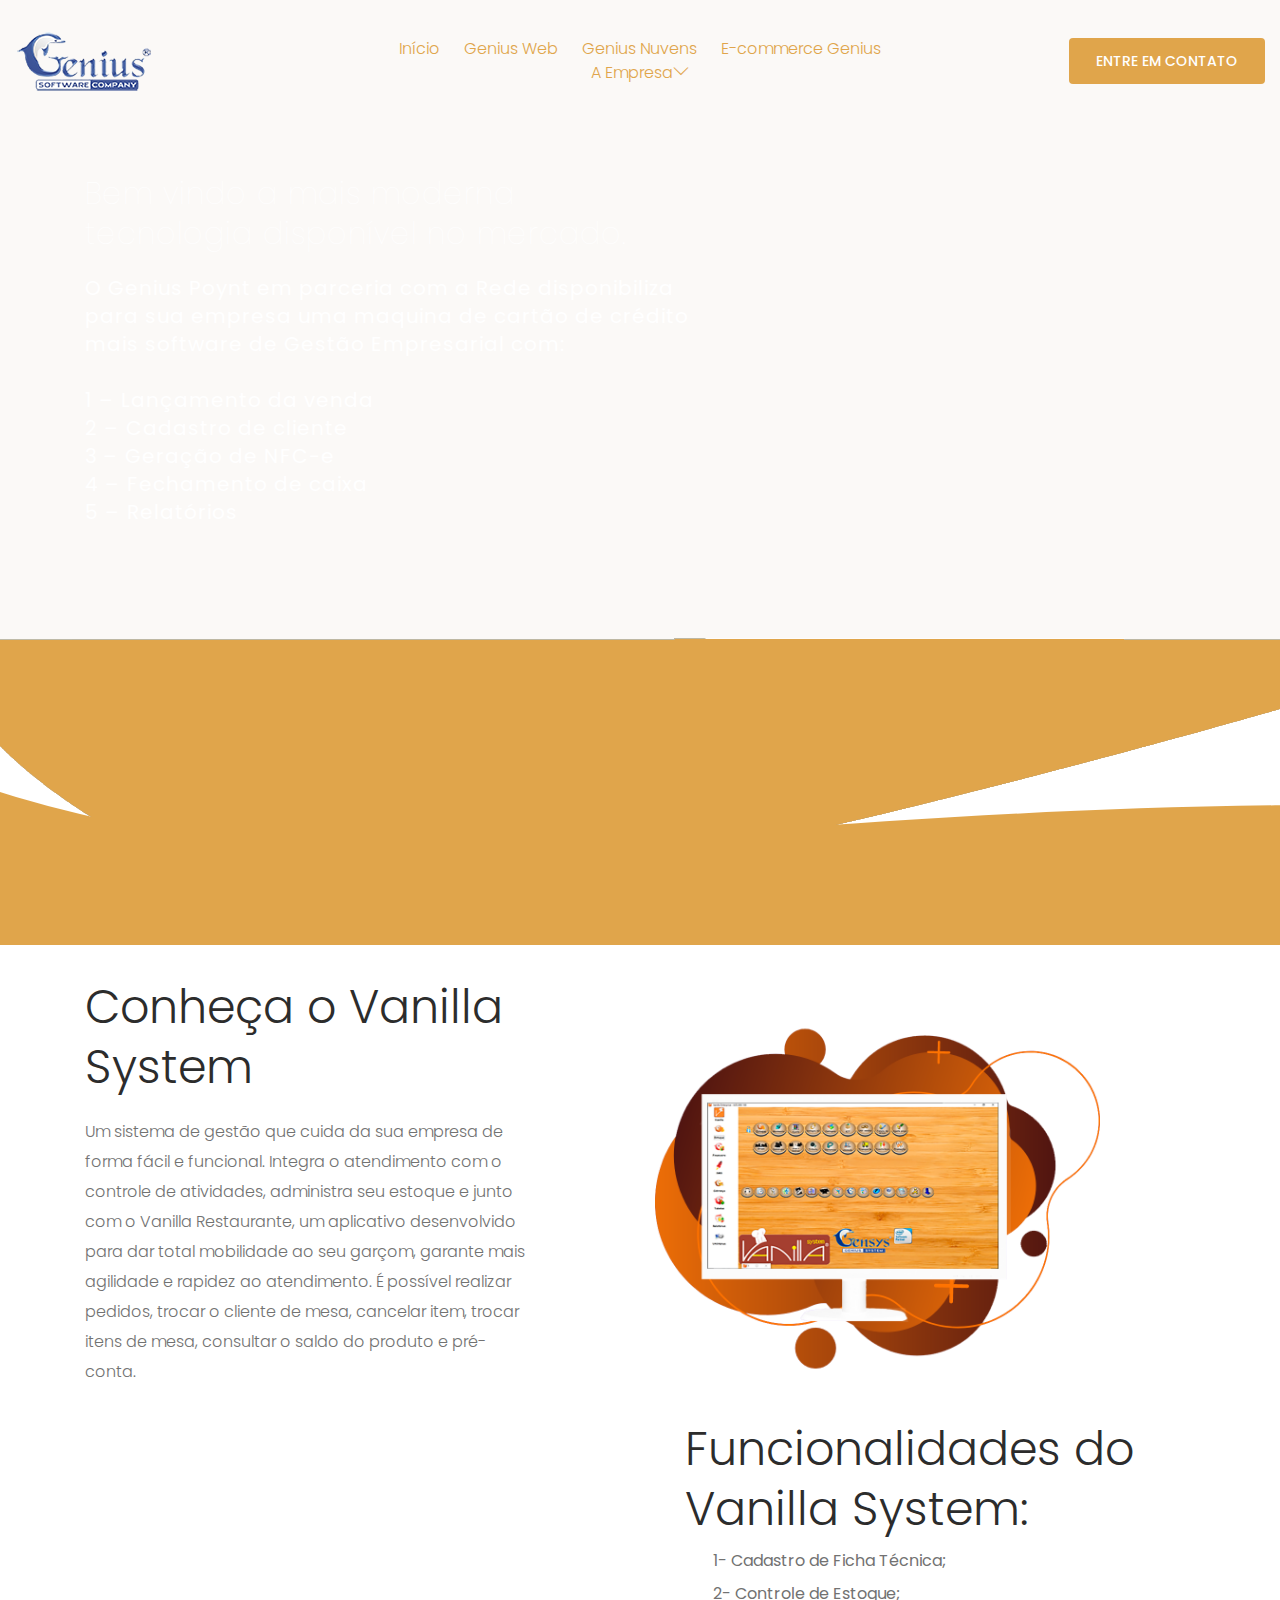
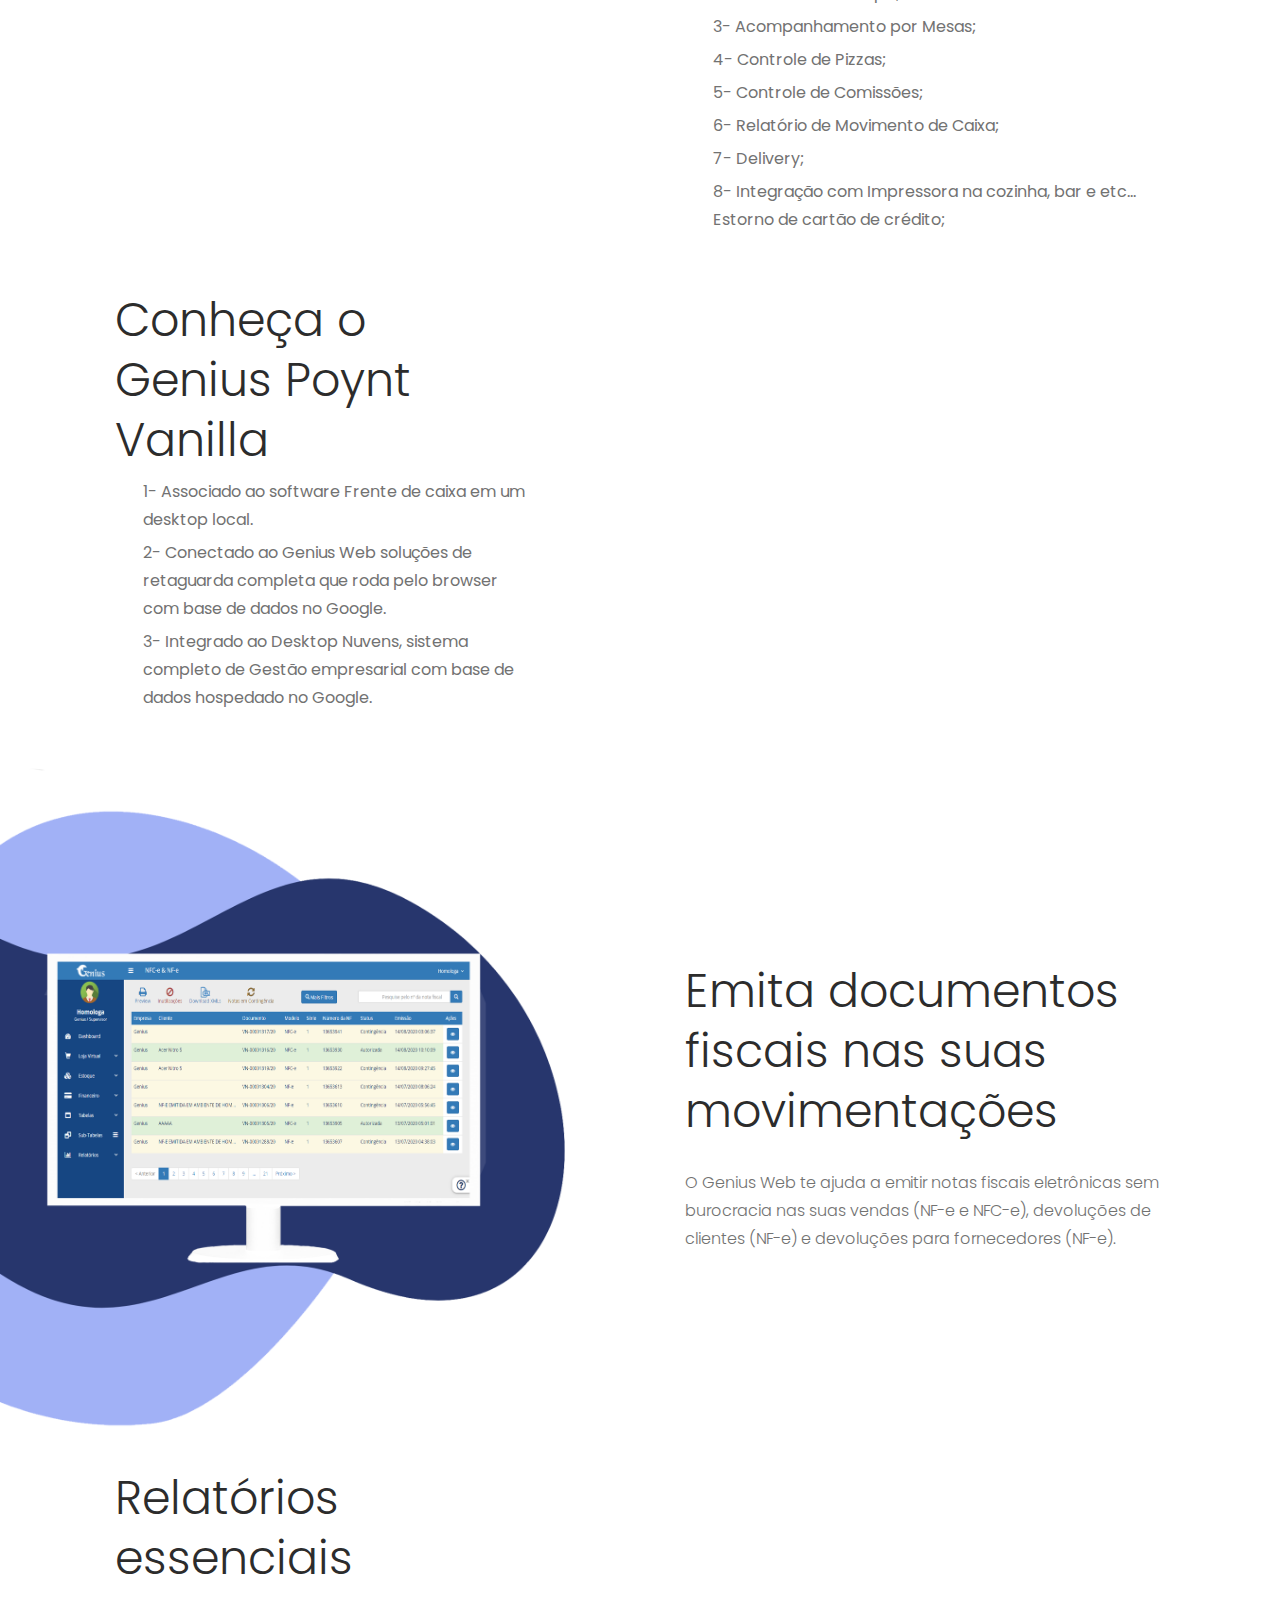
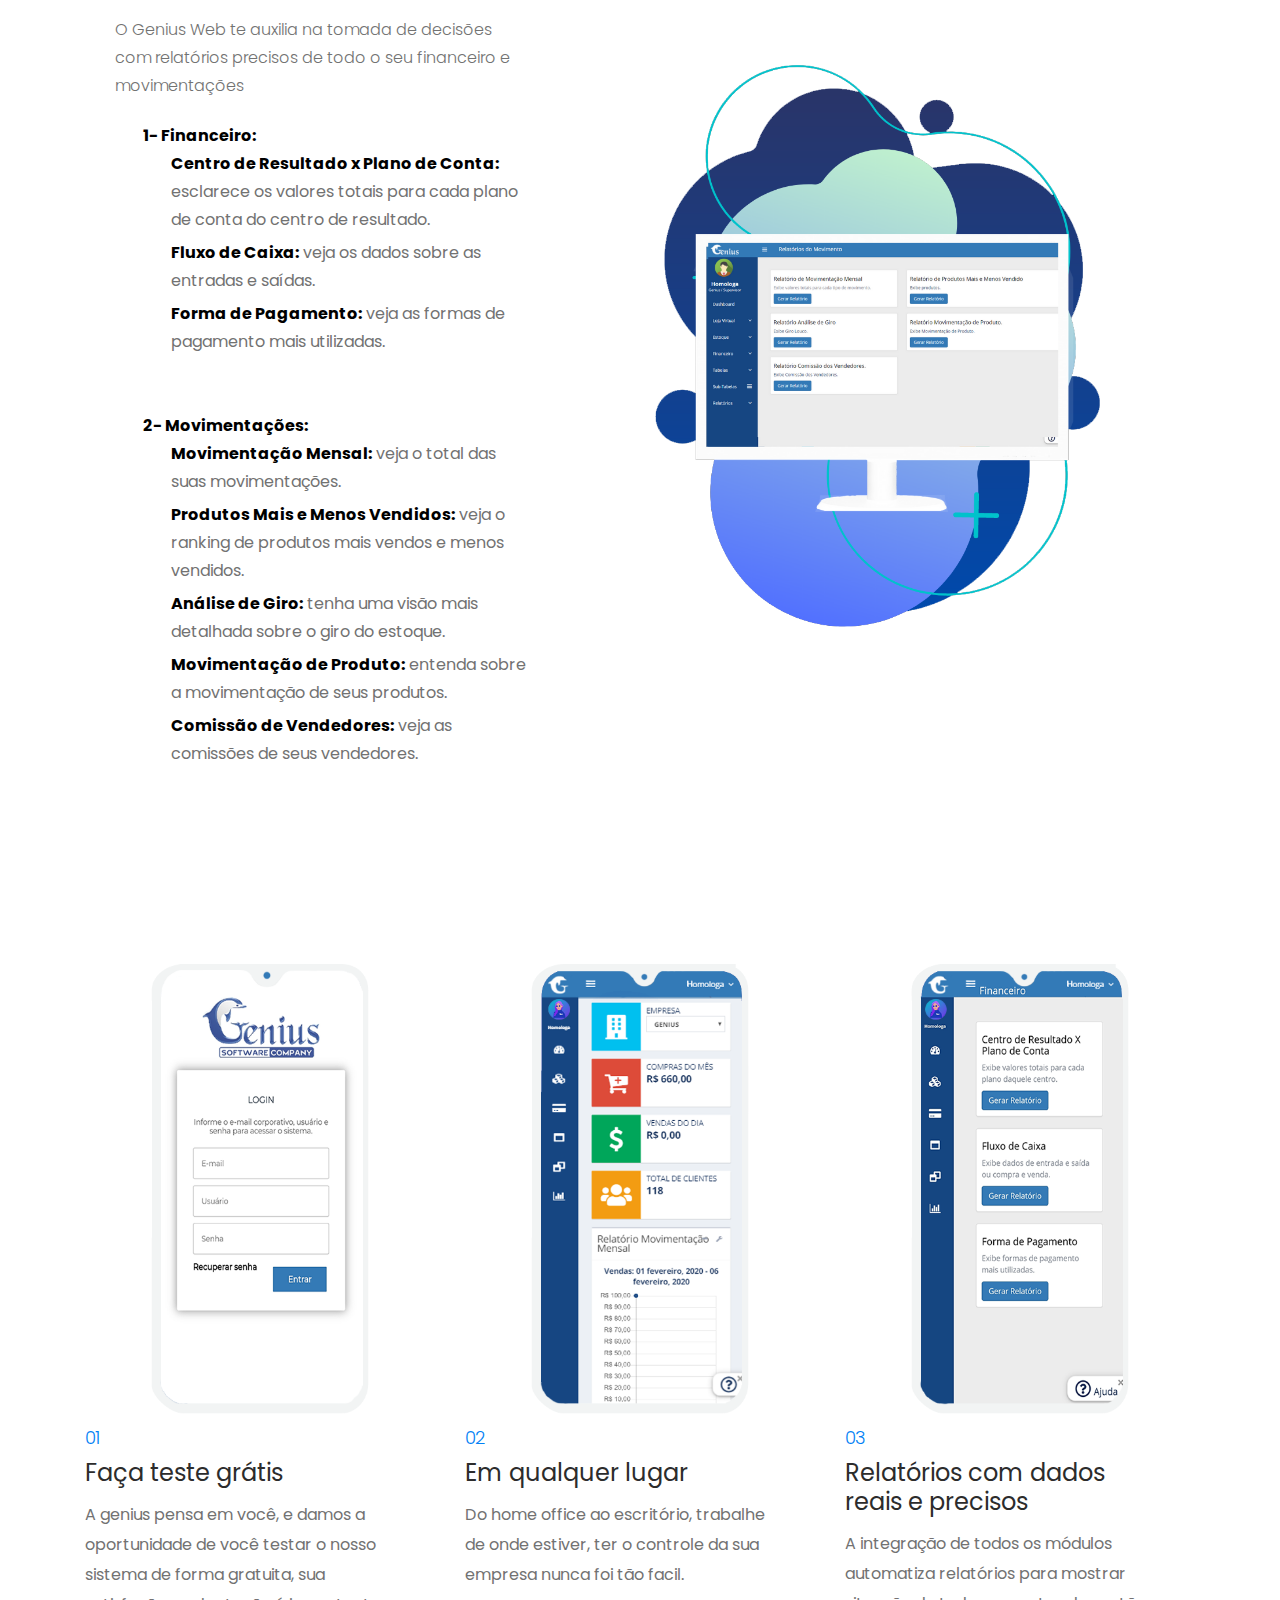
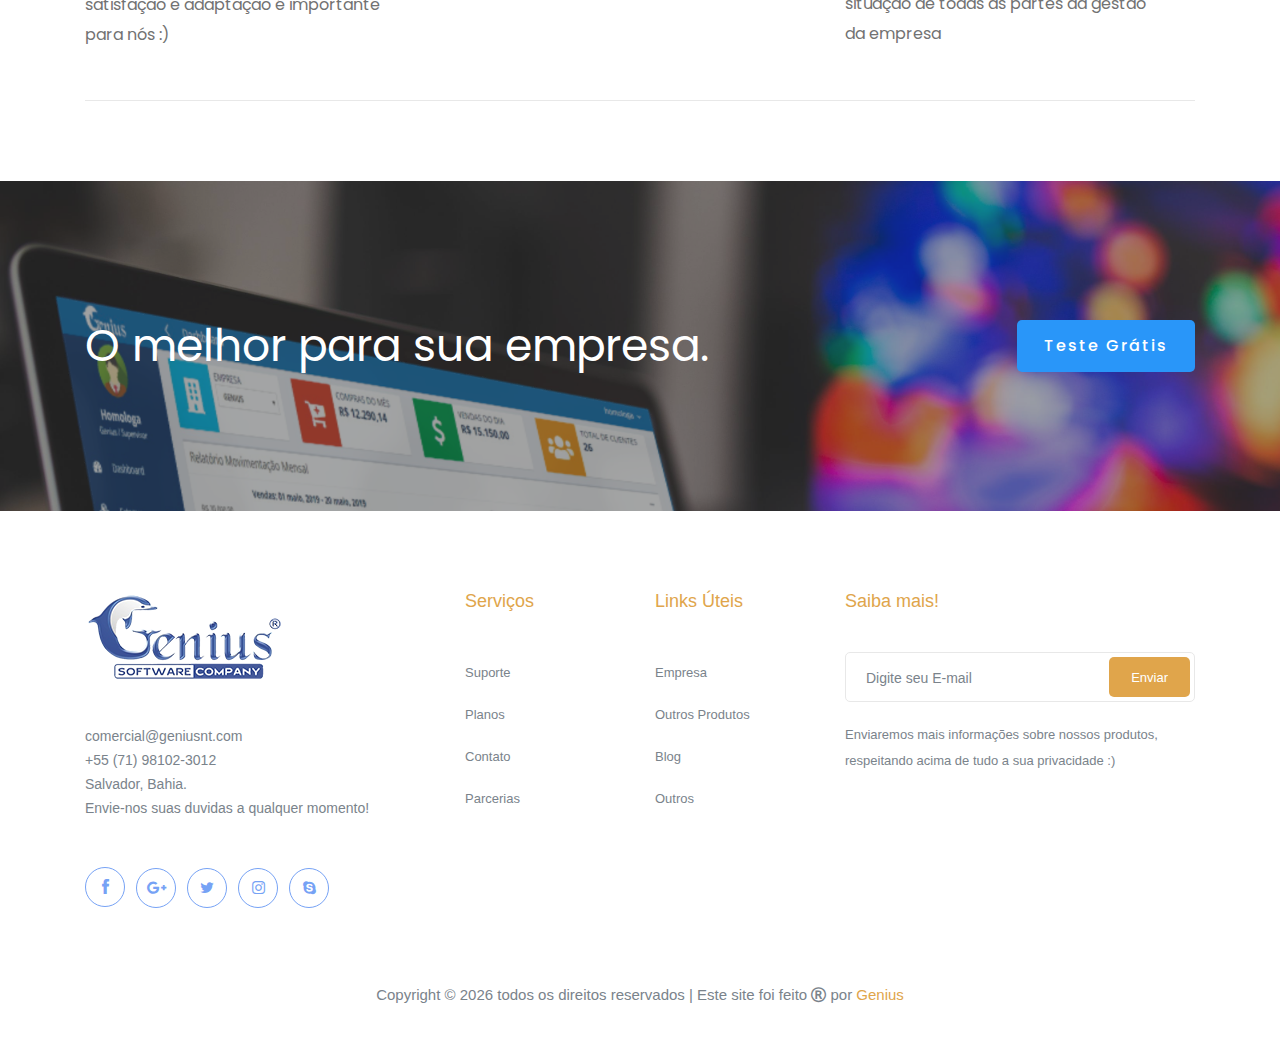
==== index.html @ 4310fb40 "Update index.html" ====
<!doctype html>
<html class="no-js" lang="pt_BR">

<head>
    <meta charset="utf-8">
    <meta http-equiv="x-ua-compatible" content="ie=edge">
    <title>Genius Web</title>
    <meta name="description" content="">
    <meta name="viewport" content="width=device-width, initial-scale=1">
    <link rel="sortcut icon" href="favicon.ico" type="image/x-icon" />
    <link rel="sortcut icon" href="img/flavicon.png" type="image/png" />

    <!-- <link rel="manifest" href="www.geniusweb.com"> -->
    <!-- Place favicon.ico in the root directory -->

    <!-- CSS here -->
    <link rel="stylesheet" href="css/bootstrap.min.css">
    <link rel="stylesheet" href="css/owl.carousel.min.css">
    <link rel="stylesheet" href="css/magnific-popup.css">
    <link rel="stylesheet" href="css/font-awesome.min.css">
    <link rel="stylesheet" href="css/themify-icons.css">
    <link rel="stylesheet" href="css/nice-select.css">
    <link rel="stylesheet" href="css/flaticon.css">
    <link rel="stylesheet" href="css/gijgo.css">
    <link rel="stylesheet" href="css/animate.min.css">
    <link rel="stylesheet" href="css/slick.css">
    <link rel="stylesheet" href="css/slicknav.css">
    <link rel="stylesheet" href="css/style.css">
    <link rel="stylesheet" href="css/blue.css">
    <link rel="stylesheet" href="css/lightbox.min.css">
</head>

<body>
    <!--[if lte IE 9]>
            <p class="browserupgrade">You are using an <strong>outdated</strong> browser. Please <a href="https://browsehappy.com/">upgrade your browser</a> to improve your experience and security.</p>
        <![endif]-->

    <!-- header-start -->
    <script type='text/javascript' data-cfasync='false'>window.purechatApi = { l: [], t: [], on: function () { this.l.push(arguments); } }; (function () { var done = false; var script = document.createElement('script'); script.async = true; script.type = 'text/javascript'; script.src = 'https://app.purechat.com/VisitorWidget/WidgetScript'; document.getElementsByTagName('HEAD').item(0).appendChild(script); script.onreadystatechange = script.onload = function (e) { if (!done && (!this.readyState || this.readyState == 'loaded' || this.readyState == 'complete')) { var w = new PCWidget({c: '2d88989f-d4d8-4dd8-b32c-89577d56036c', f: true }); done = true; } }; })();</script>
    <header>
        <div class="header-area ">
            <div id="sticky-header" class="main-header-area">
                <div class="container-fluid">
                    <div class="row align-items-center">
                        <div class="col-xl-3 col-lg-2">
                            <div class="logo">
                                <a href="index.html">
                                    <img src="img/logo.png" alt="">
                                </a>
                            </div>
                        </div>
                        <div class="col-xl-6 col-lg-7">
                            <div class="main-menu  d-none d-lg-block">
                                <nav>
                                    <ul id="navigation">
                                        <li><a class="active" href="index.html">Início</a></li>
                                        <li><a href="Pricing.html">Genius Web</a></li> 
                                        <li><a href="features.html">Genius Nuvens</a></li>
                                        <li><a href="ecommerce.html">E-commerce Genius</a></li>
                                        <li><a href="#">A Empresa<i class="ti-angle-down"></i></a>
                                            <ul class="submenu">
                                                <li><a href="blog.html">Genius 22 anos</a></li>
                                                <li><a href="employees.html">Nossa Equipe</a></li>
                                                <li><a href="contact.html">Contato</a></li>
                                            </ul>
                                        </li>
                                            </ul>
                                        </li>
                                    </ul>
                                </nav>
                            </div>
                        </div>  
                        <div class="col-xl-3 col-lg-3 d-none d-lg-block">
                            <div class="Appointment">
                                <div class="book_btn d-none d-lg-block">
                                    <a  href="redcontact.html">ENTRE EM CONTATO</a>
                                </div>
                            </div>
                        </div> 
                        <div class="col-12">
                            <div class="mobile_menu d-block d-lg-none"></div>
                        </div>
                    </div>
                </div>
            </div>
        </div>
        </div>
        <div class="waves">
            <svg width="100%" height="230px" fill="none" version="1.1" xmlns="http://www.w3.org/2000/svg">
                <linearGradient id="grad1" x1="0%" y1="0%" x2="100%" y2="0%">
                    <stop offset="0%" stop-color="#E0A54B" />
                    <stop offset="50%" stop-color="#E0A54B" />
                    <stop offset="100%" stop-color="#E0A54B" />
                </linearGradient>
                <path fill="url(#grad1)" d="
              M0 67
              C 273,183
                822,-40
                1920.00,106 
              
              V 359 
              H 0 
              V 67
              Z">
                    <animate repeatCount="indefinite" fill="url(#grad1)" attributeName="d" dur="15s" attributeType="XML"
                        values="
                M0 77 
                C 473,283
                  822,-40
                  1920,116 
                
                V 359 
                H 0 
                V 67 
                Z; 
    
                M0 77 
                C 473,-40
                  1222,283
                  1920,136 
                
                V 359 
                H 0 
                V 67 
                Z; 
    
                M0 77 
                C 973,260
                  1722,-53
                  1920,120 
                
                V 359 
                H 0 
                V 67 
                Z; 
    
                M0 77 
                C 473,283
                  822,-40
                  1920,116 
                
                V 359 
                H 0 
                V 67 
                Z
                ">
                    </animate>
                </path>
            </svg>
        </div>
        <!-- header-end -->

        <!-- slider_area_start -->
        <div class="slider_area">
            <div class="single_slider  d-flex align-items-center slider_bg_1">
                <div class="container">
                    <div class="row align-items-center">
                        <div class="col-xl-7 col-md-6">
                            <div class="slider_text">
                                <h3 class="wow fadeInDown" data-wow-duration="1s" data-wow-delay=".1s">Bem vindo a mais moderna<br>tecnologia disponível no mercado.</h3>
                                <p class="wow fadeInLeft" data-wow-duration="1s" data-wow-delay=".1s">O Genius Poynt em parceria com a Rede disponibiliza para sua empresa uma maquina de cartão de crédito <br> mais software de Gestão Empresarial com: <br><br>  
                                    1 – Lançamento da venda<br>
                                    2 – Cadastro de cliente<br>
                                    3 – Geração de NFC-e<br>
                                    4 – Fechamento de caixa<br>
                                    5 – Relatórios </p>
                            </div>
                        </div>
                        <div class="col-xl-5 col-md-6">
                            <div class="phone_thumb wow fadeInDown" data-wow-duration="1.1s" data-wow-delay=".2s">
                               <!-- <img src="img/ilstrator/phone.png" width="560" height="560" alt="">-->
                            </div>
                        </div>
                    </div>
                </div>
            </div>
        </div>
    </header>
    <!-- slider_area_end -->
    <!-- service_area  -->
    <div class="features_area ">
        <div class="container">
            <div class="features_main_wrap">
                    <div class="row  align-items-center">
                            <div class="col-xl-5 col-lg-5 col-md-6">
                                <div class="features_info2">
                                    <h3>Conheça o Vanilla System</h3>
                                    <p>Um sistema de gestão que cuida da sua empresa de forma fácil e funcional.
                                        Integra o atendimento com o controle de atividades, administra seu estoque
                                         e junto com o Vanilla Restaurante, um aplicativo desenvolvido para dar 
                                         total mobilidade ao seu garçom, garante mais agilidade e rapidez ao atendimento. 
                                         É possível realizar pedidos, trocar o cliente de mesa, cancelar item, trocar itens de mesa, 
                                         consultar o saldo do produto e pré-conta.</p>
                                </div>
                            </div>
                            <div class="col-xl-5 col-lg-5 offset-xl-1 offset-lg-1 col-md-6 ">
                                <div class="about_draw wow fadeInUp" data-wow-duration=".7s" data-wow-delay=".5s">
                                <a class="example-image-link" href="img/ilstrator/monitor maquina_zoom.png" data-lightbox="example-1"><img class="example-image" src="img/ilstrator/monitor maquina.png" alt="image-1" /></a>
                                </div>
                            </div>
                    </div>
            </div>
            <div class="features_main_wrap">
                    <div class="row  align-items-center">
                            <div class="col-xl-5 col-lg-5 offset-xl-1 offset-lg-1 col-md-6">
                                <div class="about_image wow fadeInLeft" data-wow-duration=".4s" data-wow-delay=".3s">
                                    <!--<a class="example-image-link" href="img/ilstrator_img/geniustela_zoom.png" data-lightbox="example-1"><img class="example-image" src="img/ilstrator_img/geniustela.png" alt="image-1" /></a>-->
                                </div>
                            </div>
                            <div class="col-xl-6 col-lg-6 col-md-6">
                                <div class="features_info">
                                    <h3 class="wow fadeInUp" data-wow-duration=".5s" data-wow-delay=".3s" >Funcionalidades do Vanilla System:</h3>
                                    <ul>
                                        <li class="wow fadeInUp" data-wow-duration=".7s" data-wow-delay=".5s" >1- Cadastro de Ficha Técnica; </li>
                                        <li class="wow fadeInUp" data-wow-duration=".8s" data-wow-delay=".6s" >2- Controle de Estoque; </li>
                                        <li class="wow fadeInUp" data-wow-duration=".9s" data-wow-delay=".7s" >3- Acompanhamento por Mesas; </li>
                                        <li class="wow fadeInUp" data-wow-duration=".7s" data-wow-delay=".5s" >4- Controle de Pizzas; </li>
                                        <li class="wow fadeInUp" data-wow-duration=".8s" data-wow-delay=".6s" >5- Controle de Comissões; </li>
                                        <li class="wow fadeInUp" data-wow-duration=".9s" data-wow-delay=".7s" >6- Relatório de Movimento de Caixa; </li>
                                        <li class="wow fadeInUp" data-wow-duration=".7s" data-wow-delay=".5s" >7- Delivery; </li>
                                        <li class="wow fadeInUp" data-wow-duration=".8s" data-wow-delay=".6s" >8- Integração com Impressora na cozinha, bar e etc…Estorno de cartão de crédito; </li>
                                      
                                    </ul>
                                </div>
                            </div>
                    </div>
            </div>
            <div class="features_main_wrap">
                <div class="row  align-items-center">
                        <div class="col-xl-5 col-lg-5 col-md-6">
                            <div class="features_info">
                                <h3 class="wow fadeInUp" data-wow-duration=".5s" data-wow-delay=".3s">Conheça o Genius Poynt Vanilla </h3>                            
                                <ul>
                                    <li class="wow fadeInUp" data-wow-duration=".7s" data-wow-delay=".5s" >1- Associado ao software Frente de caixa em um desktop local.</li>
                                    <li class="wow fadeInUp" data-wow-duration=".8s" data-wow-delay=".6s" >2- Conectado ao Genius Web soluções de retaguarda completa que roda pelo browser com base de dados no Google.</li>
                                    <li class="wow fadeInUp" data-wow-duration=".9s" data-wow-delay=".7s" >3- Integrado ao Desktop Nuvens, sistema completo de Gestão empresarial com base de dados hospedado no Google.</li>
                                </ul>
                            </div>
                        </div>
                        <div class="col-xl-5 col-lg-5 offset-xl-1 offset-lg-1 col-md-6 ">
                            <div class="about_draw wow fadeInUp" data-wow-duration=".7s" data-wow-delay=".5s">
                            <!--<a class="example-image-link" href="img/ilstrator_img/contas.PNG" data-lightbox="example-1"><img class="example-image" src="img/ilstrator_img/financeiro.png" alt="image-1" /></a>-->
                            </div>
                        </div>
                </div>
        </div>
        <div class="features_main_wrap">
            <div class="row  align-items-center">
                    <div class="col-xl-5 col-lg-5 offset-xl-1 offset-lg-1 col-md-6">
                        <div class="about_image wow fadeInLeft" data-wow-duration=".4s" data-wow-delay=".3s">
                            <a class="example-image-link" href="img/ilstrator_img/nfce.PNG" data-lightbox="example-1"><img class="example-image" src="img/ilstrator_img/telanota.png" alt="image-1" /></a>
                        </div>
                    </div>
                    <div class="col-xl-6 col-lg-6 col-md-6">
                        <div class="features_info">
                            <h3 class="wow fadeInUp" data-wow-duration=".5s" data-wow-delay=".3s" >Emita documentos fiscais nas suas movimentações</h3>
                            <p class="wow fadeInUp" data-wow-duration=".6s" data-wow-delay=".4s" >O Genius Web te ajuda a emitir notas fiscais eletrônicas sem burocracia nas suas vendas (NF-e e NFC-e), devoluções de clientes (NF-e) e devoluções para fornecedores (NF-e).</p>
                        </div>
                    </div>
            </div>
    </div>
    <div class="features_main_wrap">
        <div class="row  align-items-center">
                <div class="col-xl-5 col-lg-5 col-md-6">
                    <div class="features_info">
                        <h3>Relatórios essenciais</h3>
                        <p>O Genius Web te auxilia na tomada de decisões com relatórios precisos de todo o seu financeiro e movimentações</p>
                        <ul>
                            <li class="wow fadeInUp" data-wow-duration=".7s" data-wow-delay=".5s" ><b>1- Financeiro:</b> 
                                <ul>
                                    <li class="wow fadeInUp" data-wow-duration=".7s" data-wow-delay=".5s"><b>Centro de Resultado x Plano de Conta:</b> esclarece os valores totais para cada plano de conta do centro de resultado.</li>
                                    <li class="wow fadeInUp" data-wow-duration=".7s" data-wow-delay=".5s"><b>Fluxo de Caixa:</b> veja os dados sobre as entradas e saídas.</li>
                                    <li class="wow fadeInUp" data-wow-duration=".7s" data-wow-delay=".5s"><b>Forma de Pagamento:</b> veja as formas de pagamento mais utilizadas.</li>
                                </ul>
                            </li>
                            <li class="wow fadeInUp" data-wow-duration=".7s" data-wow-delay=".5s" ><b>2- Movimentações:</b>
                                <ul>
                                    <li class="wow fadeInUp" data-wow-duration=".7s" data-wow-delay=".5s"><b>Movimentação Mensal:</b> veja o total das suas movimentações.</li>
                                    <li class="wow fadeInUp" data-wow-duration=".7s" data-wow-delay=".5s"><b>Produtos Mais e Menos Vendidos:</b> veja o ranking de produtos mais vendos e menos vendidos.</li>
                                    <li class="wow fadeInUp" data-wow-duration=".7s" data-wow-delay=".5s"><b>Análise de Giro:</b> tenha uma visão mais detalhada sobre o giro do estoque.</li>
                                    <li class="wow fadeInUp" data-wow-duration=".7s" data-wow-delay=".5s"><b>Movimentação de Produto:</b> entenda sobre a movimentação de seus produtos.</li>
                                    <li class="wow fadeInUp" data-wow-duration=".7s" data-wow-delay=".5s"><b>Comissão de Vendedores:</b> veja as comissões de seus vendedores.</li>
                                </ul>
                            </li>
                        </ul>
                    </div>
                </div>
                <div class="col-xl-5 col-lg-5 offset-xl-1 offset-lg-1 col-md-6 ">
                    <div class="about_draw wow fadeInUp" data-wow-duration=".7s" data-wow-delay=".5s">
                    <a class="example-image-link" href="img/ilstrator_img/relatório_zoom.PNG" data-lightbox="example-1"><img class="example-image" src="img/ilstrator_img/relatorio.png" alt="image-1" /></a>
                    </div>
                </div>
        </div>
   </div>
</div>
</div>
    <!--/ about  -->

    <!-- service_area_2  -->
    <div class="service_area_2 plus_margin">
        <div class="container">
            <div class="row align-items-center">
                <div class="col-xl-4 col-lg-4 col-md-6 wow fadeInLeft" data-wow-duration=".4s" data-wow-delay=".5s">
                    <div class="man_thumb">
                        <img src="img/ilstrator_img/phone1.png" alt="">
                    </div>
                </div>
                <div class="col-xl-4 col-lg-4 col-md-6 wow fadeInLeft" data-wow-duration=".4s" data-wow-delay=".5s">
                    <div class="man_thumb">
                        <img src="img/ilstrator_img/phone2.png" alt="">
                    </div>
                </div>
                <div class="col-xl-4 col-lg-4 col-md-6 wow fadeInLeft" data-wow-duration=".4s" data-wow-delay=".5s">
                    <div class="man_thumb">
                        <img src="img/ilstrator_img/phone3.png" alt="">
                    </div>
                </div>
            </div>
            <div class="service_content_wrap">
                <div class="row">
                    <div class="col-lg-4 col-md-4">
                        <div class="single_service  wow fadeInUp" data-wow-duration=".5s" data-wow-delay=".3s">
                            <span>01</span>
                            <h3>Faça  teste grátis</h3>
                            <p>A genius pensa em você, e damos a oportunidade de você testar o nosso sistema de forma gratuita, sua satisfação e adaptação é importante para nós :)</p>
                        </div>
                    </div>
                    <div class="col-lg-4 col-md-4">
                        <div class="single_service  wow fadeInUp" data-wow-duration=".6s" data-wow-delay=".4s">
                            <span>02</span>
                            <h3>Em qualquer lugar</h3>
                            <p>Do home office ao escritório, trabalhe de onde estiver, ter o controle da sua empresa nunca foi tão facil.</p>
                        </div>
                    </div>
                   <div class="col-lg-4 col-md-4  wow fadeInUp" data-wow-duration=".7s" data-wow-delay=".5s">
                        <div class="single_service">
                            <span>03</span>
                            <h3>Relatórios com dados reais e precisos</h3>
                            <p>A integração de todos os módulos automatiza relatórios para mostrar situação de todas as partes da gestão da empresa</p>
                        </div>
                    </div>
                </div>
            </div>
        </div>
    </div>
    <!--/ service_area_2  -->

    <div class="apply_loan overlay">
        <div class="container">
            <div class="row align-items-center">
                <div class="col-lg-8 col-md-7">
                    <div class="loan_text wow fadeInLeft" data-wow-duration="1s" data-wow-delay=".3s">
                        <h3>O melhor para sua empresa. </h3>
                    </div>
                </div>
                <div class="col-lg-4 col-md-5">
                    <div class="loan_btn wow fadeInUp" data-wow-duration="1.2s" data-wow-delay=".4s">
                        <a class="boxed-btn3" href="redcontact.html">Teste Grátis</a>
                    </div>
                </div>
            </div>
        </div>
    </div>
  <!-- footer start -->
  <footer class="footer">
    <div class="footer_top">
        <div class="container">
            <div class="row">
                <div class="col-xl-4 col-md-6 col-lg-3">
                    <div class="footer_widget wow fadeInUp" data-wow-duration="1s" data-wow-delay=".3s">
                        <div class="footer_logo">
                            <a href="#">
                                <img src="img/logooficial.png" alt="">
                            </a>
                        </div>
                        <p>
                            comercial@geniusnt.com<br>
                            +55 (71) 98102-3012<br>
                            Salvador, Bahia.<br>
                            Envie-nos suas duvidas a qualquer momento!
                        </p>
                        <div class="socail_links">
                            <ul>
                                <li>
                                    <a href="#">
                                        <i class="ti-facebook"></i>
                                    </a>
                                </li>
                                <li>
                                    <a href="#">
                                        <i class="fa fa-google-plus"></i>
                                    </a>
                                </li>
                                <li>
                                    <a href="#">
                                        <i class="fa fa-twitter"></i>
                                    </a>
                                </li>
                                <li>
                                    <a href="https://www.instagram.com/geniussistemasbr/">
                                        <i class="fa fa-instagram"></i>
                                    </a>
                                </li>
                                <li>
                                    <a href="#">
                                        <i class="fa fa-skype"></i>
                                    </a>
                                </li>
                            </ul>
                        </div>

                    </div>
                </div>
                <div class="col-xl-2 col-md-6 col-lg-3">
                    <div class="footer_widget wow fadeInUp" data-wow-duration="1.1s" data-wow-delay=".4s">
                        <h3 class="footer_title">
                            Serviços 
                        </h3>
                        <ul>
                            <li><a href="#">Suporte </a></li>
                            <li><a href="#">Planos</a></li>
                            <li><a href="contact.html">Contato</a></li>
                            <li><a href="#">Parcerias </a></li>
                        </ul>

                    </div>
                </div>
                <div class="col-xl-2 col-md-6 col-lg-2">
                    <div class="footer_widget wow fadeInUp" data-wow-duration="1.2s" data-wow-delay=".5s">
                        <h3 class="footer_title">
                            Links Úteis 
                        </h3>
                        <ul>
                            <li><a href="blog.html">Empresa</a></li>
                            <li><a href="#">Outros Produtos</a></li>
                            <li><a href="#">Blog</a></li>
                            <li><a href="#">Outros</a></li>
                        </ul>
                    </div>
                </div>
                <div class="col-xl-4 col-md-6 col-lg-4">
                    <div class="footer_widget wow fadeInUp" data-wow-duration="1.3s" data-wow-delay=".6s">
                        <h3 class="footer_title">
                            Saiba mais!
                        </h3>
                        <form action="#" class="newsletter_form">
                            <input type="text" placeholder="Digite seu E-mail">
                            <button type="submit">Enviar</button>
                        </form>
                        <p class="newsletter_text">Enviaremos mais informações sobre nossos produtos, respeitando acima de tudo a sua privacidade :)</p>
                    </div>
                </div>
            </div>
        </div>
    </div>
 <div class="copy-right_text">
                <div class="container">
                    <div class="footer_border"></div>
                    <div class="row">
                        <div class="col-xl-12">
                            <p class="copy_right text-center">
                                Copyright &copy;
                                <script>document.write(new Date().getFullYear());</script> todos os direitos reservados | Este site foi feito <i class="fa fa-registered" aria-hidden="true"></i> por <a
                                    href="#" target="_blank">Genius</a>
                               
                            </p>
                        </div>
                    </div>
                </div>
            </div>
</footer>
<!--/ footer end  -->

        <!-- JS here -->
        <script src="js/vendor/modernizr-3.5.0.min.js"></script>
        <script src="js/vendor/jquery-1.12.4.min.js"></script>
        <script src="js/popper.min.js"></script>
        <script src="js/bootstrap.min.js"></script>
        <script src="js/owl.carousel.min.js"></script>
        <script src="js/isotope.pkgd.min.js"></script>
        <script src="js/ajax-form.js"></script>
        <script src="js/waypoints.min.js"></script>
        <script src="js/jquery.counterup.min.js"></script>
        <script src="js/imagesloaded.pkgd.min.js"></script>
        <script src="js/scrollIt.js"></script>
        <script src="js/jquery.scrollUp.min.js"></script>
        <script src="js/wow.min.js"></script>
        <script src="js/nice-select.min.js"></script>
        <script src="js/jquery.slicknav.min.js"></script>
        <script src="js/jquery.magnific-popup.min.js"></script>
        <script src="js/plugins.js"></script>
        <script src="js/gijgo.min.js"></script>
        <script src="js/lightbox-plus-jquery.min.js"></script>
        <!--contact js-->
        <script src="js/contact.js"></script>
        <script src="js/jquery.ajaxchimp.min.js"></script>
        <script src="js/jquery.form.js"></script>
        <script src="js/jquery.validate.min.js"></script>
        <script src="js/mail-script.js"></script>
        <script src="js/main.js"></script>
       
</body>

</html>
---- css/themify-icons.css ----
@font-face {
	font-family: 'themify';
	src:url('../fonts/themify.eot?-fvbane');
	src:url('../fonts/themify.eot?#iefix-fvbane') format('embedded-opentype'),
		url('../fonts/themify.woff?-fvbane') format('woff'),
		url('../fonts/themify.ttf?-fvbane') format('truetype'),
		url('../fonts/themify.svg?-fvbane#themify') format('svg');
	font-weight: normal;
	font-style: normal;
}

[class^="ti-"], [class*=" ti-"] {
	font-family: 'themify';
	/* speak: none; */
	font-style: normal;
	font-weight: normal;
	font-variant: normal;
	text-transform: none;
	line-height: 1;

	/* Better Font Rendering =========== */
	-webkit-font-smoothing: antialiased;
	-moz-osx-font-smoothing: grayscale;
}

.ti-wand:before {
	content: "\e600";
}
.ti-volume:before {
	content: "\e601";
}
.ti-user:before {
	content: "\e602";
}
.ti-unlock:before {
	content: "\e603";
}
.ti-unlink:before {
	content: "\e604";
}
.ti-trash:before {
	content: "\e605";
}
.ti-thought:before {
	content: "\e606";
}
.ti-target:before {
	content: "\e607";
}
.ti-tag:before {
	content: "\e608";
}
.ti-tablet:before {
	content: "\e609";
}
.ti-star:before {
	content: "\e60a";
}
.ti-spray:before {
	content: "\e60b";
}
.ti-signal:before {
	content: "\e60c";
}
.ti-shopping-cart:before {
	content: "\e60d";
}
.ti-shopping-cart-full:before {
	content: "\e60e";
}
.ti-settings:before {
	content: "\e60f";
}
.ti-search:before {
	content: "\e610";
}
.ti-zoom-in:before {
	content: "\e611";
}
.ti-zoom-out:before {
	content: "\e612";
}
.ti-cut:before {
	content: "\e613";
}
.ti-ruler:before {
	content: "\e614";
}
.ti-ruler-pencil:before {
	content: "\e615";
}
.ti-ruler-alt:before {
	content: "\e616";
}
.ti-bookmark:before {
	content: "\e617";
}
.ti-bookmark-alt:before {
	content: "\e618";
}
.ti-reload:before {
	content: "\e619";
}
.ti-plus:before {
	content: "\e61a";
}
.ti-pin:before {
	content: "\e61b";
}
.ti-pencil:before {
	content: "\e61c";
}
.ti-pencil-alt:before {
	content: "\e61d";
}
.ti-paint-roller:before {
	content: "\e61e";
}
.ti-paint-bucket:before {
	content: "\e61f";
}
.ti-na:before {
	content: "\e620";
}
.ti-mobile:before {
	content: "\e621";
}
.ti-minus:before {
	content: "\e622";
}
.ti-medall:before {
	content: "\e623";
}
.ti-medall-alt:before {
	content: "\e624";
}
.ti-marker:before {
	content: "\e625";
}
.ti-marker-alt:before {
	content: "\e626";
}
.ti-arrow-up:before {
	content: "\e627";
}
.ti-arrow-right:before {
	content: "\e628";
}
.ti-arrow-left:before {
	content: "\e629";
}
.ti-arrow-down:before {
	content: "\e62a";
}
.ti-lock:before {
	content: "\e62b";
}
.ti-location-arrow:before {
	content: "\e62c";
}
.ti-link:before {
	content: "\e62d";
}
.ti-layout:before {
	content: "\e62e";
}
.ti-layers:before {
	content: "\e62f";
}
.ti-layers-alt:before {
	content: "\e630";
}
.ti-key:before {
	content: "\e631";
}
.ti-import:before {
	content: "\e632";
}
.ti-image:before {
	content: "\e633";
}
.ti-heart:before {
	content: "\e634";
}
.ti-heart-broken:before {
	content: "\e635";
}
.ti-hand-stop:before {
	content: "\e636";
}
.ti-hand-open:before {
	content: "\e637";
}
.ti-hand-drag:before {
	content: "\e638";
}
.ti-folder:before {
	content: "\e639";
}
.ti-flag:before {
	content: "\e63a";
}
.ti-flag-alt:before {
	content: "\e63b";
}
.ti-flag-alt-2:before {
	content: "\e63c";
}
.ti-eye:before {
	content: "\e63d";
}
.ti-export:before {
	content: "\e63e";
}
.ti-exchange-vertical:before {
	content: "\e63f";
}
.ti-desktop:before {
	content: "\e640";
}
.ti-cup:before {
	content: "\e641";
}
.ti-crown:before {
	content: "\e642";
}
.ti-comments:before {
	content: "\e643";
}
.ti-comment:before {
	content: "\e644";
}
.ti-comment-alt:before {
	content: "\e645";
}
.ti-close:before {
	content: "\e646";
}
.ti-clip:before {
	content: "\e647";
}
.ti-angle-up:before {
	content: "\e648";
}
.ti-angle-right:before {
	content: "\e649";
}
.ti-angle-left:before {
	content: "\e64a";
}
.ti-angle-down:before {
	content: "\e64b";
}
.ti-check:before {
	content: "\e64c";
}
.ti-check-box:before {
	content: "\e64d";
}
.ti-camera:before {
	content: "\e64e";
}
.ti-announcement:before {
	content: "\e64f";
}
.ti-brush:before {
	content: "\e650";
}
.ti-briefcase:before {
	content: "\e651";
}
.ti-bolt:before {
	content: "\e652";
}
.ti-bolt-alt:before {
	content: "\e653";
}
.ti-blackboard:before {
	content: "\e654";
}
.ti-bag:before {
	content: "\e655";
}
.ti-move:before {
	content: "\e656";
}
.ti-arrows-vertical:before {
	content: "\e657";
}
.ti-arrows-horizontal:before {
	content: "\e658";
}
.ti-fullscreen:before {
	content: "\e659";
}
.ti-arrow-top-right:before {
	content: "\e65a";
}
.ti-arrow-top-left:before {
	content: "\e65b";
}
.ti-arrow-circle-up:before {
	content: "\e65c";
}
.ti-arrow-circle-right:before {
	content: "\e65d";
}
.ti-arrow-circle-left:before {
	content: "\e65e";
}
.ti-arrow-circle-down:before {
	content: "\e65f";
}
.ti-angle-double-up:before {
	content: "\e660";
}
.ti-angle-double-right:before {
	content: "\e661";
}
.ti-angle-double-left:before {
	content: "\e662";
}
.ti-angle-double-down:before {
	content: "\e663";
}
.ti-zip:before {
	content: "\e664";
}
.ti-world:before {
	content: "\e665";
}
.ti-wheelchair:before {
	content: "\e666";
}
.ti-view-list:before {
	content: "\e667";
}
.ti-view-list-alt:before {
	content: "\e668";
}
.ti-view-grid:before {
	content: "\e669";
}
.ti-uppercase:before {
	content: "\e66a";
}
.ti-upload:before {
	content: "\e66b";
}
.ti-underline:before {
	content: "\e66c";
}
.ti-truck:before {
	content: "\e66d";
}
.ti-timer:before {
	content: "\e66e";
}
.ti-ticket:before {
	content: "\e66f";
}
.ti-thumb-up:before {
	content: "\e670";
}
.ti-thumb-down:before {
	content: "\e671";
}
.ti-text:before {
	content: "\e672";
}
.ti-stats-up:before {
	content: "\e673";
}
.ti-stats-down:before {
	content: "\e674";
}
.ti-split-v:before {
	content: "\e675";
}
.ti-split-h:before {
	content: "\e676";
}
.ti-smallcap:before {
	content: "\e677";
}
.ti-shine:before {
	content: "\e678";
}
.ti-shift-right:before {
	content: "\e679";
}
.ti-shift-left:before {
	content: "\e67a";
}
.ti-shield:before {
	content: "\e67b";
}
.ti-notepad:before {
	content: "\e67c";
}
.ti-server:before {
	content: "\e67d";
}
.ti-quote-right:before {
	content: "\e67e";
}
.ti-quote-left:before {
	content: "\e67f";
}
.ti-pulse:before {
	content: "\e680";
}
.ti-printer:before {
	content: "\e681";
}
.ti-power-off:before {
	content: "\e682";
}
.ti-plug:before {
	content: "\e683";
}
.ti-pie-chart:before {
	content: "\e684";
}
.ti-paragraph:before {
	content: "\e685";
}
.ti-panel:before {
	content: "\e686";
}
.ti-package:before {
	content: "\e687";
}
.ti-music:before {
	content: "\e688";
}
.ti-music-alt:before {
	content: "\e689";
}
.ti-mouse:before {
	content: "\e68a";
}
.ti-mouse-alt:before {
	content: "\e68b";
}
.ti-money:before {
	content: "\e68c";
}
.ti-microphone:before {
	content: "\e68d";
}
.ti-menu:before {
	content: "\e68e";
}
.ti-menu-alt:before {
	content: "\e68f";
}
.ti-map:before {
	content: "\e690";
}
.ti-map-alt:before {
	content: "\e691";
}
.ti-loop:before {
	content: "\e692";
}
.ti-location-pin:before {
	content: "\e693";
}
.ti-list:before {
	content: "\e694";
}
.ti-light-bulb:before {
	content: "\e695";
}
.ti-Italic:before {
	content: "\e696";
}
.ti-info:before {
	content: "\e697";
}
.ti-infinite:before {
	content: "\e698";
}
.ti-id-badge:before {
	content: "\e699";
}
.ti-hummer:before {
	content: "\e69a";
}
.ti-home:before {
	content: "\e69b";
}
.ti-help:before {
	content: "\e69c";
}
.ti-headphone:before {
	content: "\e69d";
}
.ti-harddrives:before {
	content: "\e69e";
}
.ti-harddrive:before {
	content: "\e69f";
}
.ti-gift:before {
	content: "\e6a0";
}
.ti-game:before {
	content: "\e6a1";
}
.ti-filter:before {
	content: "\e6a2";
}
.ti-files:before {
	content: "\e6a3";
}
.ti-file:before {
	content: "\e6a4";
}
.ti-eraser:before {
	content: "\e6a5";
}
.ti-envelope:before {
	content: "\e6a6";
}
.ti-download:before {
	content: "\e6a7";
}
.ti-direction:before {
	content: "\e6a8";
}
.ti-direction-alt:before {
	content: "\e6a9";
}
.ti-dashboard:before {
	content: "\e6aa";
}
.ti-control-stop:before {
	content: "\e6ab";
}
.ti-control-shuffle:before {
	content: "\e6ac";
}
.ti-control-play:before {
	content: "\e6ad";
}
.ti-control-pause:before {
	content: "\e6ae";
}
.ti-control-forward:before {
	content: "\e6af";
}
.ti-control-backward:before {
	content: "\e6b0";
}
.ti-cloud:before {
	content: "\e6b1";
}
.ti-cloud-up:before {
	content: "\e6b2";
}
.ti-cloud-down:before {
	content: "\e6b3";
}
.ti-clipboard:before {
	content: "\e6b4";
}
.ti-car:before {
	content: "\e6b5";
}
.ti-calendar:before {
	content: "\e6b6";
}
.ti-book:before {
	content: "\e6b7";
}
.ti-bell:before {
	content: "\e6b8";
}
.ti-basketball:before {
	content: "\e6b9";
}
.ti-bar-chart:before {
	content: "\e6ba";
}
.ti-bar-chart-alt:before {
	content: "\e6bb";
}
.ti-back-right:before {
	content: "\e6bc";
}
.ti-back-left:before {
	content: "\e6bd";
}
.ti-arrows-corner:before {
	content: "\e6be";
}
.ti-archive:before {
	content: "\e6bf";
}
.ti-anchor:before {
	content: "\e6c0";
}
.ti-align-right:before {
	content: "\e6c1";
}
.ti-align-left:before {
	content: "\e6c2";
}
.ti-align-justify:before {
	content: "\e6c3";
}
.ti-align-center:before {
	content: "\e6c4";
}
.ti-alert:before {
	content: "\e6c5";
}
.ti-alarm-clock:before {
	content: "\e6c6";
}
.ti-agenda:before {
	content: "\e6c7";
}
.ti-write:before {
	content: "\e6c8";
}
.ti-window:before {
	content: "\e6c9";
}
.ti-widgetized:before {
	content: "\e6ca";
}
.ti-widget:before {
	content: "\e6cb";
}
.ti-widget-alt:before {
	content: "\e6cc";
}
.ti-wallet:before {
	content: "\e6cd";
}
.ti-video-clapper:before {
	content: "\e6ce";
}
.ti-video-camera:before {
	content: "\e6cf";
}
.ti-vector:before {
	content: "\e6d0";
}
.ti-themify-logo:before {
	content: "\e6d1";
}
.ti-themify-favicon:before {
	content: "\e6d2";
}
.ti-themify-favicon-alt:before {
	content: "\e6d3";
}
.ti-support:before {
	content: "\e6d4";
}
.ti-stamp:before {
	content: "\e6d5";
}
.ti-split-v-alt:before {
	content: "\e6d6";
}
.ti-slice:before {
	content: "\e6d7";
}
.ti-shortcode:before {
	content: "\e6d8";
}
.ti-shift-right-alt:before {
	content: "\e6d9";
}
.ti-shift-left-alt:before {
	content: "\e6da";
}
.ti-ruler-alt-2:before {
	content: "\e6db";
}
.ti-receipt:before {
	content: "\e6dc";
}
.ti-pin2:before {
	content: "\e6dd";
}
.ti-pin-alt:before {
	content: "\e6de";
}
.ti-pencil-alt2:before {
	content: "\e6df";
}
.ti-palette:before {
	content: "\e6e0";
}
.ti-more:before {
	content: "\e6e1";
}
.ti-more-alt:before {
	content: "\e6e2";
}
.ti-microphone-alt:before {
	content: "\e6e3";
}
.ti-magnet:before {
	content: "\e6e4";
}
.ti-line-double:before {
	content: "\e6e5";
}
.ti-line-dotted:before {
	content: "\e6e6";
}
.ti-line-dashed:before {
	content: "\e6e7";
}
.ti-layout-width-full:before {
	content: "\e6e8";
}
.ti-layout-width-default:before {
	content: "\e6e9";
}
.ti-layout-width-default-alt:before {
	content: "\e6ea";
}
.ti-layout-tab:before {
	content: "\e6eb";
}
.ti-layout-tab-window:before {
	content: "\e6ec";
}
.ti-layout-tab-v:before {
	content: "\e6ed";
}
.ti-layout-tab-min:before {
	content: "\e6ee";
}
.ti-layout-slider:before {
	content: "\e6ef";
}
.ti-layout-slider-alt:before {
	content: "\e6f0";
}
.ti-layout-sidebar-right:before {
	content: "\e6f1";
}
.ti-layout-sidebar-none:before {
	content: "\e6f2";
}
.ti-layout-sidebar-left:before {
	content: "\e6f3";
}
.ti-layout-placeholder:before {
	content: "\e6f4";
}
.ti-layout-menu:before {
	content: "\e6f5";
}
.ti-layout-menu-v:before {
	content: "\e6f6";
}
.ti-layout-menu-separated:before {
	content: "\e6f7";
}
.ti-layout-menu-full:before {
	content: "\e6f8";
}
.ti-layout-media-right-alt:before {
	content: "\e6f9";
}
.ti-layout-media-right:before {
	content: "\e6fa";
}
.ti-layout-media-overlay:before {
	content: "\e6fb";
}
.ti-layout-media-overlay-alt:before {
	content: "\e6fc";
}
.ti-layout-media-overlay-alt-2:before {
	content: "\e6fd";
}
.ti-layout-media-left-alt:before {
	content: "\e6fe";
}
.ti-layout-media-left:before {
	content: "\e6ff";
}
.ti-layout-media-center-alt:before {
	content: "\e700";
}
.ti-layout-media-center:before {
	content: "\e701";
}
.ti-layout-list-thumb:before {
	content: "\e702";
}
.ti-layout-list-thumb-alt:before {
	content: "\e703";
}
.ti-layout-list-post:before {
	content: "\e704";
}
.ti-layout-list-large-image:before {
	content: "\e705";
}
.ti-layout-line-solid:before {
	content: "\e706";
}
.ti-layout-grid4:before {
	content: "\e707";
}
.ti-layout-grid3:before {
	content: "\e708";
}
.ti-layout-grid2:before {
	content: "\e709";
}
.ti-layout-grid2-thumb:before {
	content: "\e70a";
}
.ti-layout-cta-right:before {
	content: "\e70b";
}
.ti-layout-cta-left:before {
	content: "\e70c";
}
.ti-layout-cta-center:before {
	content: "\e70d";
}
.ti-layout-cta-btn-right:before {
	content: "\e70e";
}
.ti-layout-cta-btn-left:before {
	content: "\e70f";
}
.ti-layout-column4:before {
	content: "\e710";
}
.ti-layout-column3:before {
	content: "\e711";
}
.ti-layout-column2:before {
	content: "\e712";
}
.ti-layout-accordion-separated:before {
	content: "\e713";
}
.ti-layout-accordion-merged:before {
	content: "\e714";
}
.ti-layout-accordion-list:before {
	content: "\e715";
}
.ti-ink-pen:before {
	content: "\e716";
}
.ti-info-alt:before {
	content: "\e717";
}
.ti-help-alt:before {
	content: "\e718";
}
.ti-headphone-alt:before {
	content: "\e719";
}
.ti-hand-point-up:before {
	content: "\e71a";
}
.ti-hand-point-right:before {
	content: "\e71b";
}
.ti-hand-point-left:before {
	content: "\e71c";
}
.ti-hand-point-down:before {
	content: "\e71d";
}
.ti-gallery:before {
	content: "\e71e";
}
.ti-face-smile:before {
	content: "\e71f";
}
.ti-face-sad:before {
	content: "\e720";
}
.ti-credit-card:before {
	content: "\e721";
}
.ti-control-skip-forward:before {
	content: "\e722";
}
.ti-control-skip-backward:before {
	content: "\e723";
}
.ti-control-record:before {
	content: "\e724";
}
.ti-control-eject:before {
	content: "\e725";
}
.ti-comments-smiley:before {
	content: "\e726";
}
.ti-brush-alt:before {
	content: "\e727";
}
.ti-youtube:before {
	content: "\e728";
}
.ti-vimeo:before {
	content: "\e729";
}
.ti-twitter:before {
	content: "\e72a";
}
.ti-time:before {
	content: "\e72b";
}
.ti-tumblr:before {
	content: "\e72c";
}
.ti-skype:before {
	content: "\e72d";
}
.ti-share:before {
	content: "\e72e";
}
.ti-share-alt:before {
	content: "\e72f";
}
.ti-rocket:before {
	content: "\e730";
}
.ti-pinterest:before {
	content: "\e731";
}
.ti-new-window:before {
	content: "\e732";
}
.ti-microsoft:before {
	content: "\e733";
}
.ti-list-ol:before {
	content: "\e734";
}
.ti-linkedin:before {
	content: "\e735";
}
.ti-layout-sidebar-2:before {
	content: "\e736";
}
.ti-layout-grid4-alt:before {
	content: "\e737";
}
.ti-layout-grid3-alt:before {
	content: "\e738";
}
.ti-layout-grid2-alt:before {
	content: "\e739";
}
.ti-layout-column4-alt:before {
	content: "\e73a";
}
.ti-layout-column3-alt:before {
	content: "\e73b";
}
.ti-layout-column2-alt:before {
	content: "\e73c";
}
.ti-instagram:before {
	content: "\e73d";
}
.ti-google:before {
	content: "\e73e";
}
.ti-github:before {
	content: "\e73f";
}
.ti-flickr:before {
	content: "\e740";
}
.ti-facebook:before {
	content: "\e741";
}
.ti-dropbox:before {
	content: "\e742";
}
.ti-dribbble:before {
	content: "\e743";
}
.ti-apple:before {
	content: "\e744";
}
.ti-android:before {
	content: "\e745";
}
.ti-save:before {
	content: "\e746";
}
.ti-save-alt:before {
	content: "\e747";
}
.ti-yahoo:before {
	content: "\e748";
}
.ti-wordpress:before {
	content: "\e749";
}
.ti-vimeo-alt:before {
	content: "\e74a";
}
.ti-twitter-alt:before {
	content: "\e74b";
}
.ti-tumblr-alt:before {
	content: "\e74c";
}
.ti-trello:before {
	content: "\e74d";
}
.ti-stack-overflow:before {
	content: "\e74e";
}
.ti-soundcloud:before {
	content: "\e74f";
}
.ti-sharethis:before {
	content: "\e750";
}
.ti-sharethis-alt:before {
	content: "\e751";
}
.ti-reddit:before {
	content: "\e752";
}
.ti-pinterest-alt:before {
	content: "\e753";
}
.ti-microsoft-alt:before {
	content: "\e754";
}
.ti-linux:before {
	content: "\e755";
}
.ti-jsfiddle:before {
	content: "\e756";
}
.ti-joomla:before {
	content: "\e757";
}
.ti-html5:before {
	content: "\e758";
}
.ti-flickr-alt:before {
	content: "\e759";
}
.ti-email:before {
	content: "\e75a";
}
.ti-drupal:before {
	content: "\e75b";
}
.ti-dropbox-alt:before {
	content: "\e75c";
}
.ti-css3:before {
	content: "\e75d";
}
.ti-rss:before {
	content: "\e75e";
}
.ti-rss-alt:before {
	content: "\e75f";
}
---- css/nice-select.css ----
.nice-select {
  -webkit-tap-highlight-color: transparent;
  background-color: #fff;
  border-radius: 5px;
  border: solid 1px #e8e8e8;
  box-sizing: border-box;
  clear: both;
  cursor: pointer;
  display: block;
  float: left;
  font-family: inherit;
  font-size: 14px;
  font-weight: normal;
  height: 42px;
  line-height: 40px;
  outline: none;
  padding-left: 18px;
  padding-right: 30px;
  position: relative;
  text-align: left !important;
  -webkit-transition: all 0.2s ease-in-out;
  transition: all 0.2s ease-in-out;
  -webkit-user-select: none;
     -moz-user-select: none;
      -ms-user-select: none;
          user-select: none;
  white-space: nowrap;
  width: auto; }
  .nice-select:hover {
    border-color: #dbdbdb; }
  .nice-select:active, .nice-select.open, .nice-select:focus {
    border-color: #999; }


  .nice-select.disabled {
    border-color: #ededed;
    color: #999;
    pointer-events: none; }
    .nice-select.disabled:after {
      border-color: #cccccc; }
  .nice-select.wide {
    width: 100%; }
    .nice-select.wide .list {
      left: 0 !important;
      right: 0 !important; }
  .nice-select.right {
    float: right; }
    .nice-select.right .list {
      left: auto;
      right: 0; }
  .nice-select.small {
    font-size: 12px;
    height: 36px;
    line-height: 34px; }
    .nice-select.small:after {
      height: 4px;
      width: 4px; }
    .nice-select.small .option {
      line-height: 34px;
      min-height: 34px; }
  .nice-select .list {
    background-color: #fff;
    border-radius: 5px;
    box-shadow: 0 0 0 1px rgba(68, 68, 68, 0.11);
    box-sizing: border-box;
    margin-top: 4px;
    opacity: 0;
    overflow: hidden;
    padding: 0;
    pointer-events: none;
    position: absolute;
    top: 100%;
    left: 0;
    -webkit-transform-origin: 50% 0;
        -ms-transform-origin: 50% 0;
            transform-origin: 50% 0;
    -webkit-transform: scale(0.75) translateY(-21px);
        -ms-transform: scale(0.75) translateY(-21px);
            transform: scale(0.75) translateY(-21px);
    -webkit-transition: all 0.2s cubic-bezier(0.5, 0, 0, 1.25), opacity 0.15s ease-out;
    transition: all 0.2s cubic-bezier(0.5, 0, 0, 1.25), opacity 0.15s ease-out;
    z-index: 9; }
    .nice-select .list:hover .option:not(:hover) {
      background-color: transparent !important; }
  .nice-select .option {
    cursor: pointer;
    font-weight: 400;
    line-height: 40px;
    list-style: none;
    min-height: 40px;
    outline: none;
    padding-left: 18px;
    padding-right: 29px;
    text-align: left;
    -webkit-transition: all 0.2s;
    transition: all 0.2s; }
    .nice-select .option:hover, .nice-select .option.focus, .nice-select .option.selected.focus {
      background-color: #f6f6f6; }
    .nice-select .option.selected {
      font-weight: bold; }
    .nice-select .option.disabled {
      background-color: transparent;
      color: #999;
      cursor: default; }

.no-csspointerevents .nice-select .list {
  display: none; }

.no-csspointerevents .nice-select.open .list {
  display: block; }





  /* ,,,,,,,,,,,,,,,, */


  .nice-select:after {
    content: "\e64b";
    display: block;
    height: 5px;
    margin-top: -5px;
    pointer-events: none;
    position: absolute;
    right: 30px;
    top: 8px;
    transition: all 0.15s ease-in-out;
    width: 5px;
    font-family: 'themify';
    color: #ddd; }

    .nice-select.open:after {
 }
    .nice-select.open .list {
      opacity: 1;
      pointer-events: auto;
      -webkit-transform: scale(1) translateY(0);
          -ms-transform: scale(1) translateY(0);
              transform: scale(1) translateY(0); }
---- css/flaticon.css ----
/*
  	Flaticon icon font: Flaticon
  	Creation date: 07/09/2019 08:07
  	*/

	  @font-face {
		font-family: "Flaticon";
		src: url("../fonts/Flaticon.eot");
		src: url("../fonts/Flaticon.eot");
		src: url("../fonts/Flaticon.eot?#iefix") format("embedded-opentype"),
			 url("../fonts/Flaticon.woff2") format("woff2"),
			 url("../fonts/Flaticon.woff") format("woff"),
			 url("../fonts/Flaticon.ttf") format("truetype"),
			 url("../fonts/Flaticon.svg#Flaticon") format("svg");
		font-weight: normal;
		font-style: normal;
	  }
	  
	  @media screen and (-webkit-min-device-pixel-ratio:0) {
		@font-face {
		  font-family: "Flaticon";
		  src: url("./Flaticon.svg#Flaticon") format("svg");
		}
	  }
	  
	  [class^="flaticon-"]:before, [class*=" flaticon-"]:before,
	  [class^="flaticon-"]:after, [class*=" flaticon-"]:after {   
		font-family: Flaticon;
			  font-size: 20px;
	  font-style: normal;
	  margin-left: 20px;
	  }
	  
	.flaticon-legal-paper:before {
		content: "\e001";
	}
	.flaticon-case:before {
		content: "\e002";
	}
	.flaticon-survey:before {
		content: "\e003";
	}
	.flaticon-bar-chart:before {
		content: "\e004";
	}
	.flaticon-controls:before {
		content: "\e005";
	}
	.flaticon-puzzle:before {
		content: "\e006";
	}
	.flaticon-right:before {
		content: "\e007";
	}
---- css/gijgo.css ----
.gj-button {
    background-color: #f5f5f5;
    border: 1px solid #ddd;
    color: #000;
    border-radius: 3px;
    padding: 6px 10px;
    cursor: pointer;
}

.gj-unselectable {
    -webkit-touch-callout: none;
    -webkit-user-select: none;
    -khtml-user-select: none;
    -moz-user-select: none;
    -ms-user-select: none;
    user-select: none;
}

.gj-row {
    display: -webkit-box;
    display: -ms-flexbox;
    display: flex;
    -ms-flex-wrap: wrap;
    flex-wrap: wrap;
}

.gj-margin-left-5 {
    margin-left: 5px;
}

.gj-margin-left-10 {
    margin-left: 10px;
}

.gj-width-full {
    width: 100%;
}

.gj-cursor-pointer {
    cursor: pointer;
}

.gj-text-align-center {
    text-align: center;
}

.gj-font-size-16 {
    font-size: 16px;
}

.gj-hidden {
    display: none;
}

/** Material Design */
.gj-button-md {
    background: 0 0;
    border: none;
    border-radius: 2px;
    color: rgba(0, 0, 0, 0.87);
    position: relative;
    height: 36px;
    margin: 0;
    min-width: 64px;
    padding: 0 16px;
    display: inline-block;
    font-family: "Roboto","Helvetica","Arial",sans-serif;
    font-size: 1rem;
    font-weight: 500;
    text-transform: uppercase;
    letter-spacing: 0;
    overflow: hidden;
    will-change: box-shadow;
    transition: box-shadow .2s cubic-bezier(.4,0,1,1),background-color .2s cubic-bezier(.4,0,.2,1),color .2s cubic-bezier(.4,0,.2,1);
    outline: none;
    cursor: pointer;
    text-decoration: none;
    text-align: center;
    line-height: 36px;
    vertical-align: middle;
    overflow: hidden;
    -webkit-user-select: none;
    -moz-user-select: none;
    -ms-user-select: none;
    user-select: none;
}

.gj-button-md:hover {
    background-color: rgba(158,158,158,.2);
}

.gj-button-md:disabled {
    color: rgba(0,0,0,.26);
    background: 0 0;
}

.gj-button-md .material-icons,
.gj-button-md .gj-icon {
    vertical-align: middle;
    /*font-size: 1.3rem;
    margin-right: 4px;*/
}

.gj-button-md.gj-button-md-icon {
    width: 24px;
    height: 31px;
    min-width: 24px;
    padding: 0px;
    display: table;
}

.gj-button-md.gj-button-md-icon .material-icons,
.gj-button-md.gj-button-md-icon .gj-icon {
    display: table-cell;
    margin-right: 0px;
    width: 24px;
    height: 24px;
}

.gj-button-md.active {
    background-color: rgba(158,158,158,.4);
}

.gj-button-md-group {
    position: relative;
    display: inline-block;
    vertical-align: middle;
}

.gj-textbox-md {
    border: none;
    border-bottom: 1px solid rgba(0,0,0,.42);
    display: block;
    font-family: "Helvetica","Arial",sans-serif;
    font-size: 16px;
    line-height: 16px;
    padding: 4px 0px;
    margin: 0;
    width: 100%;
    background: 0 0;
    text-align: left;
    color: rgba(0,0,0,.87);
}

.gj-textbox-md:focus,
.gj-textbox-md:active {
    border-bottom: 2px solid rgba(0,0,0,.42);
    outline: none;
}

.gj-textbox-md::placeholder {
    color: #8e8e8e;
}

.gj-textbox-md:-ms-input-placeholder {
    color: #8e8e8e;
}

.gj-textbox-md::-ms-input-placeholder {
    color: #8e8e8e;
}

.gj-md-spacer-24 {
    min-width: 24px;
    width: 24px;
    display: inline-block;
}

.gj-md-spacer-32 {
    min-width: 32px;
    width: 32px;
    display: inline-block;
}

.gj-modal {
    position: fixed;
    top: 0;
    right: 0;
    bottom: 0;
    left: 0;
    z-index: 1203;
    display: none;
    overflow: hidden;
    -webkit-overflow-scrolling: touch;
    outline: 0;
    background-color: rgba(0, 0, 0, 0.54118);
    transition: 200ms ease opacity;
    will-change: opacity;
}

/* List */
ul.gj-list li [data-role="wrapper"] {
    display: table;
    width: 100%;
}

ul.gj-list li [data-role="checkbox"] {
    display: table-cell;
    vertical-align:middle;
    text-align:center;
}

ul.gj-list li [data-role="image"] {
    display: table-cell;
    vertical-align:middle;
    text-align:center;
}

ul.gj-list li [data-role="display"] {
    display: table-cell;
    vertical-align:middle;
    cursor: pointer;
}

ul.gj-list li [data-role="display"]:empty:before {
  content: "\200b"; /* unicode zero width space character */
}

/* List - Bootstrap */
ul.gj-list-bootstrap {
    padding-left: 0px;
    margin-bottom: 0px;
}

ul.gj-list-bootstrap li {
    padding: 0px;
}

ul.gj-list-bootstrap li [data-role="wrapper"] {
    padding: 0px 10px;
}

ul.gj-list-bootstrap li [data-role="checkbox"] {
    width: 24px;
    padding: 3px;
}

ul.gj-list-bootstrap li [data-role="image"] {
    width: 24px;
    height: 24px;
}

ul.gj-list-bootstrap li [data-role="display"] {
    padding: 8px 0px 8px 4px;
}

.list-group-item.active ul li, .list-group-item.active:focus ul li, .list-group-item.active:hover ul li {
    text-shadow: none;
    color:initial;
}

/* List - Material Design */
ul.gj-list-md {
    padding: 0px;
    list-style: none;
    list-style-type: none;
    line-height: 24px;
    letter-spacing: 0;
    color: #616161; /* Gray 700 */
}

ul.gj-list-md li {
    display: list-item;
    list-style-type: none;
    padding: 0px;
    min-height: unset;
    box-sizing: border-box;
    align-items: center;
    cursor: default;
    overflow: hidden;

    font-family: "Roboto","Helvetica","Arial",sans-serif;
    font-size: 16px;
    font-weight: 400;
    letter-spacing: .04em;
    line-height: 1;
    
    -webkit-flex-direction: row;
    -ms-flex-direction: row;
    flex-direction: row;
    -webkit-flex-wrap: nowrap;
    -ms-flex-wrap: nowrap;
    flex-wrap: nowrap;
}

ul.gj-list-md li [data-role="checkbox"] {
    height: 24px;
    width: 24px;
}

ul.gj-list-md li [data-role="image"] {
    height: 24px;
    width: 24px;
}

ul.gj-list-md li [data-role="display"] {
    padding: 8px 0px 8px 5px;
    order: 0;
    flex-grow: 2;
    text-decoration: none;
    box-sizing: border-box;
    align-items: center;
    text-align: left;
    color: rgba(0,0,0,.87);
}

ul.gj-list-md li.disabled>[data-role="wrapper"]>[data-role="display"] {
    color: #9E9E9E; /* Gray 500 */
}

.gj-list-md-active {
    background: #e0e0e0;
    color: #3f51b5;
}


/* Picker */
.gj-picker {
    position: absolute;
    z-index: 1203;
    background-color: #fff;
}

.gj-picker .selected {
    color: #fff;
}

/* Material Design */
.gj-picker-md {
    font-family: "Roboto","Helvetica","Arial",sans-serif;
    font-size: 16px;
    font-weight: 400;
    letter-spacing: .04em;
    line-height: 1;
    color: rgba(0,0,0,.87);
    border: 1px solid #E0E0E0;
}

.gj-modal .gj-picker-md {
    border: 0px;
}

.gj-picker-md [role="header"] {
    color: rgba(255, 255, 255, 0.54);
    display: flex;
    background: #2196f3;
    align-items: baseline;
    user-select: none;
    justify-content: center;
}

.gj-picker-md [role="footer"] {
    float: right;
    padding: 10px;
}

.gj-picker-md [role="footer"] button.gj-button-md {
    color: #2196f3;
    font-weight: bold;
    font-size: 13px;
}

/* Bootstrap */
.gj-picker-bootstrap {
    border-radius: 4px;
    border: 1px solid #E0E0E0;
}

.gj-picker-bootstrap .selected {
    color: #888;
}

.gj-picker-bootstrap [role="header"] {
    background: #eee;
    color: #AAA;
}
@font-face {
    font-family: 'gijgo-material';
    src: url('../fonts/gijgo-material.eot?235541');
    src: url('../fonts/gijgo-material.eot?235541#iefix') format('embedded-opentype'), url('../fonts/gijgo-material.ttf?235541') format('truetype'), url('../fonts/gijgo-material.woff?235541') format('woff'), url('../fonts/gijgo-material.svg?235541#gijgo-material') format('svg');
    font-weight: normal;
    font-style: normal;
}

.gj-icon {
    /* use !important to prevent issues with browser extensions that change fonts */
    font-family: 'gijgo-material' !important;
    font-size: 24px;
    speak: none;
    font-style: normal;
    font-weight: normal;
    font-variant: normal;
    text-transform: none;
    line-height: 1;
    /* Enable Ligatures ================ */
    letter-spacing: 0;
    -webkit-font-feature-settings: "liga";
    -moz-font-feature-settings: "liga=1";
    -moz-font-feature-settings: "liga";
    -ms-font-feature-settings: "liga" 1;
    font-feature-settings: "liga";
    -webkit-font-variant-ligatures: discretionary-ligatures;
    font-variant-ligatures: discretionary-ligatures;
    /* Better Font Rendering =========== */
    -webkit-font-smoothing: antialiased;
    -moz-osx-font-smoothing: grayscale;
}

.gj-icon.undo:before {
    content: "\e900";
}

.gj-icon.vertical-align-top:before {
    content: "\e901";
}

.gj-icon.vertical-align-center:before {
    content: "\e902";
}

.gj-icon.vertical-align-bottom:before {
    content: "\e903";
}

.gj-icon.arrow-dropup:before {
    content: "\e904";
}

.gj-icon.clock:before {
    content: "\e905";
}

.gj-icon.refresh:before {
    content: "\e906";
}

.gj-icon.last-page:before {
    content: "\e907";
}

.gj-icon.first-page:before {
    content: "\e908";
}

.gj-icon.cancel:before {
    content: "\e909";
}

.gj-icon.clear:before {
    content: "\e90a";
}

.gj-icon.check-circle:before {
    content: "\e90b";
}

.gj-icon.delete:before {
    content: "\e90c";
}

.gj-icon.arrow-upward:before {
    content: "\e90d";
}

.gj-icon.arrow-forward:before {
    content: "\e90e";
}

.gj-icon.arrow-downward:before {
    content: "\e90f";
}

.gj-icon.arrow-back:before {
    content: "\e910";
}

.gj-icon.list-numbered:before {
    content: "\e911";
}

.gj-icon.list-bulleted:before {
    content: "\e912";
}

.gj-icon.indent-increase:before {
    content: "\e913";
}

.gj-icon.indent-decrease:before {
    content: "\e914";
}

.gj-icon.redo:before {
    content: "\e915";
}

.gj-icon.align-right:before {
    content: "\e916";
}

.gj-icon.align-left:before {
    content: "\e917";
}

.gj-icon.align-justify:before {
    content: "\e918";
}

.gj-icon.align-center:before {
    content: "\e919";
}

.gj-icon.strikethrough:before {
    content: "\e91a";
}

.gj-icon.italic:before {
    content: "\e91b";
}

.gj-icon.underlined:before {
    content: "\e91c";
}

.gj-icon.bold:before {
    content: "\e91d";
}

.gj-icon.arrow-dropdown:before {
    content: "\e91e";
}

.gj-icon.done:before {
    content: "\e91f";
}

.gj-icon.pencil:before {
    content: "\e920";
}

.gj-icon.minus:before {
    content: "\e921";
}

.gj-icon.plus:before {
    content: "\e922";
}

.gj-icon.chevron-up:before {
    content: "\e923";
}

.gj-icon.chevron-right:before {
    content: "\e924";
}

.gj-icon.chevron-down:before {
    content: "\e925";
}

.gj-icon.chevron-left:before {
    content: "\e926";
}

.gj-icon.event:before {
    content: "\e927";
}
.gj-draggable {
    cursor: move;
}
.gj-resizable-handle {
    position: absolute;
    font-size: 0.1px;
    display: block;
    -ms-touch-action: none;
    touch-action: none;
    z-index: 1203;
}

.gj-resizable-n {
    cursor: n-resize;
    height: 7px;
    width: 100%;
    top: -5px;
    left: 0;
}
.gj-resizable-e {
    cursor: e-resize;
    width: 7px;
    right: -5px;
    top: 0;
    height: 100%;
}
.gj-resizable-s {
    cursor: s-resize;
    height: 7px;
    width: 100%;
    bottom: -5px;
    left: 0;
}
.gj-resizable-w {
	cursor: w-resize;
	width: 7px;
	left: -5px;
	top: 0;
	height: 100%;
}
.gj-resizable-se {
	cursor: se-resize;
	width: 12px;
	height: 12px;
	right: 1px;
	bottom: 1px;
}
.gj-resizable-sw {
	cursor: sw-resize;
	width: 9px;
	height: 9px;
	left: -5px;
	bottom: -5px;
}
.gj-resizable-nw {
	cursor: nw-resize;
	width: 9px;
	height: 9px;
	left: -5px;
	top: -5px;
}
.gj-resizable-ne {
	cursor: ne-resize;
	width: 9px;
	height: 9px;
	right: -5px;
	top: -5px;
}

.gj-dialog-footer {
    position: absolute;
    bottom: 0px;
    width: 100%;
    margin-top: 0px;
}

.gj-dialog-scrollable [data-role="body"] {
    overflow-x: hidden;
    overflow-y: scroll;
}

/** Bootstrap 3 **/
.gj-dialog-bootstrap {
    overflow: hidden;
    z-index: 1202;
}

.gj-dialog-bootstrap [data-role="title"] {
    display: inline;
}
.gj-dialog-bootstrap [data-role="close"] {
    line-height: 1.42857143;
}

/** Bootstrap 4 **/
.gj-dialog-bootstrap4 {
    overflow: hidden;
    z-index: 1202;
}

.gj-dialog-bootstrap4 [data-role="title"] {
    display: inline;
}
.gj-dialog-bootstrap4 [data-role="close"] {
    line-height: 1.5;
}

/** Material Design **/
.gj-dialog-md {
    background-color: #FFF;
    overflow: hidden;
    border: none;
    box-shadow: 0 11px 15px -7px rgba(0,0,0,.2), 0 24px 38px 3px rgba(0,0,0,.14), 0 9px 46px 8px rgba(0,0,0,.12);
    box-sizing: border-box;
    position: relative;
    display: -webkit-box;
    display: -webkit-flex;
    display: -ms-flexbox;
    display: flex;
    -webkit-box-orient: vertical;
    -webkit-box-direction: normal;
    -webkit-flex-direction: column;
    -ms-flex-direction: column;
    flex-direction: column;
    -webkit-background-clip: padding-box;
    background-clip: padding-box;
    outline: 0;
    z-index: 1202;
}

.gj-dialog-md-header {
    padding: 24px 24px 0px 24px;
    font-family: "Roboto","Helvetica","Arial",sans-serif;
}

.gj-dialog-md-title {
    margin: 0;
    font-weight: 400;
    display: inline;
    line-height: 28px;
    font-size: 20px;
}

.gj-dialog-md-close {
    -webkit-appearance: none;
    padding: 0;
    cursor: pointer;
    background: 0 0;
    border: 0;
    float: right;
    line-height: 28px;
    font-size: 28px;
}

.gj-dialog-md-body {
    padding: 20px 24px 24px 24px;
    color: rgba(0,0,0,.54);
    font-family: "Helvetica","Arial",sans-serif;
    font-size: 14px;
    font-weight: 400;
    line-height: 20px;
}

.gj-dialog-md-footer {
    padding: 8px 8px 8px 24px;
    display: -webkit-flex;
    display: -ms-flexbox;
    display: flex;
    -webkit-flex-direction: row-reverse;
    -ms-flex-direction: row-reverse;
    flex-direction: row-reverse;
    -webkit-flex-wrap: wrap;
    -ms-flex-wrap: wrap;
    flex-wrap: wrap;

    box-sizing: border-box;
}

.gj-dialog-md-footer>*:first-child {
    margin-right: 0;
}

.gj-dialog-md-footer>* {
    margin-right: 8px;
    height: 36px;
}
DIV.gj-grid-wrapper {
    margin: auto;
    position: relative;
    clear:both;
    z-index: 1;
}

TABLE.gj-grid {
    margin: auto;    
    border-collapse: collapse;
    width: 100%;
    table-layout: fixed;
}

TABLE.gj-grid THEAD TH [data-role="selectAll"] {
    margin: auto;
}

TABLE.gj-grid THEAD TH [data-role="title"] {
    display: inline-block;
}

TABLE.gj-grid THEAD TH [data-role="sorticon"] {
    display: inline-block;
}

TABLE.gj-grid THEAD TH {
    overflow: hidden;
    text-overflow: ellipsis;
}

TABLE.gj-grid.autogrow-header-row THEAD TH {
    overflow: auto;
    text-overflow: initial;
    white-space: pre-wrap;
    -ms-word-break: break-word;
    word-break: break-word;
}

TABLE.gj-grid > tbody > tr > td {
    overflow: hidden;
    position: relative;
}

table.gj-grid tbody div[data-role="display"] {
    vertical-align: middle;
    text-indent: 0;
    white-space: pre-wrap;
    -ms-word-break: break-word;
    word-break: break-word;
}

table.gj-grid.fixed-body-rows tbody div[data-role="display"] {
    overflow: hidden;
    text-overflow: ellipsis;
    white-space: nowrap;
    -ms-word-break: initial;
    word-break: initial;
}

table.gj-grid tfoot DIV[data-role="display"] {
    vertical-align: middle;
    text-indent: 0;
    display: flex;
}

TABLE.gj-grid .fa {
    padding: 2px;
}

TABLE.gj-grid > tbody > tr > td > div {
    padding: 2px;
    overflow: hidden;
}

DIV.gj-grid-wrapper DIV.gj-grid-loading-cover
{
    background: #BBBBBB;
    opacity: 0.5;
    position: absolute;
    vertical-align: middle;
}

DIV.gj-grid-wrapper DIV.gj-grid-loading-text
{
    position: absolute;
    font-weight: bold;
}

/* Bootstrap Theme */
table.gj-grid-bootstrap thead th {
    background-color: #f5f5f5;
    vertical-align:middle;
}

table.gj-grid-bootstrap thead th [data-role="sorticon"] {
    margin-left: 5px;
}

table.gj-grid-bootstrap thead th [data-role="sorticon"] i.gj-icon,
table.gj-grid-bootstrap thead th [data-role="sorticon"] i.material-icons {
    position: absolute;
    font-size: 20px;
    top: 15px;
}

table.gj-grid-bootstrap tbody tr td div[data-role="display"] {
    padding: 0px;
}

.gj-grid-bootstrap-4 .gj-checkbox-bootstrap {
    display: inline-block;
    padding-top: 2px;
}

.gj-grid-bootstrap-4 tbody tr.active {
    background-color: rgba(0,0,0,.075);
}

/* Material Design Theme */
.gj-grid-md {
    position: relative;
    border: 1px solid #e0e0e0;
    border-collapse: collapse;
    white-space: nowrap;
    font-size: 13px;
    font-family: "Roboto","Helvetica","Arial",sans-serif;
    background-color: #fff;
}

.gj-grid-md td:first-of-type, .gj-grid-md th:first-of-type {
    padding-left: 24px;
}

.gj-grid-md th {
    position: relative;
    vertical-align: bottom;
    font-weight: 700;
    line-height: 31px;
    letter-spacing: 0;
    height: 56px;
    font-size: 12px;
    color: rgba(0,0,0,.54);
    padding-bottom: 8px;
    box-sizing: border-box;
    padding: 12px 18px;
    text-align: right;
}

.gj-grid-md td {
    position: relative;
    height: 48px;
    border-top: 1px solid #e0e0e0;
    border-bottom: 1px solid #e0e0e0;
    padding: 12px 18px;
    box-sizing: border-box;
    text-align: left;
    color: rgba(0,0,0,.87);
}

.gj-grid-md tbody tr {
    position: relative;
    height: 48px;
    transition-duration: .28s;
    transition-timing-function: cubic-bezier(.4,0,.2,1);
    transition-property: background-color;
}

.gj-grid-md tbody tr:hover {
    background-color: #EEEEEE; /* Gray 200 */
}

.gj-grid-md tbody tr.gj-grid-md-select {
    background-color: #F5F5F5; /* Grey 100 */
}


table.gj-grid-md thead th [data-role="sorticon"] {
    margin-left: 5px;
}

table.gj-grid-md thead th [data-role="sorticon"] i.gj-icon,
table.gj-grid-md thead th [data-role="sorticon"] i.material-icons {
    position: absolute;
    font-size: 16px;
    top: 19px;
}

table.gj-grid-md thead th.gj-grid-select-all {
    padding-bottom: 3px;
}
/* Hide all prioritized columns by default */
@media only all {
	th.display-1120,
	td.display-1120,
	th.display-960,
	td.display-960,
	th.display-800,
	td.display-800,
	th.display-640,
	td.display-640,
	th.display-480,
	td.display-480,
	th.display-320,
	td.display-320 {
		display: none;
	}
}

/* Show at 320px (20em x 16px) */
@media screen and (min-width: 20em) {
	TABLE.gj-grid-bootstrap th.display-320,
	TABLE.gj-grid-bootstrap td.display-320 {
		display: table-cell;
	}
}
/* Show at 480px (30em x 16px) */
@media screen and (min-width: 30em) {
	TABLE.gj-grid-bootstrap th.display-480,
	TABLE.gj-grid-bootstrap td.display-480 {
		display: table-cell;
	}
}
/* Show at 640px (40em x 16px) */
@media screen and (min-width: 40em) {
	TABLE.gj-grid-bootstrap th.display-640,
	TABLE.gj-grid-bootstrap td.display-640 {
		display: table-cell;
	}
}
/* Show at 800px (50em x 16px) */
@media screen and (min-width: 50em) {
	TABLE.gj-grid-bootstrap th.display-800,
	TABLE.gj-grid-bootstrap td.display-800 {
		display: table-cell;
	}
}
/* Show at 960px (60em x 16px) */
@media screen and (min-width: 60em) {
	TABLE.gj-grid-bootstrap th.display-960,
	TABLE.gj-grid-bootstrap td.display-960 {
		display: table-cell;
	}
}
/* Show at 1,120px (70em x 16px) */
@media screen and (min-width: 70em) {
	TABLE.gj-grid-bootstrap th.display-1120,
	TABLE.gj-grid-bootstrap td.display-1120 {
		display: table-cell;
	}
}

/* Material Design Theme */
.gj-grid-md tfoot tr th {
    padding-right: 14px;
}

.gj-grid-md tfoot tr[data-role="pager"] .gj-grid-mdl-pager-label {
    padding-left: 5px;
    padding-right: 5px;
}

.gj-grid-md tfoot tr[data-role="pager"] .gj-dropdown-md {
    margin-left: 12px;
}

.gj-grid-md tfoot tr[data-role="pager"] .gj-dropdown-md [role="presenter"] {
    font-size: 12px;
    font-weight: bold;
    color: rgba(0,0,0,.54);
}

.gj-grid-md tfoot tr[data-role="pager"] .gj-dropdown-md [role="presenter"] [role="display"] {
    text-align: right;
}

.gj-grid-md tfoot tr[data-role="pager"] .gj-grid-md-limit-select {
    margin-left: 10px;
    font-size: 12px;
    font-weight: bold;
    color: rgba(0,0,0,.54);
}

/* Bootstrap */
.gj-grid-bootstrap tfoot tr[data-role="pager"] th {
    line-height: 30px;
    background-color: #f5f5f5;
}

.gj-grid-bootstrap tfoot tr[data-role="pager"] th > div > div {
    margin-right: 5px;
}

.gj-grid-bootstrap tfoot tr[data-role="pager"] th > div > button {
    margin-right: 5px;
}

.gj-grid-bootstrap-4 tfoot tr[data-role="pager"] th > div button {
    height: 34px;
}

.gj-grid-bootstrap-4 tfoot tr[data-role="pager"] th div .gj-dropdown-bootstrap-4 .gj-dropdown-expander-mi .gj-icon {
    top: 5px;
}

.gj-grid-bootstrap-3 tfoot tr[data-role="pager"] th > div > input {
    margin-right: 5px;
    width: 40px;
    text-align: right;
    display: inline-block;
    font-weight: bold;
}

.gj-grid-bootstrap-4 tfoot tr[data-role="pager"] th > div > div.input-group {
    width: 40px;
}

.gj-grid-bootstrap-4 tfoot tr[data-role="pager"] th > div > div.input-group input {
    text-align: right;
    font-weight: bold;
    height: 34px;
    padding-top: 2px;
    padding-bottom: 6px;
}

.gj-grid-bootstrap tfoot tr[data-role="pager"] th > div > select {
    display: inline-block;
    margin-right: 5px;
    width: 60px;
}

.gj-grid-bootstrap tfoot tr[data-role="pager"] th .gj-dropdown-bootstrap .gj-list-bootstrap [data-role="display"] {
    line-height: 14px;
}

.gj-grid-bootstrap tfoot tr[data-role="pager"] th .gj-dropdown-bootstrap [role="presenter"] [role="display"] {
    font-weight: bold;
}

.gj-grid-bootstrap tfoot tr[data-role="pager"] th .gj-dropdown-bootstrap-3 [role="presenter"] {
    padding: 2px 8px;
}

.gj-grid-bootstrap tfoot tr[data-role="pager"] th .gj-dropdown-bootstrap-4 [role="presenter"] {
    padding: 1px 8px;
}
.gj-grid thead tr th div.gj-grid-column-resizer-wrapper {
    position: relative;
    width: 100%;
    height: 0px; 
    top: 0px; 
    left: 0px; 
    padding: 0px;
}

span.gj-grid-column-resizer {
    position: absolute;
    right: 0px;
    width: 10px;
    top: -100px;
    height: 300px;
    z-index: 1203;
    cursor: e-resize;
}

.gj-grid-resize-cursor {
    cursor: e-resize;
}
.gj-grid-md tbody tr.gj-grid-top-border td {
  border-top: 2px solid #777;
}
.gj-grid-md tbody tr.gj-grid-bottom-border td {
  border-bottom: 2px solid #777;
}

.gj-grid-bootstrap tbody tr.gj-grid-top-border td {
  border-top: 2px solid #777;
}
.gj-grid-bootstrap tbody tr.gj-grid-bottom-border td {
  border-bottom: 2px solid #777;
}
.gj-grid-md thead tr th.gj-grid-left-border,
.gj-grid-md tbody tr td.gj-grid-left-border
{
    border-left: 3px solid #777;
}
.gj-grid-md thead tr th.gj-grid-right-border,
.gj-grid-md tbody tr td.gj-grid-right-border
{
    border-right: 3px solid #777;
}

.gj-grid-bootstrap thead tr th.gj-grid-left-border,
.gj-grid-bootstrap tbody tr td.gj-grid-left-border
{
    border-left: 5px solid #ddd;
}
.gj-grid-bootstrap thead tr th.gj-grid-right-border,
.gj-grid-bootstrap tbody tr td.gj-grid-right-border
{
    border-right: 5px solid #ddd;
}
.gj-dirty {
    position: absolute;
    top: 0px;
    left: 0px;
    border-style: solid;
    border-width: 3px;
    border-color: #f00 transparent transparent #f00;
    padding: 0;
    overflow: hidden;
    vertical-align: top;
}

/* Material Design */
.gj-grid-md tbody tr td.gj-grid-management-column {
    padding: 3px;
}

.gj-grid-md tbody tr td[data-mode="edit"] {
    padding: 0px 18px;
}

.gj-grid-md tbody .gj-dropdown-md [role="presenter"] [role="display"] {
    padding: 0px;
}

/* Bootstrap */
.gj-grid-bootstrap tbody tr td[data-mode="edit"] {
    padding: 0px;
}

.gj-grid-bootstrap tbody tr td[data-mode="edit"] [data-role="edit"] {
    padding: 0px;
}

/* Bootstrap 3 */
.gj-grid-bootstrap-3 tbody tr td.gj-grid-management-column {
    padding: 3px;
}

.gj-grid-bootstrap-3 tbody tr td[data-mode="edit"] {
    height: 38px;
}

.gj-grid-bootstrap-3 tbody tr td[data-mode="edit"] [data-role="edit"] input[type="text"] {
    height: 37px;
    padding: 8px;
}

.gj-grid-bootstrap-3 tbody tr td[data-mode="edit"] .gj-dropdown-bootstrap [role="presenter"] {
    border: 0px;
    border-radius: 0px;
    height: 37px;
    padding-left: 8px;
}

.gj-grid-bootstrap-3 tbody tr td[data-mode="edit"] .gj-datepicker-bootstrap {
    height: 37px;
}

.gj-grid-bootstrap-3 tbody tr td[data-mode="edit"] .gj-datepicker-bootstrap [role="input"] {
    height: 37px;
    border:0px;
    border-radius: 0px;
}

.gj-grid-bootstrap-3 tbody tr td[data-mode="edit"] .gj-datepicker-bootstrap [role="right-icon"] {
    border:0px;
    border-radius: 0px;
}

.gj-grid-bootstrap-3 tbody tr td[data-mode="edit"] .gj-checkbox-bootstrap {
    display: inline-block;
    padding-top: 10px;
    height: 32px;
}

/* Bootstrap 4 */
.gj-grid-bootstrap-4 tbody tr td.gj-grid-management-column {
    padding: 6px;
}

.gj-grid-bootstrap-4 tbody tr td[data-mode="edit"] [data-role="edit"] input[type="text"] {
    height: 48px;
    padding-left: 12px;
}

.gj-grid-bootstrap-4 tbody tr td[data-mode="edit"] .gj-dropdown-bootstrap [role="presenter"] {
    border: 0px;
    border-radius: 0px;
    height: 48px;
    padding-left: 12px;
    font-family: -apple-system,system-ui,BlinkMacSystemFont,"Segoe UI",Roboto,"Helvetica Neue",Arial,sans-serif;
}

.gj-grid-bootstrap-4 tbody tr td[data-mode="edit"] .gj-dropdown-bootstrap-4 [role="expander"].gj-dropdown-expander-mi .gj-icon,
.gj-grid-bootstrap-4 tbody tr td[data-mode="edit"] .gj-dropdown-bootstrap-4 [role="expander"].gj-dropdown-expander-mi .material-icons {
    top: 13px;
}

.gj-grid-bootstrap-4 tbody tr td[data-mode="edit"] .gj-datepicker-bootstrap {
    height: 48px;
}

.gj-grid-bootstrap-4 tbody tr td[data-mode="edit"] .gj-datepicker-bootstrap [role="input"] {
    height: 48px;
    border:0px;
    border-radius: 0px;
}

.gj-grid-bootstrap-4 tbody tr td[data-mode="edit"] .gj-datepicker-bootstrap [role="right-icon"] {
    background-color: #fff;
}

.gj-grid-bootstrap-4 tbody tr td[data-mode="edit"] .gj-datepicker-bootstrap [role="right-icon"] button {
    border: 0px;
    border-radius: 0px;
    width: 43px;
    position: relative;
}

.gj-grid-bootstrap-4 tbody tr td[data-mode="edit"] .gj-datepicker-bootstrap [role="right-icon"] .gj-icon,
.gj-grid-bootstrap-4 tbody tr td[data-mode="edit"] .gj-datepicker-bootstrap [role="right-icon"] .material-icons {
    top: 13px;
    left: 10px;
    font-size: 24px;
}

.gj-grid-bootstrap-4 tbody tr td[data-mode="edit"] .gj-checkbox-bootstrap {
    display: inline-block;
    padding-top: 15px;
    height: 42px;
}
.gj-grid-md thead tr[data-role="filter"] th {
    border-top: 1px solid #e0e0e0;
}

div.gj-grid-wrapper div.gj-grid-bootstrap-toolbar {
    background-color: #f5f5f5;
    padding: 8px;
    font-weight: bold;
    border: 1px solid #ddd;
}

div.gj-grid-wrapper div.gj-grid-bootstrap-4-toolbar {
    background-color: #f5f5f5;
    padding: 12px;
    font-weight: bold;
    border: 1px solid #ddd;
}

div.gj-grid-wrapper div.gj-grid-md-toolbar {
    font-weight: bold;
    font-size: 24px;
    font-family: "Helvetica","Arial",sans-serif;
    background-color: rgb(255, 255, 255);
    
    border-top: 1px solid #e0e0e0;
    border-left: 1px solid #e0e0e0;
    border-right: 1px solid #e0e0e0;
    border-bottom: 0px;
    border-collapse: collapse;

    padding: 0 18px 0px 18px;
    line-height: 56px;
}
table.gj-grid-scrollable tbody {
    overflow-y: auto;
    overflow-x: hidden;
    display: block;
}

/* Material Design */
table.gj-grid-md.gj-grid-scrollable {
    border-bottom: 0px;
}

table.gj-grid-md.gj-grid-scrollable tbody {
    border-right: 1px solid #e0e0e0;
    border-bottom: 1px solid #e0e0e0;
}

table.gj-grid-md.gj-grid-scrollable tfoot {
    border-bottom: 1px solid #e0e0e0;
}

/* Bootstrap 3 */
table.gj-grid-bootstrap.gj-grid-scrollable {
    border-bottom: 0px;
}

table.gj-grid-bootstrap.gj-grid-scrollable tbody {
    border-right: 1px solid #ddd;
    border-bottom: 1px solid #ddd;
}

table.gj-grid-bootstrap.gj-grid-scrollable tbody tr[data-role="row"]:first-child td {
    border-top: 0px;
}

table.gj-grid-bootstrap.gj-grid-scrollable tbody tr[data-role="row"] td:first-child {
    border-left: 0px;
}

table.gj-grid-bootstrap.gj-grid-scrollable tbody tr[data-role="row"] td:last-child {
    border-right: 0px;
}

table.gj-grid-bootstrap.gj-grid-scrollable tfoot {
    border-bottom: 1px solid #ddd;
}

ul.gj-list li [data-role="spacer"] {
    display: table-cell;
}

ul.gj-list li [data-role="expander"] {
    display: table-cell;
    vertical-align:middle;
    text-align:center;
    cursor: pointer;
}

[data-type="tree"] ul li [data-role="expander"].gj-tree-material-icons-expander {
    width: 24px;
}

[data-type="tree"] ul li [data-role="expander"].gj-tree-font-awesome-expander {
    width: 24px;
}

[data-type="tree"] ul li [data-role="expander"].gj-tree-glyphicons-expander {
    width: 24px;
}

[data-type="tree"] ul li [data-role="expander"].gj-tree-glyphicons-expander .glyphicon {
    top: 4px;
    height: 24px;
}

/* Bootstrap Theme */
.gj-tree-bootstrap-3 ul.gj-list-bootstrap li {
    border: 0px;
    border-radius: 0px;
    color: #333;
}

.gj-tree-bootstrap-3 ul.gj-list-bootstrap li.active {
    color: #fff;
}

.gj-tree-bootstrap-3 ul.gj-list-bootstrap li.disabled {
    color: #777;
    background-color: #eee;
}

.gj-tree-bootstrap-4 ul.gj-list-bootstrap li {
    border: 0px;
    border-radius: 0px;
    color: #212529;
}

.gj-tree-bootstrap-4 ul.gj-list-bootstrap li.active {
    color: #fff;
}

.gj-tree-bootstrap-4 ul.gj-list-bootstrap li.disabled {
    color: #868e96;
}

.gj-tree-bootstrap-4 ul.gj-list-bootstrap li ul.gj-list-bootstrap {
    width: 100%;
}

.gj-tree-bootstrap-border ul.gj-list-bootstrap li {
    border: 1px solid #ddd;
}

.gj-tree-bootstrap-border ul.gj-list-bootstrap li ul.gj-list-bootstrap li {
    border-left: 0px;
    border-right: 0px;
}

.gj-tree-bootstrap-border ul.gj-list-bootstrap li:first-child {
    border-top-left-radius: 4px;
    border-top-right-radius: 4px;
}

.gj-tree-bootstrap-border ul.gj-list-bootstrap li:last-child {
    border-bottom-left-radius: 4px;
    border-bottom-right-radius: 4px;
}

.gj-tree-bootstrap-border ul.gj-list-bootstrap li ul.gj-list-bootstrap li:first-child {
    border-top-left-radius: 0px;
    border-top-right-radius: 0px;
}

.gj-tree-bootstrap-border ul.gj-list-bootstrap li ul.gj-list-bootstrap li:last-child {
    border-bottom: 0px;
    border-bottom-left-radius: 0px;
    border-bottom-right-radius: 0px;
}

ul.gj-list-bootstrap li [data-role="expander"].gj-tree-material-icons-expander {
    padding-top: 8px;
    padding-bottom: 4px;
}

ul.gj-list-bootstrap li [data-role="expander"].gj-tree-material-icons-expander .gj-icon {
    width: 24px;
    height: 24px;
}

/* Material Design Theme */
ul.gj-list-md li.disabled > [data-role="wrapper"] > [data-role="expander"] {
    color: #9E9E9E; /* Gray 500 */
}

.gj-tree-md-border ul.gj-list-md li {
    border: 1px solid #616161; /* Gray 700 */
    margin-bottom: -1px;
}

.gj-tree-md-border ul.gj-list-md li ul.gj-list-md li {
    border-left: 0px;
    border-right: 0px;
}

.gj-tree-md-border ul.gj-list-md li ul.gj-list-md li:last-child {
    border-bottom: 0px;
}
.gj-tree-drop-above {    
    border-top: 1px solid #000;
}

.gj-tree-drop-below {
    border-bottom: 1px solid #000;
}

.gj-tree-bootstrap-3 ul.gj-list-bootstrap li [data-role="wrapper"].drop-above {
    border-top: 2px solid #000;
}

.gj-tree-bootstrap-3 ul.gj-list-bootstrap li [data-role="wrapper"].drop-below {
    border-bottom: 2px solid #000;
}

.gj-tree-bootstrap-4 ul.gj-list-bootstrap li [data-role="wrapper"].drop-above {
    border-top: 2px solid #000;
}

.gj-tree-bootstrap-4 ul.gj-list-bootstrap li [data-role="wrapper"].drop-below {
    border-bottom: 2px solid #000;
}

.gj-tree-drag-el {
    padding: 0px;
    margin: 0px;
    z-index: 1203;
}

.gj-tree-drag-el li {
    padding: 0px;
    margin: 0px;
}

.gj-tree-drag-el [data-role="wrapper"] {
    cursor: move;
    display: table;
}

.gj-tree-drag-el [data-role="indicator"] {
    width: 14px;
    padding: 0px 3px;
    display: table-cell;
    vertical-align: middle;
    text-align: center;
}

.gj-tree-bootstrap-drag-el li.list-group-item {
    border: 0px;
    background: unset;
}

.gj-tree-bootstrap-drag-el [data-role="indicator"] {
    width: 24px;
    height: 24px;
    padding: 0px;
}

.gj-tree-md-drag-el [data-role="indicator"] {
    width: 24px;
    height: 24px;
    padding: 0px;
}
/* Bootstrap */
.gj-checkbox-bootstrap {
    min-width: 0;
    font-size: 0;
    font-weight: normal;
    margin: 0px;
    text-align: center;
    width: 18px;
    height: 18px;
    position: relative;
    display: inline;
}

.gj-checkbox-bootstrap input[type="checkbox"] {
    display: none;
    margin-bottom: -12px;
}

.gj-checkbox-bootstrap span {
    background: #fff;
    display: block;
    content: " ";
    width: 18px;
    height: 18px;
    line-height: 11px;
    font-size: 11px;
    padding: 2px;
    color: #555555;
    border: 1px solid #CCCCCC;
    border-radius: 3px;
    transition: box-shadow 0.2s linear, border-color 0.2s linear;
    cursor: pointer;
    margin: auto;
}

.gj-checkbox-bootstrap input[type="checkbox"]:focus + span:before {
    outline: 0;
    box-shadow: 0 0 0 0 #66afe9, 0 0 6px rgba(102, 175, 233, .6);
    border-color: #66afe9;
}

.gj-checkbox-bootstrap input[type="checkbox"][disabled] + span {
    opacity: 0.6;
    cursor: not-allowed;
}

/* Bootstrap 4 */
.gj-checkbox-bootstrap.gj-checkbox-bootstrap-4 span {
    line-height: 16px;
    padding: 0px;
}

.gj-checkbox-bootstrap-4.gj-checkbox-material-icons input[type="checkbox"]:checked + span:after {
    font-size: 16px;
}

.gj-checkbox-bootstrap-4.gj-checkbox-material-icons input[type="checkbox"]:indeterminate + span:after {
    font-size: 16px;
}

/* Material Design */
.gj-checkbox-md {
    min-width: 0;
    font-size: 0;
    font-weight: normal;
    margin: 0px;
    text-align: center;
    width: 16px;
    height: 16px;
    position: relative;
}

.gj-checkbox-md input[type="checkbox"] {
    display: none;
    margin-bottom: -12px;
}

.gj-checkbox-md span {
    display: inline-block;
    box-sizing: border-box;
    width: 16px;
    height: 16px;
    margin: 0;
    cursor: pointer;
    overflow: hidden;
    border: 2px solid #616161; /* Gray 700 */
    border-radius: 2px;
    z-index: 2;
}

.gj-checkbox-md input[type="checkbox"]:checked + span {
    border: 2px solid #536DFE; /* Indigo A200 */
}

.gj-checkbox-md input[type="checkbox"]:checked + span:after {
    color: #FFF;
    background-color: #536DFE; /* Indigo A200 */
    position: absolute;
    left: 1px;
    top: -15px;
}

.gj-checkbox-md input[type="checkbox"]:indeterminate + span {
    border: 2px solid #616161; /* Gray 700 */
}

.gj-checkbox-md input[type="checkbox"]:indeterminate + span:after {    
    color: #616161;/*color: rgba(0, 0, 0, 1);*/
    position: absolute;
    left: 1px;
    top: -15px;
}

.gj-checkbox-md input[type="checkbox"][disabled] + span {
    border: 2px solid #9E9E9E;
}

.gj-checkbox-md input[type="checkbox"][disabled] + span:after {
    background-color: #9E9E9E;
}

.gj-checkbox-md input[type="checkbox"][disabled]:indeterminate + span:after {
    color: #FFFFFF;
}

/* Material Icons */
.gj-checkbox-material-icons input[type="checkbox"]:checked + span:after {
    content: "\e91f";
    font-size: 14px;
    font-weight: bold;
    white-space: pre;
}

.gj-checkbox-material-icons input[type="checkbox"]:indeterminate + span:after {
    content: "\e921";
    font-size: 14px;
    font-weight: bold;
    white-space: pre;
}

/* Glyphicons */
.gj-checkbox-glyphicons input[type="checkbox"]:checked + span:after {
    display: inline-block;
    font-family: 'Glyphicons Halflings';
    content: "\e013 ";
}

.gj-checkbox-glyphicons input[type="checkbox"]:indeterminate + span:after {
    display: inline-block;
    font-family: 'Glyphicons Halflings';
    content: "\2212 ";
    padding-right: 1px;
}

/* fontawesome */
.gj-checkbox-fontawesome .fa {
    font-size: 14px;
}
.gj-checkbox-bootstrap.gj-checkbox-fontawesome .fa {
    line-height: 18px;
}

.gj-checkbox-fontawesome input[type="checkbox"]:checked + span:before {
    content: "\f00c ";
}

.gj-checkbox-fontawesome input[type="checkbox"]:indeterminate + span:before {
    content: "\f068 ";
}
.gj-editor [role="body"] {
    overflow: auto;
    outline: 0px solid transparent;
    box-sizing: border-box;
}

/* Material Design */
.gj-editor-md {
    padding: 7px;
    font-family: "Roboto","Helvetica","Arial",sans-serif;
    font-size: 14px;
    font-weight: 500;
    letter-spacing: 0;
    border: 1px solid rgba(158,158,158,.2);
}

.gj-editor-md [role="toolbar"] {
    margin-bottom: 7px;
}

.gj-editor-md [role="toolbar"] .gj-button-md {
    min-width: 54px;
    margin-right: 5px;
}

.gj-editor-md [role="toolbar"] .gj-button-md .gj-icon {
    width: 24px;
    height: 24px;
}

.gj-editor-md [role="body"] {
    border: 1px solid rgba(158,158,158,.2);
}

.gj-editor-md p {
    margin: 0;
    padding: 0;
}

.gj-editor-md blockquote {
    font-size: 14px;
}

/* Bootstrap */
.gj-editor-bootstrap {
    padding: 7px;
    border: 1px solid #eceeef;
}

.gj-editor-bootstrap [role="toolbar"] {
    margin-bottom: 7px;
}

.gj-editor-bootstrap [role="toolbar"] .btn-group {
    margin-right: 10px;
}

.gj-editor-bootstrap [role="toolbar"] button {
    height: 36px;
}

.gj-editor-bootstrap [role="body"] {
    border: 1px solid #eceeef;
}

.gj-editor-bootstrap p {
    margin: 0;
    padding: 0;
}

.gj-editor-bootstrap blockquote {
    font-size: 14px;
}
.gj-dropdown {
    position: relative;
    border-collapse: separate;
}

.gj-dropdown [role="presenter"] {
    display: table;
    cursor: pointer;
    outline: none;
    position: relative;
}

.gj-dropdown [role="presenter"] [role="display"] {
    display: table-cell;
    text-align: left;
    width: 100%;
}

.gj-dropdown [role="presenter"] [role="expander"] {
    display: table-cell;
    vertical-align:middle;
    text-align:center;
    width: 24px;
    height: 24px;
}

/* Material Design */
.gj-dropdown-md [role="presenter"] {
    font-family: "Roboto","Helvetica","Arial",sans-serif;
    font-size: 16px;
    font-weight: 400;
    letter-spacing: .04em;
    line-height: 1;
    color: rgba(0,0,0,.87);
    padding: 0px;
    border: 0px;
    border-bottom: 1px solid rgba(0,0,0,.42);
    background: transparent;
}

.gj-dropdown-md [role="presenter"]:focus,
.gj-dropdown-md [role="presenter"]:active {
    border-bottom: 2px solid rgba(0,0,0,.42);
}

.gj-dropdown-md [role="presenter"] [role="display"] {
    padding: 4px 0px;
    line-height: 18px;
}

.gj-dropdown-md [role="presenter"] [role="display"] .placeholder {
    color: #8e8e8e;
}

.gj-dropdown-list-md {
    position: absolute;
    top: 0px;
    left: 0px;
    background-color: #f5f5f5;
    color: #000;
    margin: 0px;
    z-index: 1203;
}

.gj-dropdown-list-md li:hover, .gj-dropdown-list-md li.active {
    background-color: #eee;
}

/* Bootstrap */
.gj-dropdown-bootstrap [role="presenter"] [role="display"] {
    padding-right: 5px;
}

.gj-dropdown-bootstrap [role="presenter"] [role="expander"] {
    padding-left: 5px;
}

.gj-dropdown-bootstrap [role="presenter"] [role="expander"].gj-dropdown-expander-mi {
    width: 24px;
}

.gj-dropdown-bootstrap-3 [role="presenter"] [role="display"] {
    line-height: 20px;
}

.gj-dropdown-bootstrap-3 [role="presenter"] [role="display"] .placeholder {
    color: #9999b3;
}

.gj-dropdown-bootstrap-3 [role="presenter"] [role="expander"] {
    width: 20px;
    height: 20px;
}

.gj-dropdown-bootstrap-3 [role="presenter"] [role="expander"].gj-dropdown-expander-mi .gj-icon,
.gj-dropdown-bootstrap-3 [role="presenter"] [role="expander"].gj-dropdown-expander-mi .material-icons {
    top: 5px;
    right: 10px;
    position: absolute;
}

.gj-dropdown-bootstrap-4 [role="presenter"] {
    border: 1px solid #ced4da;
}

.gj-dropdown-bootstrap-4 [role="presenter"] [role="display"] {
    line-height: 24px;
}

.gj-dropdown-bootstrap-4 [role="presenter"] [role="expander"].gj-dropdown-expander-mi .gj-icon,
.gj-dropdown-bootstrap-4 [role="presenter"] [role="expander"].gj-dropdown-expander-mi .material-icons {
    top: 7px;
    right: 10px;
    position: absolute;
}

.gj-dropdown-list-bootstrap {
    position: absolute;
    top: 32px;
    left: 0px;
    margin: 0px;
    z-index: 1203;
}
.gj-datepicker [role="input"]::-ms-clear {
    display: none;
}

.gj-datepicker [role="right-icon"] {
    cursor: pointer;
}

.gj-picker div[role="navigator"] {
    display: -webkit-box;
    display: -ms-flexbox;
    display: flex;
    -ms-flex-wrap: wrap;
    flex-wrap: wrap;
}

.gj-picker div[role="navigator"] div {
    cursor: pointer;
    position: relative;
    flex-basis: 0;
    -webkit-box-flex: 1;
    -ms-flex-positive: 1;
    flex-grow: 1;
    max-width: 100%;
}

.gj-picker div[role="navigator"] div[role="period"] {
    width: 100%;
    text-align: center;
}

/* Material Design */
.gj-datepicker-md {
    font-family: "Roboto","Helvetica","Arial",sans-serif;
    font-size: 16px;
    font-weight: 400;
    letter-spacing: .04em;
    line-height: 1;
    color: rgba(0,0,0,.87);
    position: relative;
}

.gj-datepicker-md [role="right-icon"] {
    position: absolute;
    right: 0px;
    top: 0px;
    font-size: 24px;
}

.gj-datepicker-md.small .gj-textbox-md {
    font-size: 14px;
}

.gj-datepicker-md.small .gj-icon {
    font-size: 22px;
}

.gj-datepicker-md.large .gj-textbox-md {
    font-size: 18px;
}

.gj-datepicker-md.large .gj-icon {
    font-size: 28px;
}

.gj-picker-md.datepicker [role="header"] {
    padding: 20px 20px;
    display: block;
}

.gj-picker-md.datepicker [role="header"] [role="year"] {
    font-size: 17px;
    padding-bottom: 5px;
    cursor: pointer;
}

.gj-picker-md.datepicker [role="header"] [role="date"] {
    font-size: 36px;
    cursor: pointer;
}

.gj-picker-md div[role="navigator"] {
    height: 42px;
    line-height: 42px;
}

.gj-picker div[role="navigator"] div[role="period"] {
    font-weight: bold;
    font-size: 15px;
}

.gj-picker-md div[role="navigator"] div:first-child {
    max-width: 42px;
}

.gj-picker-md div[role="navigator"] div:last-child {
    max-width: 42px;
}

.gj-picker-md div[role="navigator"] div i.gj-icon,
.gj-picker-md div[role="navigator"] div i.material-icons {
    position: absolute;
    top: 8px;
}

.gj-picker-md div[role="navigator"] div:first-child i.gj-icon,
.gj-picker-md div[role="navigator"] div:first-child i.material-icons {
    left: 10px;
}

.gj-picker-md div[role="navigator"] div:last-child i.gj-icon,
.gj-picker-md div[role="navigator"] div:last-child i.material-icons {
    right: 11px;
}

.gj-picker-md table thead {
    color: #9E9E9E; /* Gray 500 */
}

.gj-picker-md table tr th div,
.gj-picker-md table tr td div {
    display: block;
    width: 40px;
    height: 40px;
    line-height: 40px;
    font-size: 13px;
    text-align: center;
    vertical-align: middle;
}

[type="year"].gj-picker-md table tr td div,
[type="decade"].gj-picker-md table tr td div,
[type="century"].gj-picker-md table tr td div {
    width: 73px;
    height: 73px;
    line-height: 73px;
    cursor: pointer;
}

.gj-picker-md table tr td.gj-cursor-pointer div:hover {
    background: #EEEEEE;
    border-radius: 50%;
    color: rgba(0,0,0,.87);
}

.gj-picker-md table tr td.other-month div,
.gj-picker-md table tr td.disabled div {
    color: #BDBDBD; /* Gray 400 */
}

.gj-picker-md table tr td.focused div {
    background: #E0E0E0; /* Gray 300 */
    border-radius: 50%;
}

.gj-picker-md table tr td.today div {
    color: #1976D2;
}

.gj-picker-md table tr td.selected.gj-cursor-pointer div {
    color: #FFFFFF;
    background: #1976D2; /* Blue 700 */
    border-radius: 50%;
}

.gj-picker-md table tr td.calendar-week div {
    font-weight: bold;
}

/* Bootstrap */
.gj-datepicker-bootstrap :focus,
.gj-datepicker-bootstrap :active {
    box-shadow: none;
}

.gj-picker-bootstrap {
    border: 1px solid rgba(0,0,0,0.15);
    border-radius: 4px;
    padding: 4px;
}

.gj-modal .gj-picker-bootstrap {
    padding: 0px;
}

.gj-picker-bootstrap.datepicker [role="header"] {
    padding: 10px 20px;
    display: block;
}

.gj-picker-bootstrap.datepicker [role="header"] [role="year"] {
    font-size: 15px;
    cursor: pointer;
}

.gj-picker-bootstrap [role="header"] [role="date"] {
    font-size: 24px;
    cursor: pointer;
}

.gj-modal .gj-picker-bootstrap.datepicker [role="body"] {
    padding: 15px;
}

.gj-picker-bootstrap div[role="navigator"] {
    height: 30px;
    line-height: 30px;
    text-align: center;
}

.gj-picker-bootstrap div[role="navigator"] div:first-child {
    max-width: 30px;
}

.gj-picker-bootstrap div[role="navigator"] div:last-child {
    max-width: 30px;
}

.gj-picker-bootstrap table tr td div,
.gj-picker-bootstrap table tr th div {
    display: block;
    width: 30px;
    height: 30px;
    line-height: 30px;
    text-align: center;
    vertical-align: middle;
}

[type="year"].gj-picker-bootstrap table tr td div,
[type="decade"].gj-picker-bootstrap table tr td div,
[type="century"].gj-picker-bootstrap table tr td div {
    width: 53px;
    height: 53px;
    line-height: 53px;
    cursor: pointer;
}

.gj-picker-bootstrap table tr th div i,
.gj-picker-bootstrap table tr th div span {
    line-height: 30px;
}

.gj-picker-bootstrap div[role="navigator"] .gj-icon,
.gj-picker-bootstrap div[role="navigator"] .material-icons {
    margin: 3px;
}

.gj-picker-bootstrap table tr td.focused div,
.gj-picker-bootstrap table tr td.gj-cursor-pointer div:hover {
    background: #EEEEEE;
    border-radius: 4px;
    color: #212529;
}

.gj-picker-bootstrap table tr td.today div {
    color: #204d74;
    font-weight: bold;
}

.gj-picker-bootstrap table tr td.selected.gj-cursor-pointer div {
    color: #fff;
    background-color: #204d74;
    border-color: #122b40;
    border-radius: 4px;
}

.gj-picker-bootstrap table tr td.other-month div,
.gj-picker-bootstrap table tr td.disabled div {
    color: #777;
}

/* Bootstrap 3 */
.gj-datepicker-bootstrap span[role="right-icon"].input-group-addon {
    border-top-left-radius: 0px;
    border-bottom-left-radius: 0px;
    border-top-right-radius: 4px;
    border-bottom-right-radius: 4px;
    border-left: 0px;
    position: relative;
    /*width: 38px;*/
}

.gj-datepicker-bootstrap span[role="right-icon"].input-group-addon .gj-icon,
.gj-datepicker-bootstrap span[role="right-icon"].input-group-addon .material-icons {
    position: absolute;
    top: 7px;
    left: 7px;
}

/* Bootstrap 4 */
.gj-datepicker-bootstrap [role="right-icon"] button {
    width: 38px;
    position: relative;
    border: 1px solid #ced4da;
}

.gj-datepicker-bootstrap [role="right-icon"] button:hover {
    color: #6c757d;
    background-color: transparent;
}

.gj-datepicker-bootstrap.input-group-sm [role="right-icon"] button {
    width: 30px;
}

.gj-datepicker-bootstrap.input-group-lg [role="right-icon"] button {
    width: 48px;
}

.gj-datepicker-bootstrap [role="right-icon"] button .gj-icon,
.gj-datepicker-bootstrap [role="right-icon"] button .material-icons {
    position: absolute;
    font-size: 21px;
    top: 9px;
    left: 9px;
}

.gj-datepicker-bootstrap.input-group-sm [role="right-icon"] button .gj-icon,
.gj-datepicker-bootstrap.input-group-sm [role="right-icon"] button .material-icons {
    top: 6px;
    left: 6px;
    font-size: 19px;
}

.gj-datepicker-bootstrap.input-group-lg [role="right-icon"] button .gj-icon,
.gj-datepicker-bootstrap.input-group-lg [role="right-icon"] button .material-icons {
    font-size: 27px;
    top: 10px;
    left: 10px;
}
.gj-timepicker [role="input"]::-ms-clear {
    display: none;
}

.gj-timepicker [role="right-icon"] {
    cursor: pointer;
}

.gj-picker.timepicker [role="header"] {
    font-size: 58px;
    padding: 20px 0;
    line-height: 58px;

    display: flex;
    align-items: baseline;
    user-select: none;
    justify-content: center;
}

.gj-picker.timepicker [role="header"] div {
    cursor: pointer;
    width: 66px;
    text-align: right;
}

.gj-picker [role="header"] [role="mode"] {
    position: relative;
    width: 0px;
}

.gj-picker [role="header"] [role="mode"] span {
    position: absolute;
    left: 7px;
    line-height: 18px;
    font-size: 18px;
}

.gj-picker [role="header"] [role="mode"] span[role="am"] {
    top: 7px;
}

.gj-picker [role="header"] [role="mode"] span[role="pm"] {
    bottom: 7px;
}

.gj-picker [role="body"] [role="dial"] {
    width: 256px;
    color: rgba(0, 0, 0, 0.87);
    height: 256px;
    position: relative;
    background: #eeeeee;
    border-radius: 50%;
    margin: 10px;
}

.gj-picker [role="body"] [role="hour"] {
    top: calc(50% - 16px);
    left: calc(50% - 16px);
    width: 32px;
    height: 32px;
    cursor: pointer;
    position: absolute;
    font-size: 14px;
    text-align: center;
    line-height: 32px;
    user-select: none;
    pointer-events: none;
}

.gj-picker [role="body"] [role="hour"].selected {
    color: rgba(255, 255, 255, 1);
}

.gj-picker [role="body"] [role="arrow"] {
    top: calc(50% - 1px);
    left: 50%;
    width: calc(50% - 20px);
    height: 2px;
    position: absolute;
    pointer-events: none;
    transform-origin: left center;
    transition: all 250ms cubic-bezier(0.4, 0, 0.2, 1);
    width: calc(50% - 52px);
}

.gj-picker .arrow-begin {
    top: -3px;
    left: -4px;
    width: 8px;
    height: 8px;
    position: absolute;
    border-radius: 50%;
}

.gj-picker .arrow-end {
    top: -15px;
    right: -16px;
    width: 0;
    height: 0;
    position: absolute;
    box-sizing: content-box;
    border-width: 16px;
    border-radius: 50%;
}

/* Material Design */
.gj-timepicker-md {
    font-family: "Roboto","Helvetica","Arial",sans-serif;
    font-size: 16px;
    font-weight: 400;
    letter-spacing: .04em;
    line-height: 1;
    color: rgba(0,0,0,.87);
    position: relative;
}

.gj-timepicker-md.small .gj-textbox-md {
    font-size: 14px;
}

.gj-timepicker-md.small .gj-icon {
    font-size: 22px;
}

.gj-timepicker-md.large .gj-textbox-md {
    font-size: 18px;
}

.gj-timepicker-md.large .gj-icon {
    font-size: 28px;
}

.gj-timepicker-md [role="right-icon"] {
    cursor: pointer;
    position: absolute;
    right: 0px;
    top: 0px;
    font-size: 24px;
}

.gj-picker-md .arrow-begin {
    background-color: #2196f3;
}
.gj-picker-md .arrow-end {
    border: 16px solid #2196f3;
}

.gj-picker-md [role="body"] [role="arrow"] {
    background-color: #2196f3;
}

/* Bootstrap */
.gj-timepicker-bootstrap :focus,
.gj-timepicker-bootstrap :active {
    box-shadow: none;
}

.gj-picker-bootstrap [role="body"] [role="arrow"] {
    background-color: #888;
}

.gj-picker-bootstrap .arrow-begin {
    background-color: #888;
}

.gj-picker-bootstrap .arrow-end {
    border: 16px solid #888;
}

/* Bootstrap 3 */
.gj-timepicker-bootstrap .input-group-addon {
    border-top-left-radius: 0px;
    border-bottom-left-radius: 0px;
    border-top-right-radius: 4px;
    border-bottom-right-radius: 4px;
    border-left: 0px;
    position: relative;
    width: 38px;
}

.gj-timepicker-bootstrap.input-group-sm .input-group-addon {
    width: 30px;
}

.gj-timepicker-bootstrap.input-group-lg .input-group-addon {
    width: 46px;
}

.gj-timepicker-bootstrap .input-group-addon .gj-icon,
.gj-timepicker-bootstrap .input-group-addon .material-icons {
    position: absolute;
    font-size: 21px;
    top: 6px;
    left: 8px;
}

.gj-timepicker-bootstrap.input-group-sm .input-group-addon .gj-icon,
.gj-timepicker-bootstrap.input-group-sm .input-group-addon .material-icons {
    font-size: 19px;
    top: 5px;
    left: 5px;
}

.gj-timepicker-bootstrap.input-group-lg .input-group-addon .gj-icon,
.gj-timepicker-bootstrap.input-group-lg .input-group-addon .material-icons {
    font-size: 27px;
    top: 10px;
    left: 10px;
}

/* Bootstrap 4 */
.gj-timepicker-bootstrap [role="right-icon"] button {
    width: 38px;
    position: relative;
}

.gj-timepicker-bootstrap.input-group-sm [role="right-icon"] button {
    width: 30px;
}

.gj-timepicker-bootstrap.input-group-lg [role="right-icon"] button {
    width: 48px;
}

.gj-timepicker-bootstrap [role="right-icon"] button .gj-icon,
.gj-timepicker-bootstrap [role="right-icon"] button .material-icons {
    position: absolute;
    font-size: 21px;
    top: 7px;
    left: 9px;
}

.gj-timepicker-bootstrap.input-group-sm [role="right-icon"] button .gj-icon,
.gj-timepicker-bootstrap.input-group-sm [role="right-icon"] button .material-icons {
    top: 4px;
    left: 6px;
    font-size: 19px;
}

.gj-timepicker-bootstrap.input-group-lg [role="right-icon"] button .gj-icon,
.gj-timepicker-bootstrap.input-group-lg [role="right-icon"] button .material-icons {
    font-size: 27px;
    top: 8px;
    left: 10px;
}
.gj-picker.datetimepicker [role="header"] [role="date"] {
    padding-bottom: 5px;
    text-align: center;
    cursor: pointer;
}

.gj-picker [role="switch"] {
    align-items: baseline;
    user-select: none;
    position: relative;
}

.gj-picker [role="switch"] [role="calendarMode"] {
    cursor: pointer;
    position: absolute;
    bottom: 2px;
    left: 0px;
}

.gj-picker [role="switch"] [role="time"] {
    width: 100%;
    text-align: center;
}

.gj-picker [role="switch"] [role="time"] div {
    display: inline;
    cursor: pointer;
}

.gj-picker [role="switch"] [role="calendarMode"] {
    cursor: pointer;
}

.gj-picker [role="switch"] [role="clockMode"] {
    position: absolute;
    right: 0px;
    bottom: 3px;
    cursor: pointer;
}

/* Material Design */
.gj-picker-md.datetimepicker [role="header"] {
    font-size: 36px;
    padding: 10px 20px;
    display: block;
}

.gj-picker-md [role="switch"] {
    color: rgba(255, 255, 255, 0.54);
    background: #2196f3;
    font-size: 32px;
}

/* Bootstrap */
.gj-picker-bootstrap.datetimepicker [role="header"] {
    font-size: 36px;
    padding: 10px 20px;
    display: block;
}

.gj-picker-bootstrap.datetimepicker [role="header"] [role="time"] {
    font-size: 22px;
}

.gj-slider {
    position: relative;
    padding: 8px 6px;
}

.gj-slider [role="track"] {
    width: 100%;
}

.gj-slider [role="progress"] {
    position: absolute;
    z-index: 1203;
}

.gj-slider [role="handle"] {
    position: absolute;
}

.gj-slider-md [role="track"] {
    display: -webkit-box;
    display: -ms-flexbox;
    display: flex;
    -webkit-box-orient: vertical;
    -webkit-box-direction: normal;
    -ms-flex-direction: column;
    flex-direction: column;
    -webkit-box-pack: center;
    -ms-flex-pack: center;
    justify-content: center;
    color: #fff;
    text-align: center;
    background-color: #e9ecef;
    height: 2px;
    background-color: rgba(0,0,0,.26);
}

.gj-slider-md [role="progress"] {
    display: -webkit-box;
    display: -ms-flexbox;
    display: flex;
    -webkit-box-orient: vertical;
    -webkit-box-direction: normal;
    -ms-flex-direction: column;
    flex-direction: column;
    -webkit-box-pack: center;
    -ms-flex-pack: center;
    justify-content: center;
    color: #fff;
    text-align: center;
    height: 2px;
    background-color: #536DFE; /* Indigo A200 */
    top: 8px;
    left: 6px;
}

.gj-slider-md [role="handle"] {
    top: 3px;
    left: 0px;
    width: 12px;
    height: 12px;
    background-color: #536DFE; /* Indigo A200 */
    filter: progid:DXImageTransform.Microsoft.gradient(startColorstr='#ff337ab7', endColorstr='#ff2e6da4', GradientType=0);
    filter: none;
    -webkit-box-shadow: inset 0 1px 0 rgba(255,255,255,.2), 0 1px 2px rgba(0,0,0,.05);
    box-shadow: inset 0 1px 0 rgba(255,255,255,.2), 0 1px 2px rgba(0,0,0,.05);
    border: 0px solid transparent;
    border-radius: 50%;
    cursor: pointer;
    z-index: 1204;
}

/* Bootstrap */
.gj-slider-bootstrap [role="track"] {
    border-radius: 4px;
    height: 10px;
}

.gj-slider-bootstrap [role="progress"] {
    height: 10px;
    border-radius: 4px;
    top: 8px;
    left: 6px;
    transition: none;
}

.gj-slider-bootstrap [role="handle"] {
    top: 2px;
    left: 0px;
    width: 20px;
    height: 20px;
    filter: progid:DXImageTransform.Microsoft.gradient(startColorstr='#ff337ab7', endColorstr='#ff2e6da4', GradientType=0);
    filter: none;
    -webkit-box-shadow: inset 0 1px 0 rgba(255,255,255,.2), 0 1px 2px rgba(0,0,0,.05);
    box-shadow: inset 0 1px 0 rgba(255,255,255,.2), 0 1px 2px rgba(0,0,0,.05);
    border: 0px solid transparent;
    border-radius: 50%;
    cursor: pointer;
    z-index: 1204;
}

.gj-slider-bootstrap-3 [role="handle"] {
    background-color: #337ab7;
    background-image: -webkit-linear-gradient(top, #337ab7 0%, #2e6da4 100%);
    background-image: -o-linear-gradient(top, #337ab7 0%, #2e6da4 100%);
    background-image: linear-gradient(to bottom, #337ab7 0%, #2e6da4 100%);
    background-repeat: repeat-x;
}

.gj-slider-bootstrap-4 [role="handle"] {
    background-color: #007bff;
    background-image: -webkit-linear-gradient(top, #007bff 0%, #2e6da4 100%);
    background-image: -o-linear-gradient(top, #007bff 0%, #2e6da4 100%);
    background-image: linear-gradient(to bottom, #007bff 0%, #2e6da4 100%);
    background-repeat: repeat-x;
}


.gj-colorpicker [role="right-icon"] {
    cursor: pointer;
}


/* Material Design */
.gj-colorpicker-md {
    font-family: "Roboto","Helvetica","Arial",sans-serif;
    font-size: 16px;
    font-weight: 400;
    letter-spacing: .04em;
    line-height: 1;
    color: rgba(0,0,0,.87);
    position: relative;
}

.gj-colorpicker-md [role="right-icon"] {
    position: absolute;
    right: 0px;
    top: 0px;
    font-size: 24px;
}

/* ...........
 */
 .gj-datepicker-md [role="right-icon"] {
    position: absolute;
    right: 0px;
    top: 0px;
    font-size: 16px;
    color: #919191;
    margin-right: 15px;
}
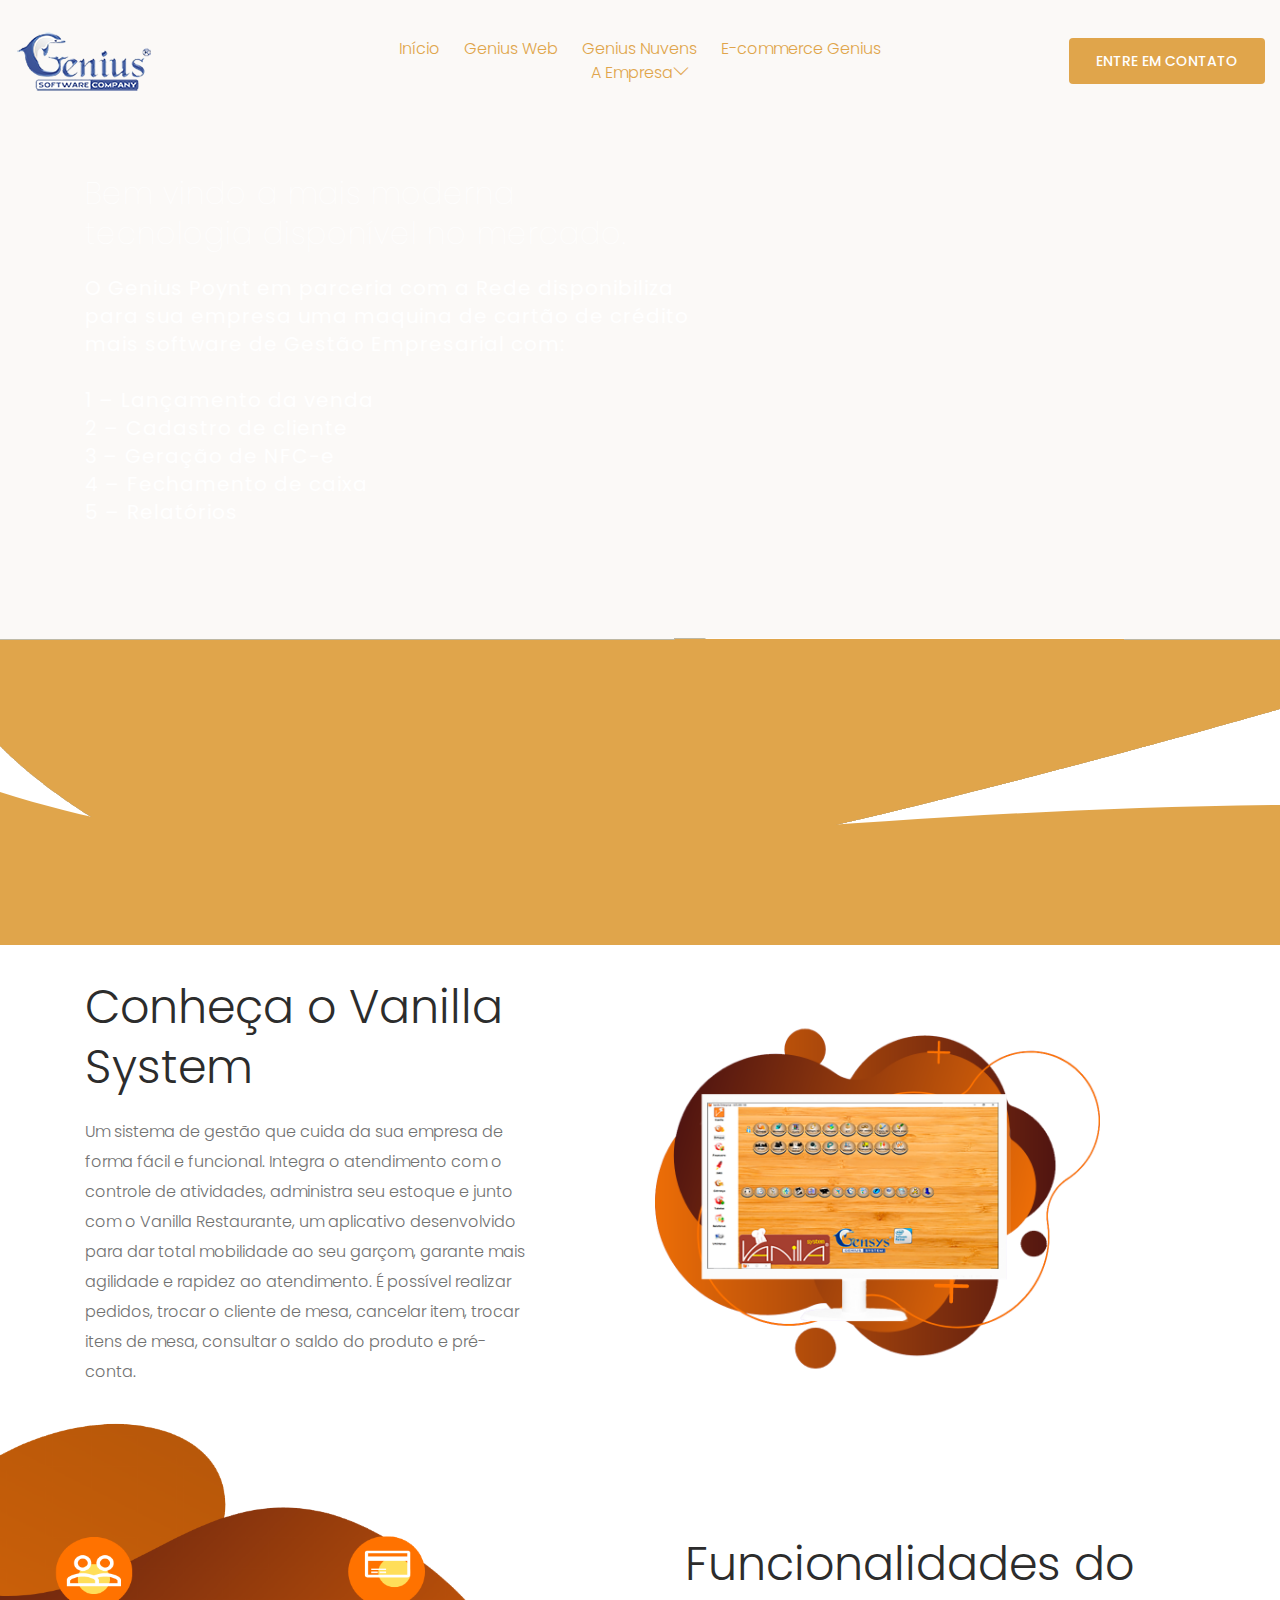
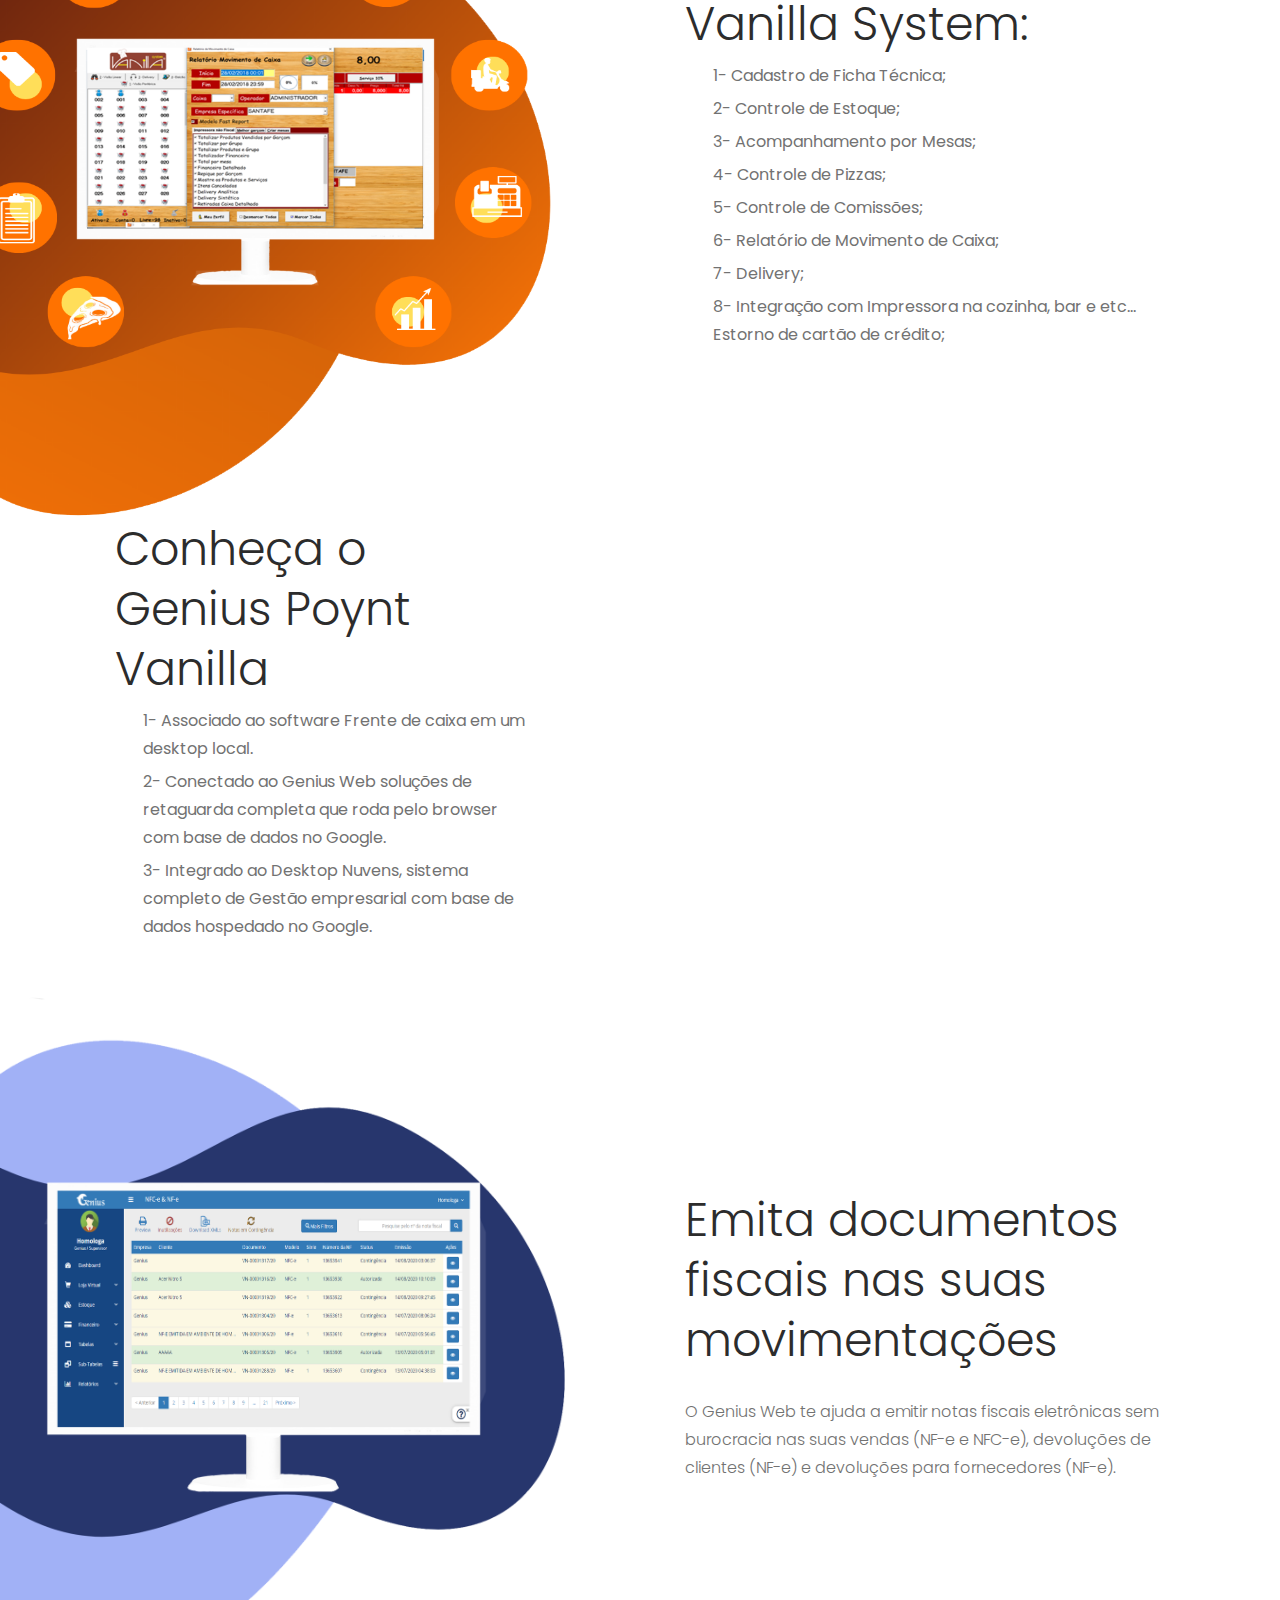
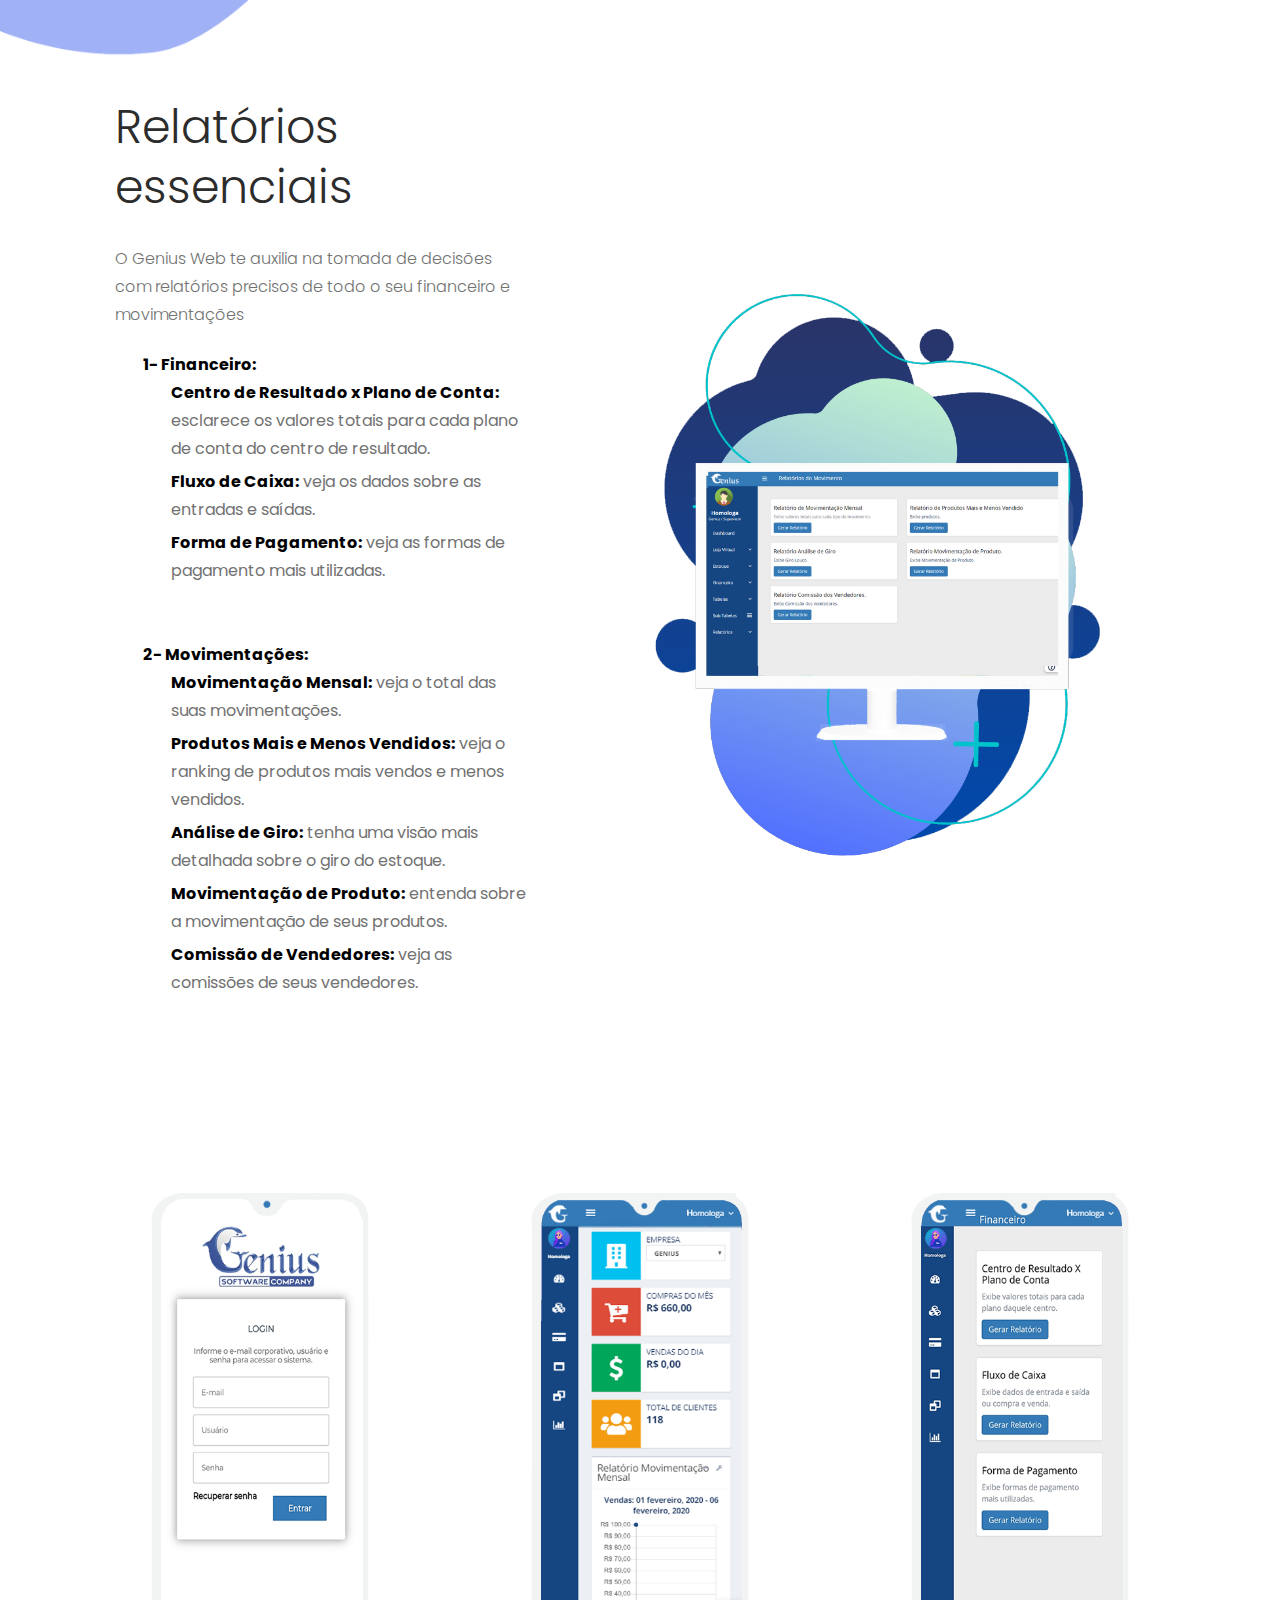
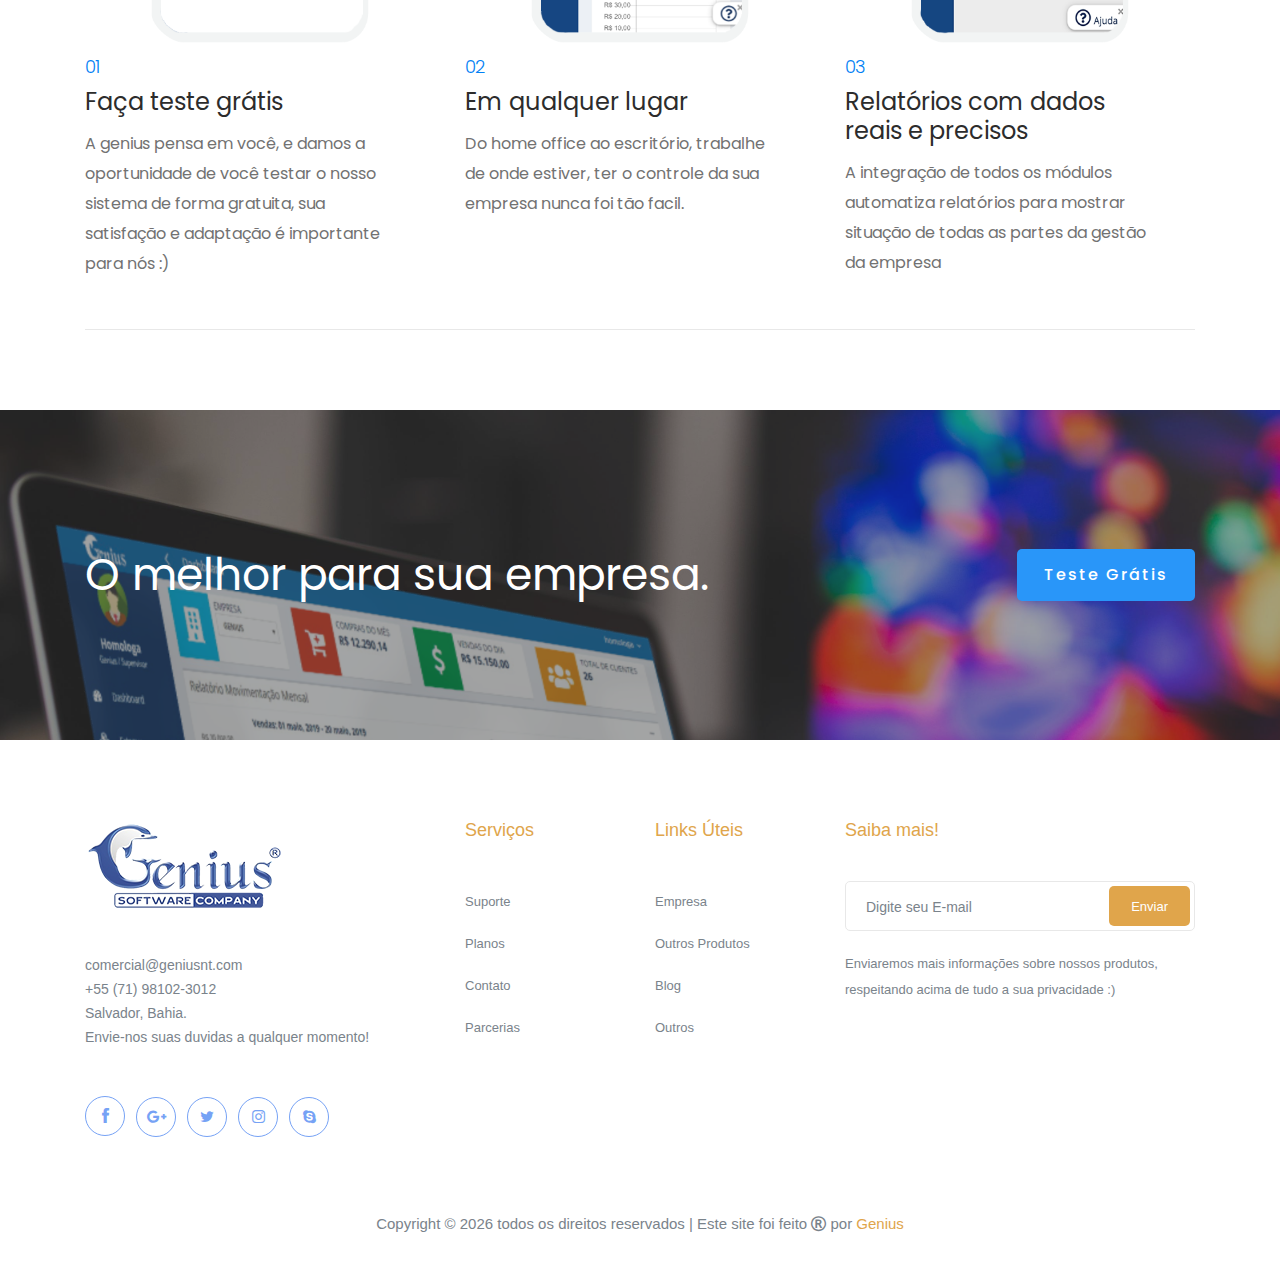
==== commit 12c50627: "yes" ====
--- a/index.html
+++ b/index.html
@@ -204,7 +204,7 @@
                     <div class="row  align-items-center">
                             <div class="col-xl-5 col-lg-5 offset-xl-1 offset-lg-1 col-md-6">
                                 <div class="about_image wow fadeInLeft" data-wow-duration=".4s" data-wow-delay=".3s">
-                                    <!--<a class="example-image-link" href="img/ilstrator_img/geniustela_zoom.png" data-lightbox="example-1"><img class="example-image" src="img/ilstrator_img/geniustela.png" alt="image-1" /></a>-->
+                                    <a class="example-image-link" href="img/ilstrator_img/geniustela_zoom.png" data-lightbox="example-1"><img class="example-image" src="img/ilstrator_img/geniustela.png" alt="image-1" /></a>
                                 </div>
                             </div>
                             <div class="col-xl-6 col-lg-6 col-md-6">
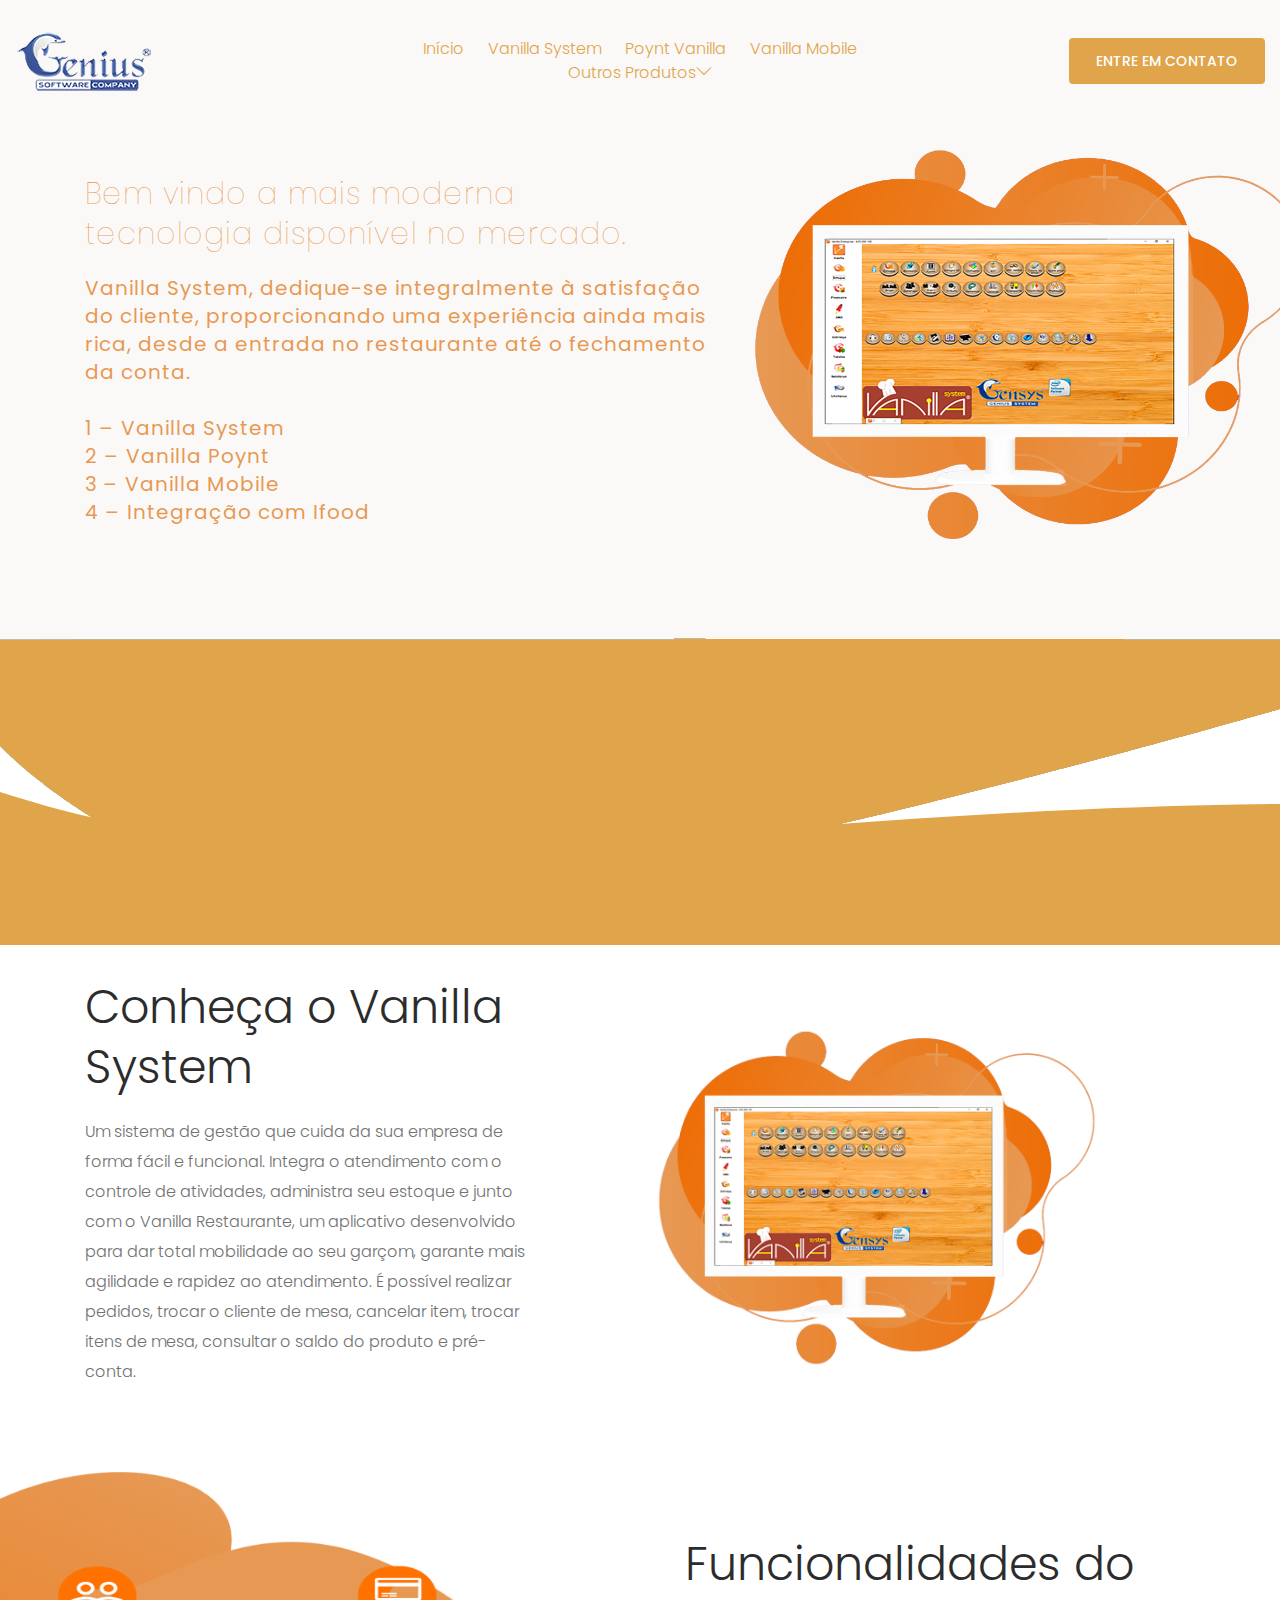
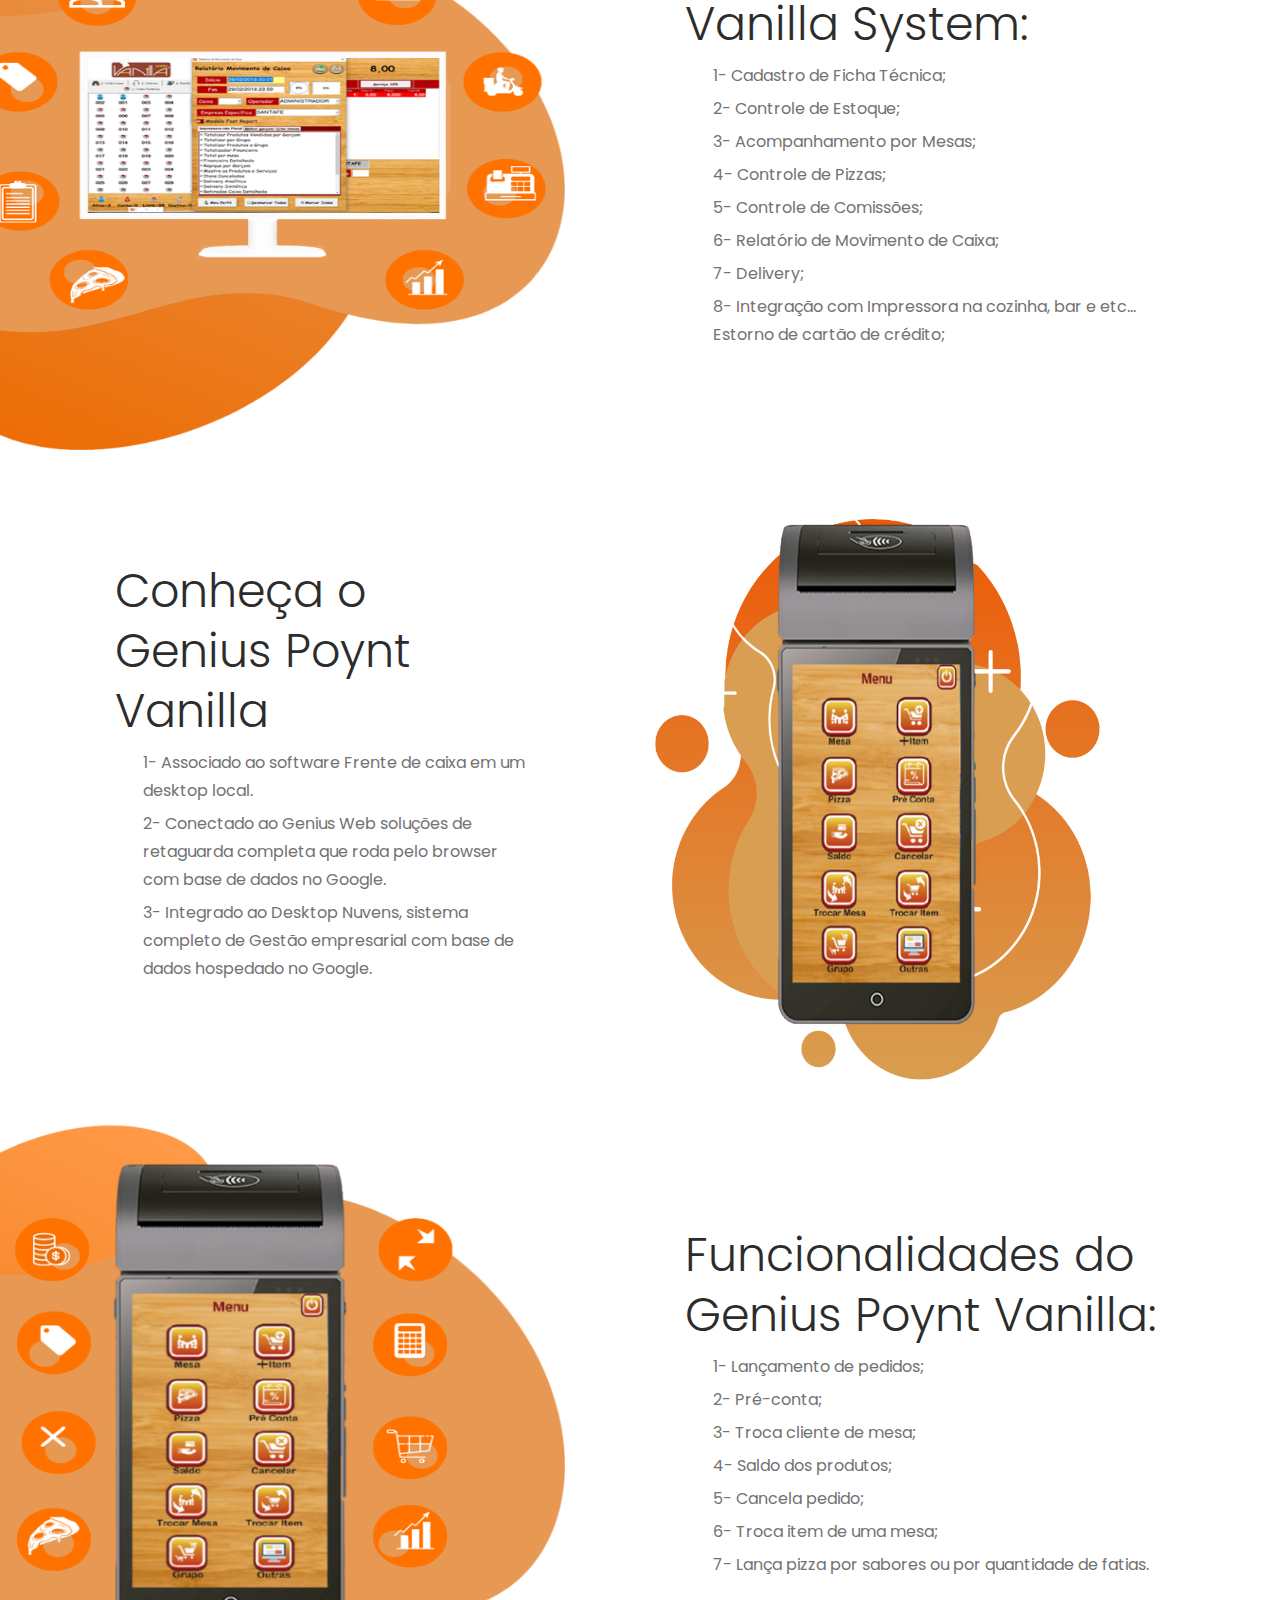
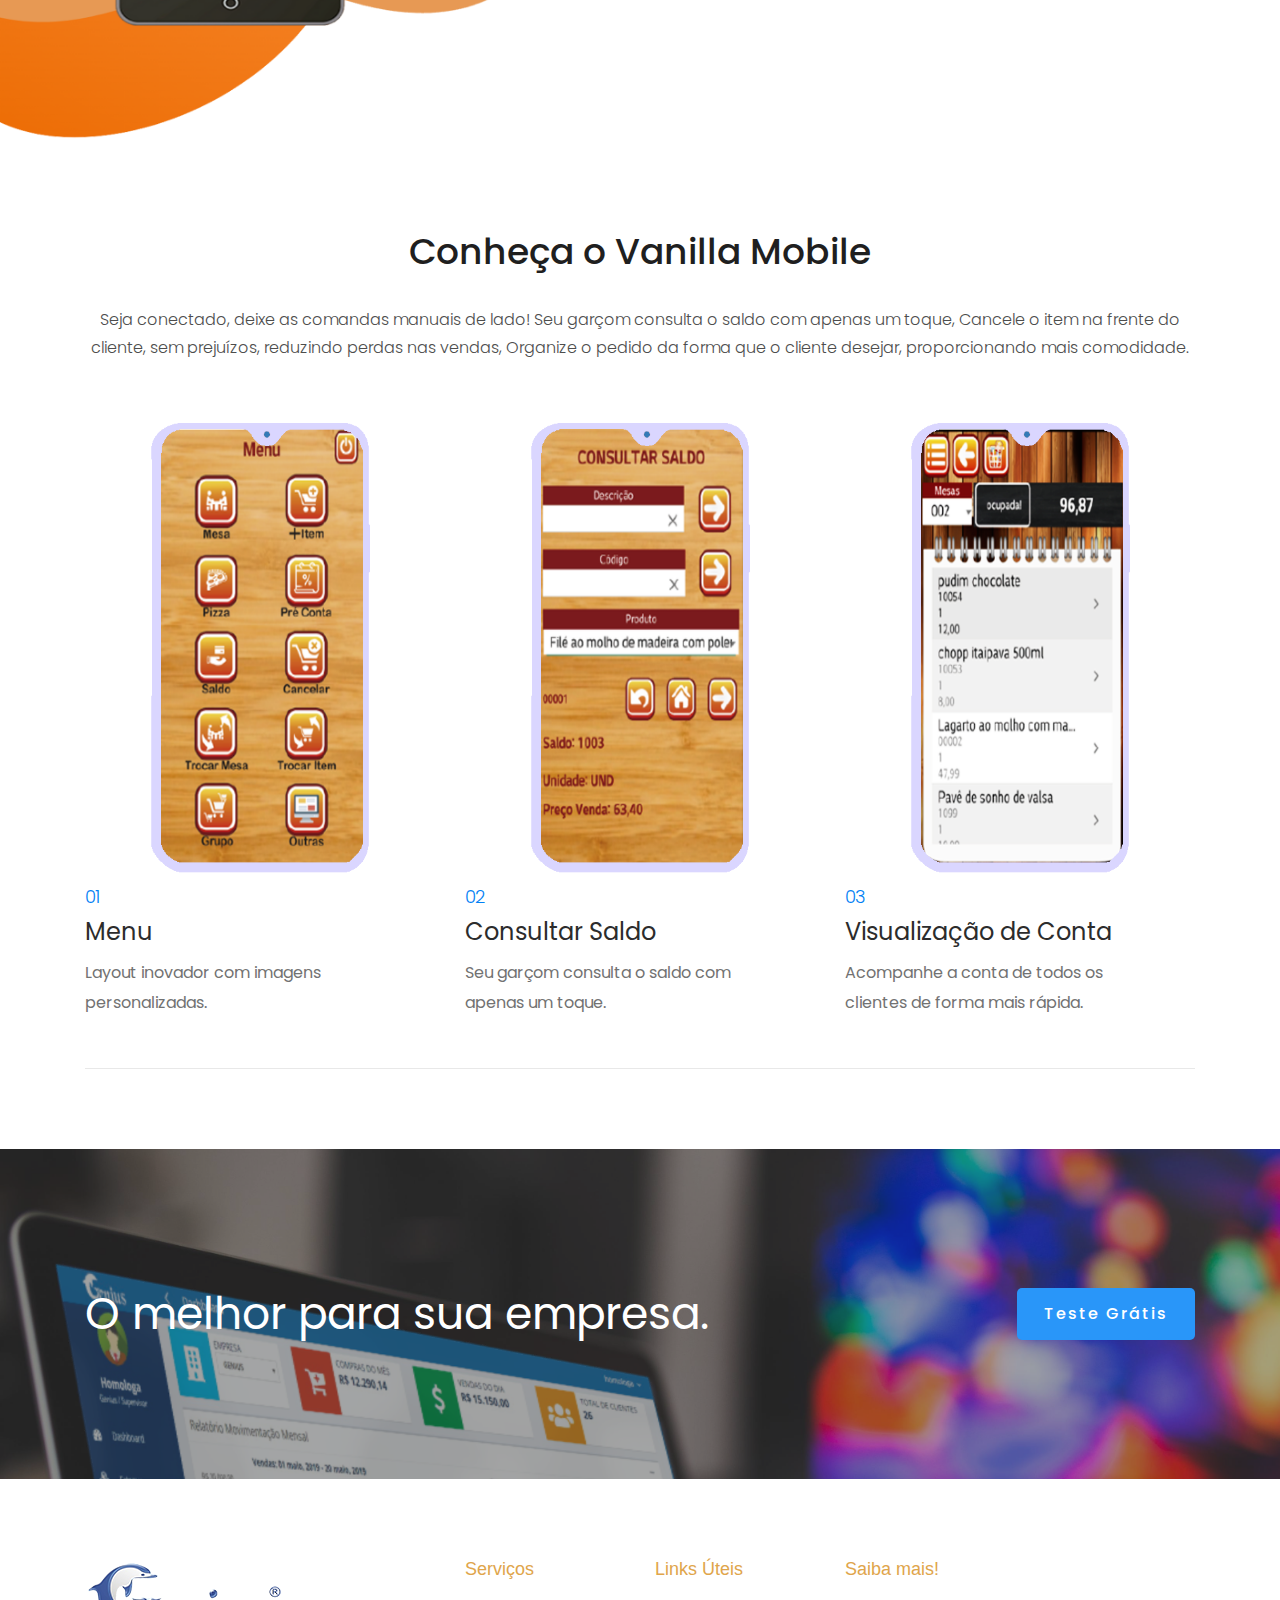
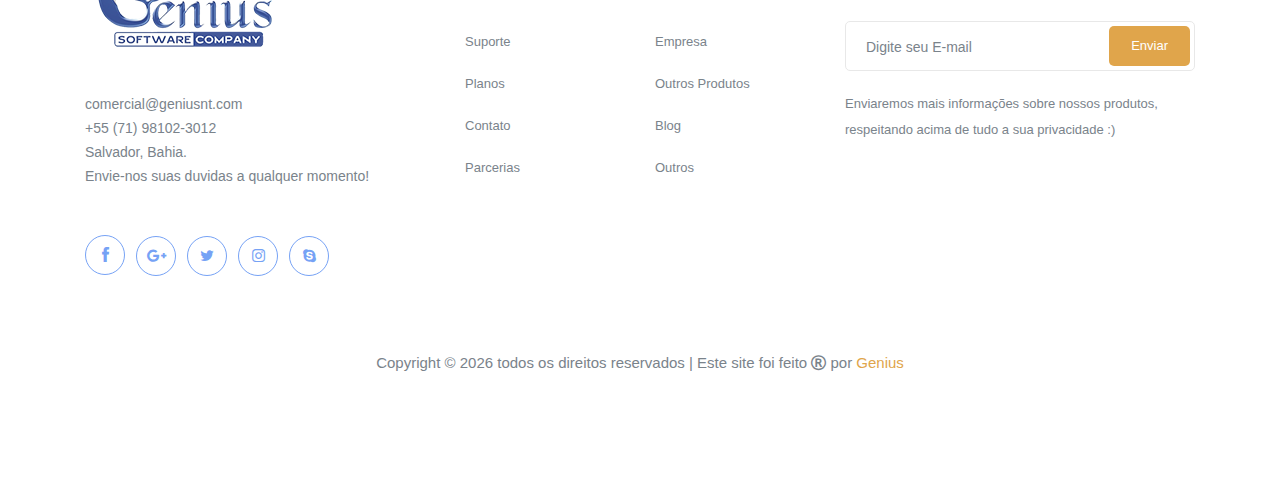
==== commit 9302905c: "kk" ====
--- a/index.html
+++ b/index.html
@@ -54,17 +54,23 @@
                                 <nav>
                                     <ul id="navigation">
                                         <li><a class="active" href="index.html">Início</a></li>
-                                        <li><a href="Pricing.html">Genius Web</a></li> 
-                                        <li><a href="features.html">Genius Nuvens</a></li>
-                                        <li><a href="ecommerce.html">E-commerce Genius</a></li>
-                                        <li><a href="#">A Empresa<i class="ti-angle-down"></i></a>
+                                        <li><a href="system.html">Vanilla System</a></li> 
+                                        <li><a href="features.html">Poynt Vanilla</a></li>
+                                        <li><a href="ecommerce.html">Vanilla Mobile</a></li>
+                                        <li><a href="#">Outros Produtos<i class="ti-angle-down"></i></a>
+                                            <ul class="submenu">
+                                                <li><a href="Pricing.html">Genius Web</a></li> 
+                                                <li><a href="features.html">Genius Nuvens</a></li>
+                                                <li><a href="ecommerce.html">E-commerce Genius</a></li>
+                                            </ul>
+                                        </li>
+                                        <!--<li><a href="#">A Empresa<i class="ti-angle-down"></i></a>
                                             <ul class="submenu">
                                                 <li><a href="blog.html">Genius 22 anos</a></li>
                                                 <li><a href="employees.html">Nossa Equipe</a></li>
                                                 <li><a href="contact.html">Contato</a></li>
                                             </ul>
-                                        </li>
-                                            </ul>
+                                        </li>-->
                                         </li>
                                     </ul>
                                 </nav>
@@ -158,17 +164,16 @@
                         <div class="col-xl-7 col-md-6">
                             <div class="slider_text">
                                 <h3 class="wow fadeInDown" data-wow-duration="1s" data-wow-delay=".1s">Bem vindo a mais moderna<br>tecnologia disponível no mercado.</h3>
-                                <p class="wow fadeInLeft" data-wow-duration="1s" data-wow-delay=".1s">O Genius Poynt em parceria com a Rede disponibiliza para sua empresa uma maquina de cartão de crédito <br> mais software de Gestão Empresarial com: <br><br>  
-                                    1 – Lançamento da venda<br>
-                                    2 – Cadastro de cliente<br>
-                                    3 – Geração de NFC-e<br>
-                                    4 – Fechamento de caixa<br>
-                                    5 – Relatórios </p>
+                                <p class="wow fadeInLeft" data-wow-duration="1s" data-wow-delay=".1s">Vanilla System, dedique-se integralmente à satisfação do cliente, proporcionando uma experiência ainda mais rica, desde a entrada no restaurante até o fechamento da conta. <br><br>  
+                                    1 – Vanilla System <br>
+                                    2 – Vanilla Poynt<br>
+                                    3 – Vanilla Mobile<br>
+                                    4 – Integração com Ifood<br></p>
                             </div>
                         </div>
                         <div class="col-xl-5 col-md-6">
                             <div class="phone_thumb wow fadeInDown" data-wow-duration="1.1s" data-wow-delay=".2s">
-                               <!-- <img src="img/ilstrator/phone.png" width="560" height="560" alt="">-->
+                               <img src="img/ilstrator/monitor maquina.png" width="560" height="400" alt="">
                             </div>
                         </div>
                     </div>
@@ -239,7 +244,7 @@
                         </div>
                         <div class="col-xl-5 col-lg-5 offset-xl-1 offset-lg-1 col-md-6 ">
                             <div class="about_draw wow fadeInUp" data-wow-duration=".7s" data-wow-delay=".5s">
-                            <!--<a class="example-image-link" href="img/ilstrator_img/contas.PNG" data-lightbox="example-1"><img class="example-image" src="img/ilstrator_img/financeiro.png" alt="image-1" /></a>-->
+                            <a class="example-image-link" href="img/ilstrator_img/contas.PNG" data-lightbox="example-1"><img class="example-image" src="img/ilstrator_img/financeiro.png" alt="image-1" /></a>
                             </div>
                         </div>
                 </div>
@@ -253,45 +258,19 @@
                     </div>
                     <div class="col-xl-6 col-lg-6 col-md-6">
                         <div class="features_info">
-                            <h3 class="wow fadeInUp" data-wow-duration=".5s" data-wow-delay=".3s" >Emita documentos fiscais nas suas movimentações</h3>
-                            <p class="wow fadeInUp" data-wow-duration=".6s" data-wow-delay=".4s" >O Genius Web te ajuda a emitir notas fiscais eletrônicas sem burocracia nas suas vendas (NF-e e NFC-e), devoluções de clientes (NF-e) e devoluções para fornecedores (NF-e).</p>
-                        </div>
+                            <h3 class="wow fadeInUp" data-wow-duration=".5s" data-wow-delay=".3s" >Funcionalidades do Genius Poynt Vanilla:</h3>
+                            <ul>
+                                <li class="wow fadeInUp" data-wow-duration=".7s" data-wow-delay=".5s" >1- Lançamento de pedidos; </li>
+                                <li class="wow fadeInUp" data-wow-duration=".8s" data-wow-delay=".6s" >2- Pré-conta; </li>
+                                <li class="wow fadeInUp" data-wow-duration=".9s" data-wow-delay=".7s" >3- Troca cliente de mesa; </li>
+                                <li class="wow fadeInUp" data-wow-duration=".7s" data-wow-delay=".5s" >4- Saldo dos produtos; </li>
+                                <li class="wow fadeInUp" data-wow-duration=".8s" data-wow-delay=".6s" >5- Cancela pedido;</li>
+                                <li class="wow fadeInUp" data-wow-duration=".9s" data-wow-delay=".7s" >6- Troca item de uma mesa; </li>
+                                <li class="wow fadeInUp" data-wow-duration=".7s" data-wow-delay=".5s" >7- Lança pizza por sabores ou por quantidade de fatias.</li>
+                            </ul>
                     </div>
             </div>
     </div>
-    <div class="features_main_wrap">
-        <div class="row  align-items-center">
-                <div class="col-xl-5 col-lg-5 col-md-6">
-                    <div class="features_info">
-                        <h3>Relatórios essenciais</h3>
-                        <p>O Genius Web te auxilia na tomada de decisões com relatórios precisos de todo o seu financeiro e movimentações</p>
-                        <ul>
-                            <li class="wow fadeInUp" data-wow-duration=".7s" data-wow-delay=".5s" ><b>1- Financeiro:</b> 
-                                <ul>
-                                    <li class="wow fadeInUp" data-wow-duration=".7s" data-wow-delay=".5s"><b>Centro de Resultado x Plano de Conta:</b> esclarece os valores totais para cada plano de conta do centro de resultado.</li>
-                                    <li class="wow fadeInUp" data-wow-duration=".7s" data-wow-delay=".5s"><b>Fluxo de Caixa:</b> veja os dados sobre as entradas e saídas.</li>
-                                    <li class="wow fadeInUp" data-wow-duration=".7s" data-wow-delay=".5s"><b>Forma de Pagamento:</b> veja as formas de pagamento mais utilizadas.</li>
-                                </ul>
-                            </li>
-                            <li class="wow fadeInUp" data-wow-duration=".7s" data-wow-delay=".5s" ><b>2- Movimentações:</b>
-                                <ul>
-                                    <li class="wow fadeInUp" data-wow-duration=".7s" data-wow-delay=".5s"><b>Movimentação Mensal:</b> veja o total das suas movimentações.</li>
-                                    <li class="wow fadeInUp" data-wow-duration=".7s" data-wow-delay=".5s"><b>Produtos Mais e Menos Vendidos:</b> veja o ranking de produtos mais vendos e menos vendidos.</li>
-                                    <li class="wow fadeInUp" data-wow-duration=".7s" data-wow-delay=".5s"><b>Análise de Giro:</b> tenha uma visão mais detalhada sobre o giro do estoque.</li>
-                                    <li class="wow fadeInUp" data-wow-duration=".7s" data-wow-delay=".5s"><b>Movimentação de Produto:</b> entenda sobre a movimentação de seus produtos.</li>
-                                    <li class="wow fadeInUp" data-wow-duration=".7s" data-wow-delay=".5s"><b>Comissão de Vendedores:</b> veja as comissões de seus vendedores.</li>
-                                </ul>
-                            </li>
-                        </ul>
-                    </div>
-                </div>
-                <div class="col-xl-5 col-lg-5 offset-xl-1 offset-lg-1 col-md-6 ">
-                    <div class="about_draw wow fadeInUp" data-wow-duration=".7s" data-wow-delay=".5s">
-                    <a class="example-image-link" href="img/ilstrator_img/relatório_zoom.PNG" data-lightbox="example-1"><img class="example-image" src="img/ilstrator_img/relatorio.png" alt="image-1" /></a>
-                    </div>
-                </div>
-        </div>
-   </div>
 </div>
 </div>
     <!--/ about  -->
@@ -299,6 +278,8 @@
     <!-- service_area_2  -->
     <div class="service_area_2 plus_margin">
         <div class="container">
+            <center><h1>Conheça o Vanilla Mobile </h1></center><br>
+            <center><p>Seja conectado, deixe as comandas manuais de lado! Seu garçom consulta o saldo com apenas um toque, Cancele o item na frente do cliente, sem prejuízos, reduzindo perdas nas vendas, Organize o pedido da forma que o cliente desejar, proporcionando mais comodidade.</p></center><br><br>
             <div class="row align-items-center">
                 <div class="col-xl-4 col-lg-4 col-md-6 wow fadeInLeft" data-wow-duration=".4s" data-wow-delay=".5s">
                     <div class="man_thumb">
@@ -321,22 +302,22 @@
                     <div class="col-lg-4 col-md-4">
                         <div class="single_service  wow fadeInUp" data-wow-duration=".5s" data-wow-delay=".3s">
                             <span>01</span>
-                            <h3>Faça  teste grátis</h3>
-                            <p>A genius pensa em você, e damos a oportunidade de você testar o nosso sistema de forma gratuita, sua satisfação e adaptação é importante para nós :)</p>
+                            <h3>Menu</h3>
+                            <p>Layout inovador com imagens personalizadas.</p>
                         </div>
                     </div>
                     <div class="col-lg-4 col-md-4">
                         <div class="single_service  wow fadeInUp" data-wow-duration=".6s" data-wow-delay=".4s">
                             <span>02</span>
-                            <h3>Em qualquer lugar</h3>
-                            <p>Do home office ao escritório, trabalhe de onde estiver, ter o controle da sua empresa nunca foi tão facil.</p>
+                            <h3>Consultar Saldo</h3>
+                            <p>Seu garçom consulta o saldo com apenas um toque.</p>
                         </div>
                     </div>
                    <div class="col-lg-4 col-md-4  wow fadeInUp" data-wow-duration=".7s" data-wow-delay=".5s">
                         <div class="single_service">
                             <span>03</span>
-                            <h3>Relatórios com dados reais e precisos</h3>
-                            <p>A integração de todos os módulos automatiza relatórios para mostrar situação de todas as partes da gestão da empresa</p>
+                            <h3>Visualização de Conta</h3>
+                            <p>Acompanhe a conta de todos os clientes de forma mais rápida.</p>
                         </div>
                     </div>
                 </div>
--- a/css/style.css
+++ b/css/style.css
@@ -1420,7 +1420,7 @@
 
 /* line 44, ../../Arafath/CL/CL October/214. App Landing Page/HTML/scss/_slider.scss */
 .slider_area .single_slider .slider_text h3 {
-  color: #FFF;
+  color: #e79954;
   font-family: "Poppins", sans-serif;
   font-size: 30px;
   letter-spacing: 1px;
@@ -1483,7 +1483,7 @@
 .slider_area .single_slider .slider_text p {
   font-size: 20px;
   font-weight: 400;
-  color: #FFFFFF;
+  color:  #e79954;
   margin-bottom: 200px;
   margin-top: 20px;
   letter-spacing: 1px;
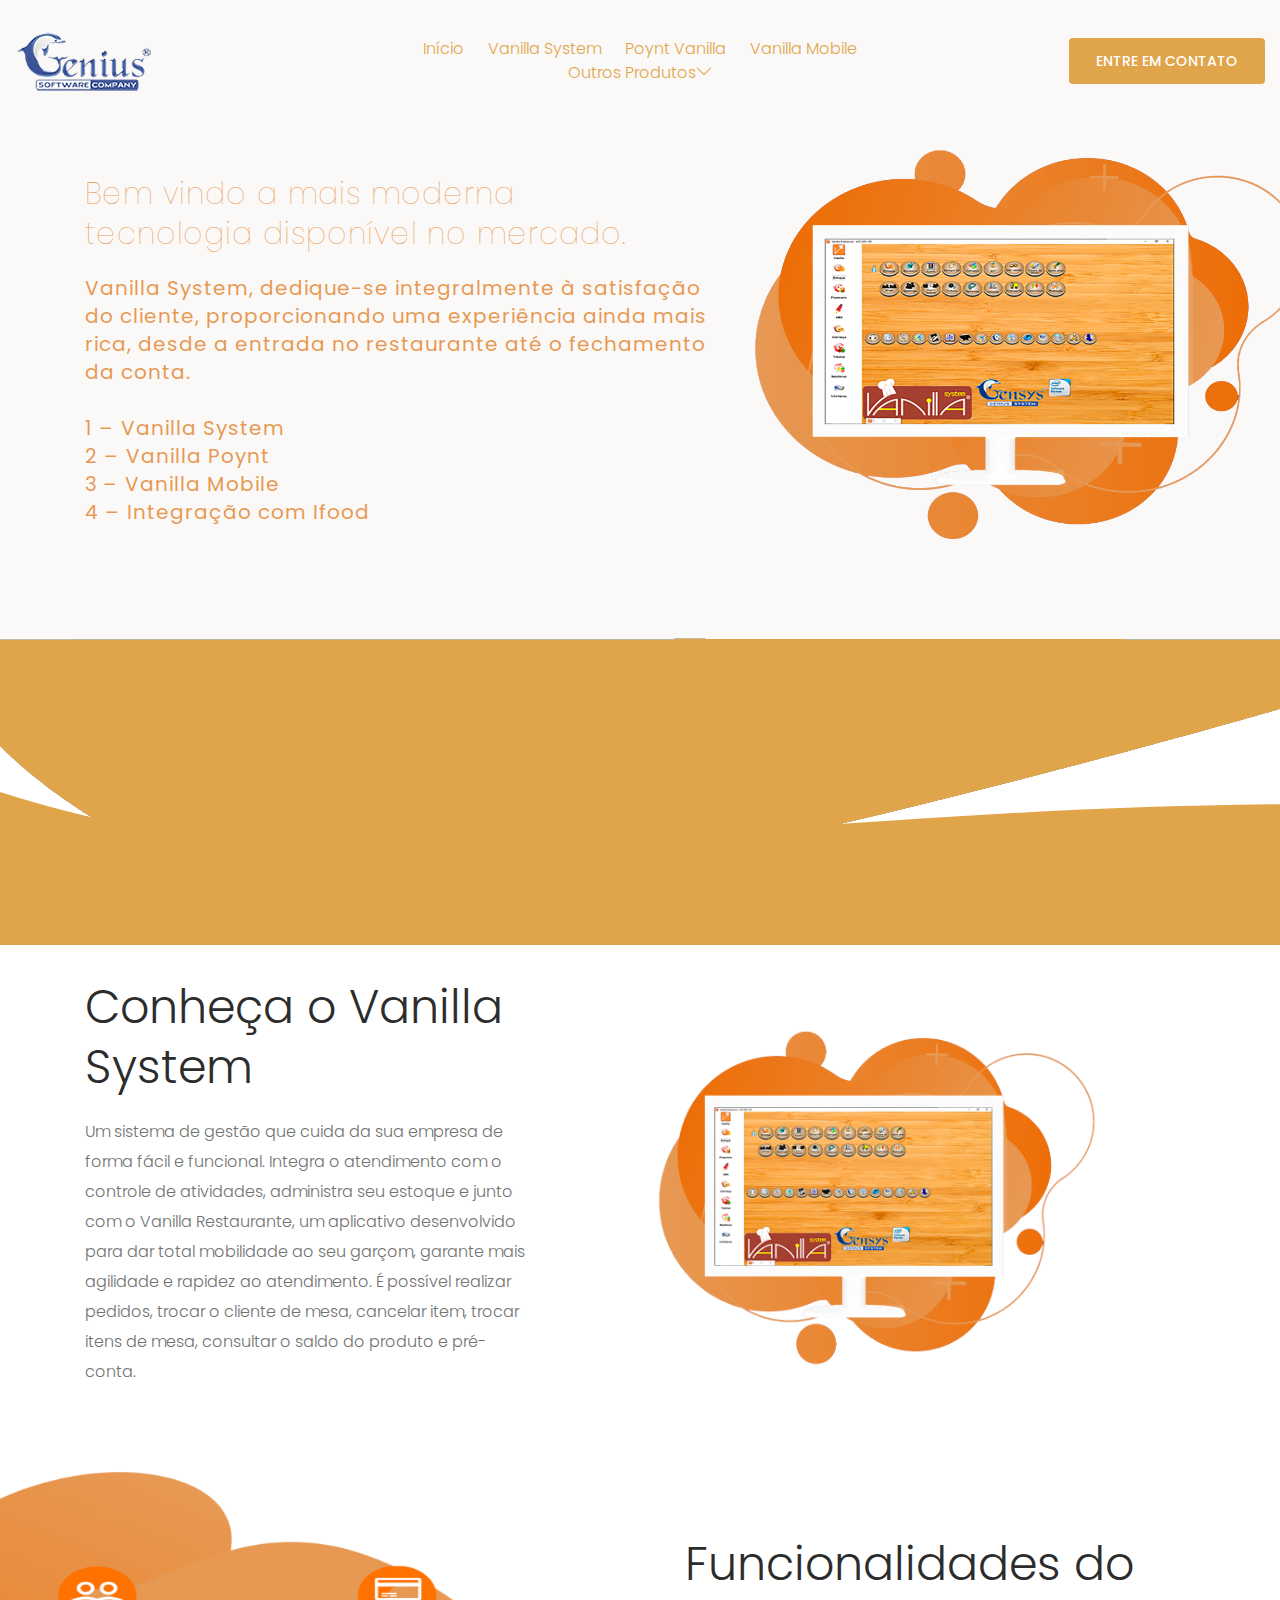
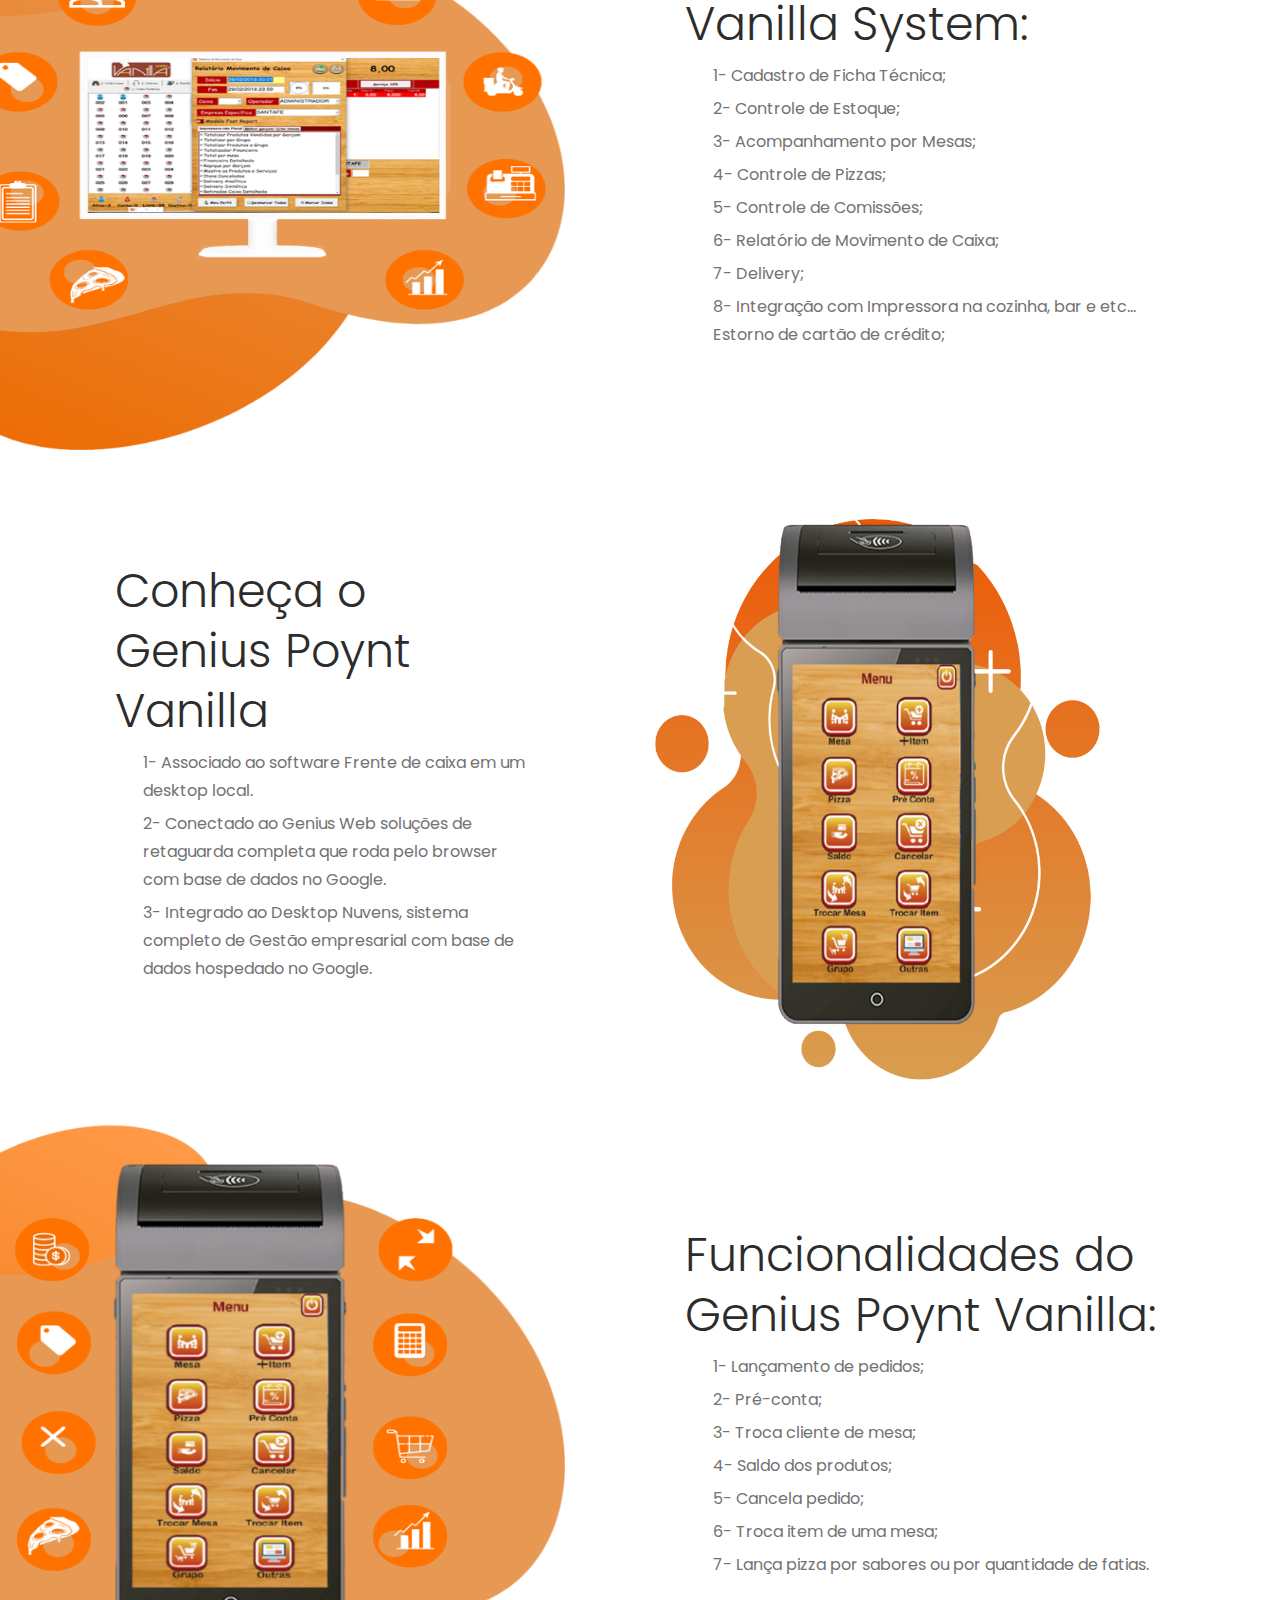
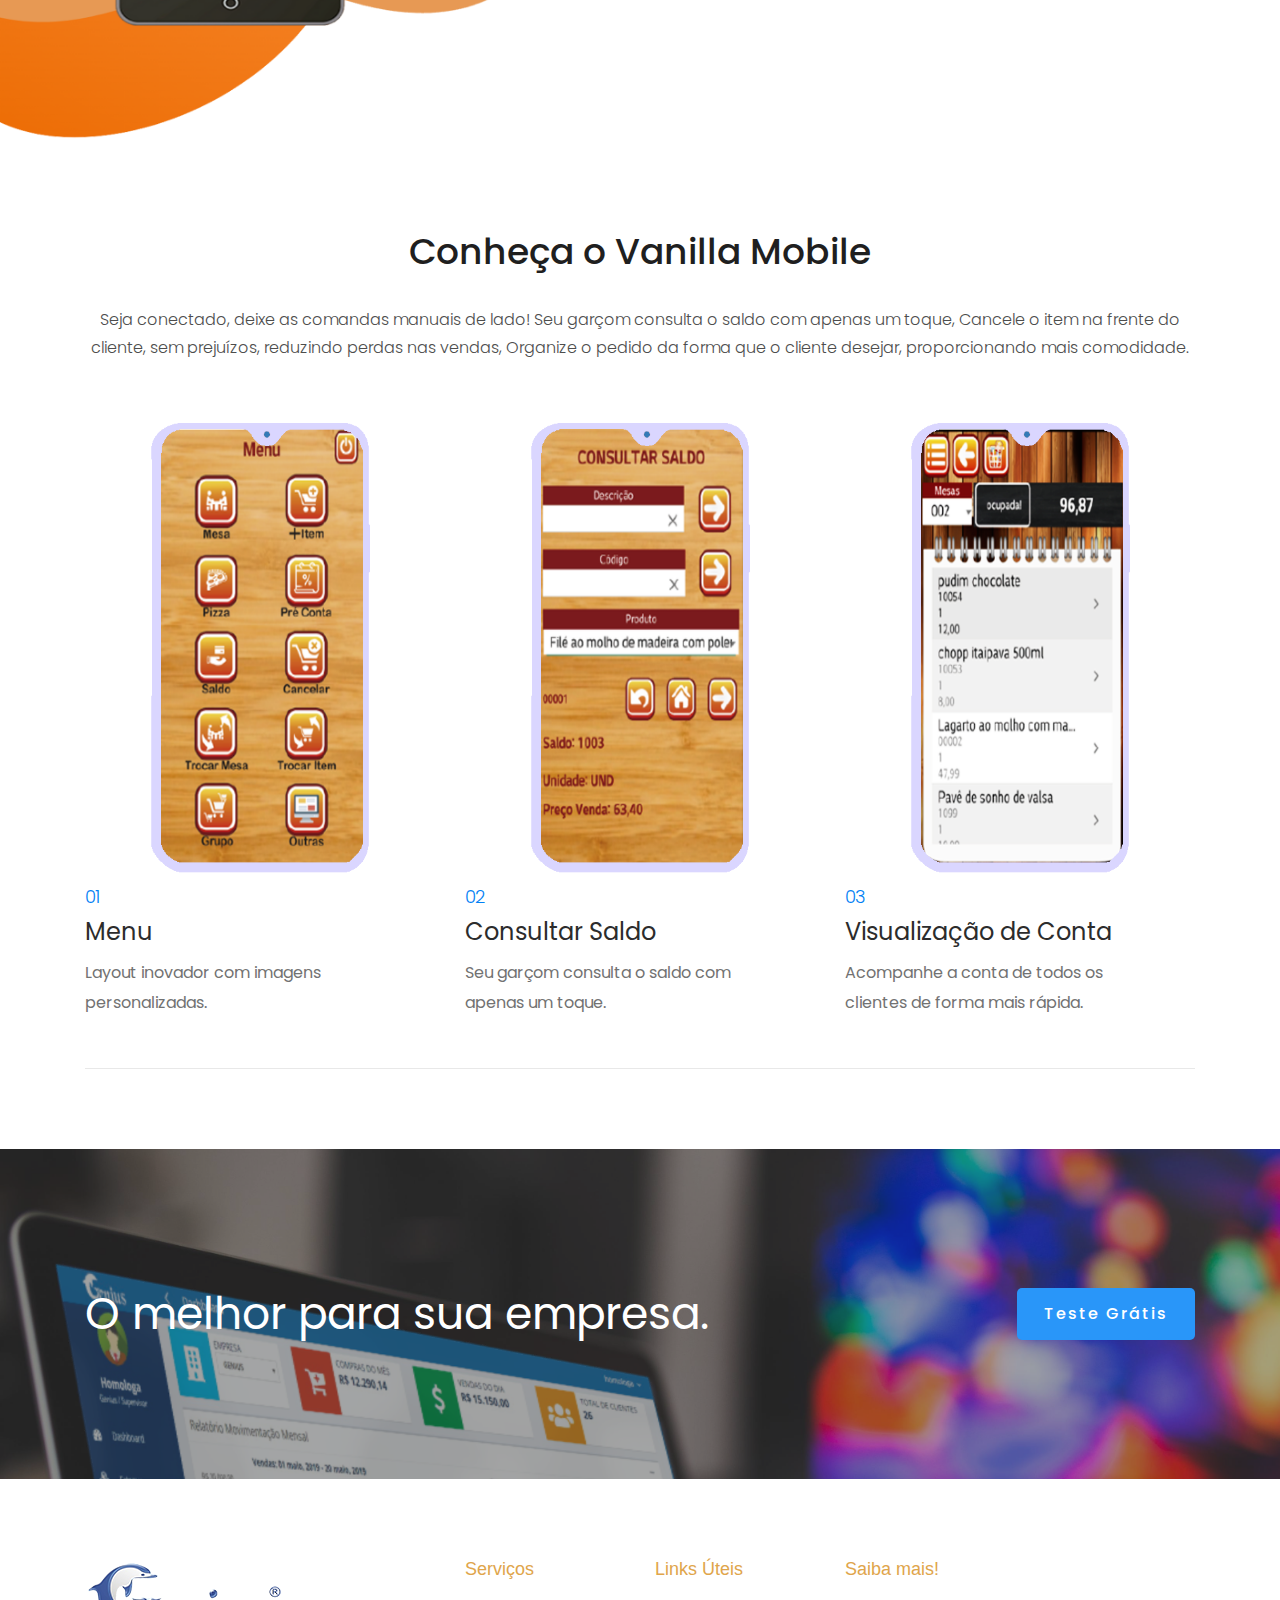
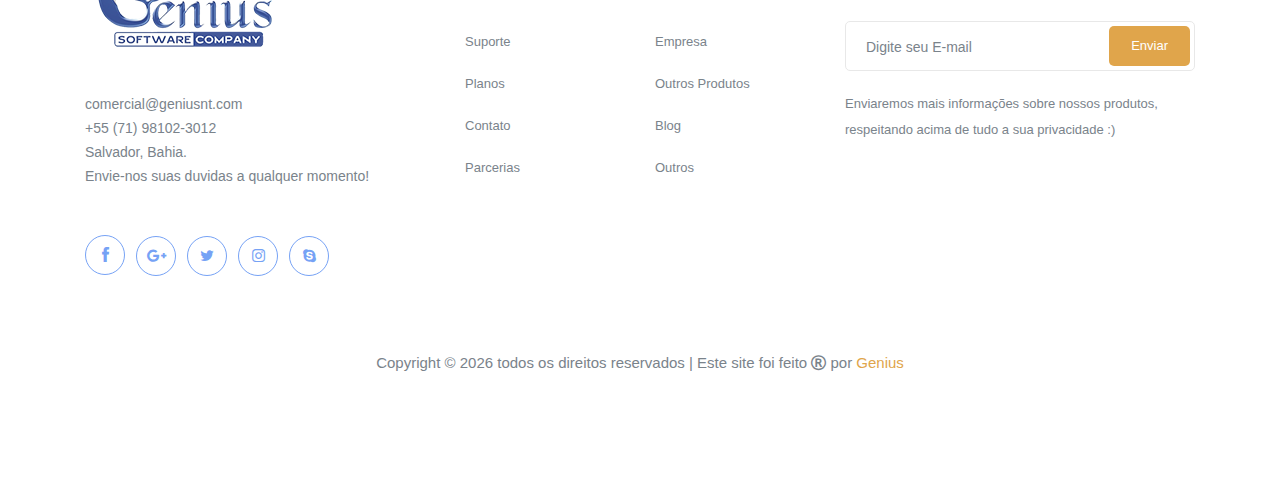
==== commit 58f96590: "kkk" ====
--- a/index.html
+++ b/index.html
@@ -270,7 +270,7 @@
                             </ul>
                     </div>
             </div>
-    </div>
+       </div>
 </div>
 </div>
     <!--/ about  -->
--- a/css/style.css
+++ b/css/style.css
@@ -3008,6 +3008,10 @@
 /* line 1, ../../Arafath/CL/CL October/214. App Landing Page/HTML/scss/_bradcam.scss */
 .bradcam_bg_1 {
   background-image: url(../img/banner/bradcam.png);
+}
+
+.bradcam_bg_5 {
+  background-image: url(../img/banner/bradcam_1.png);
 }
 
 /* line 4, ../../Arafath/CL/CL October/214. App Landing Page/HTML/scss/_bradcam.scss */
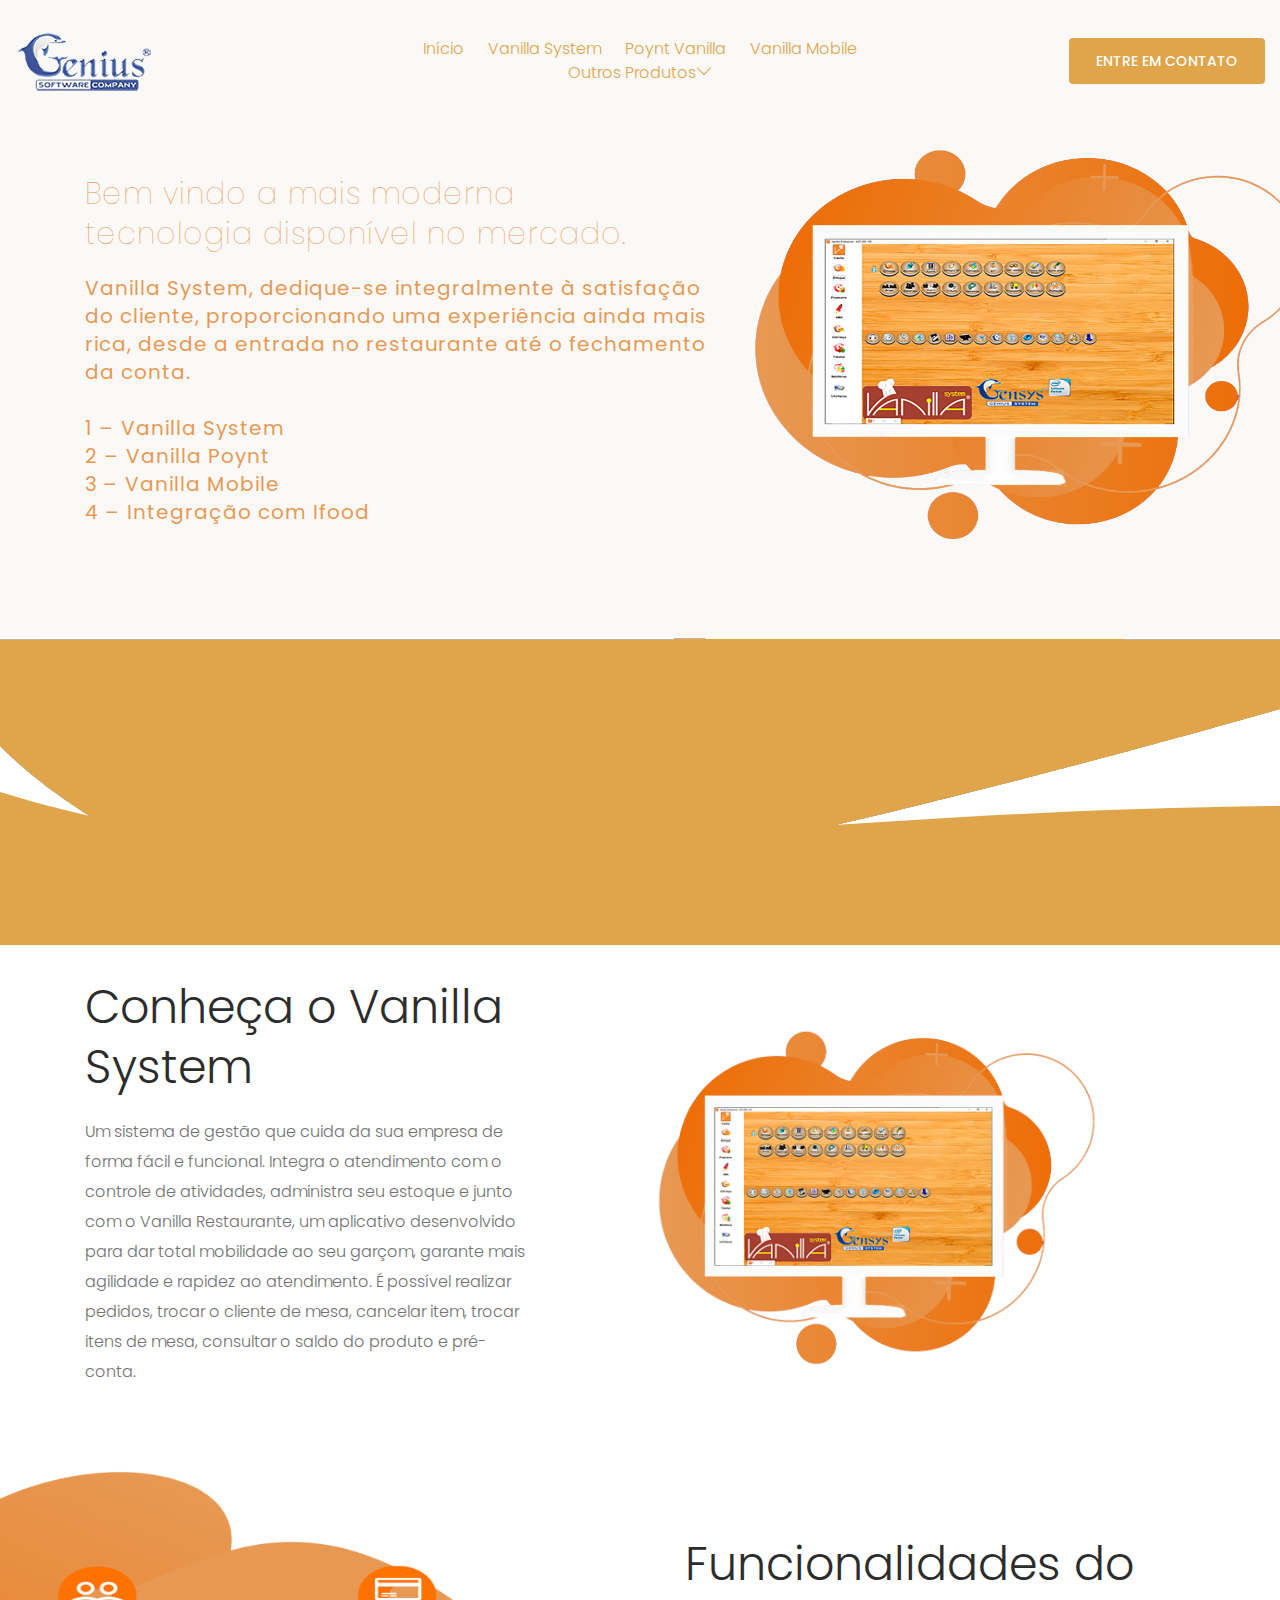
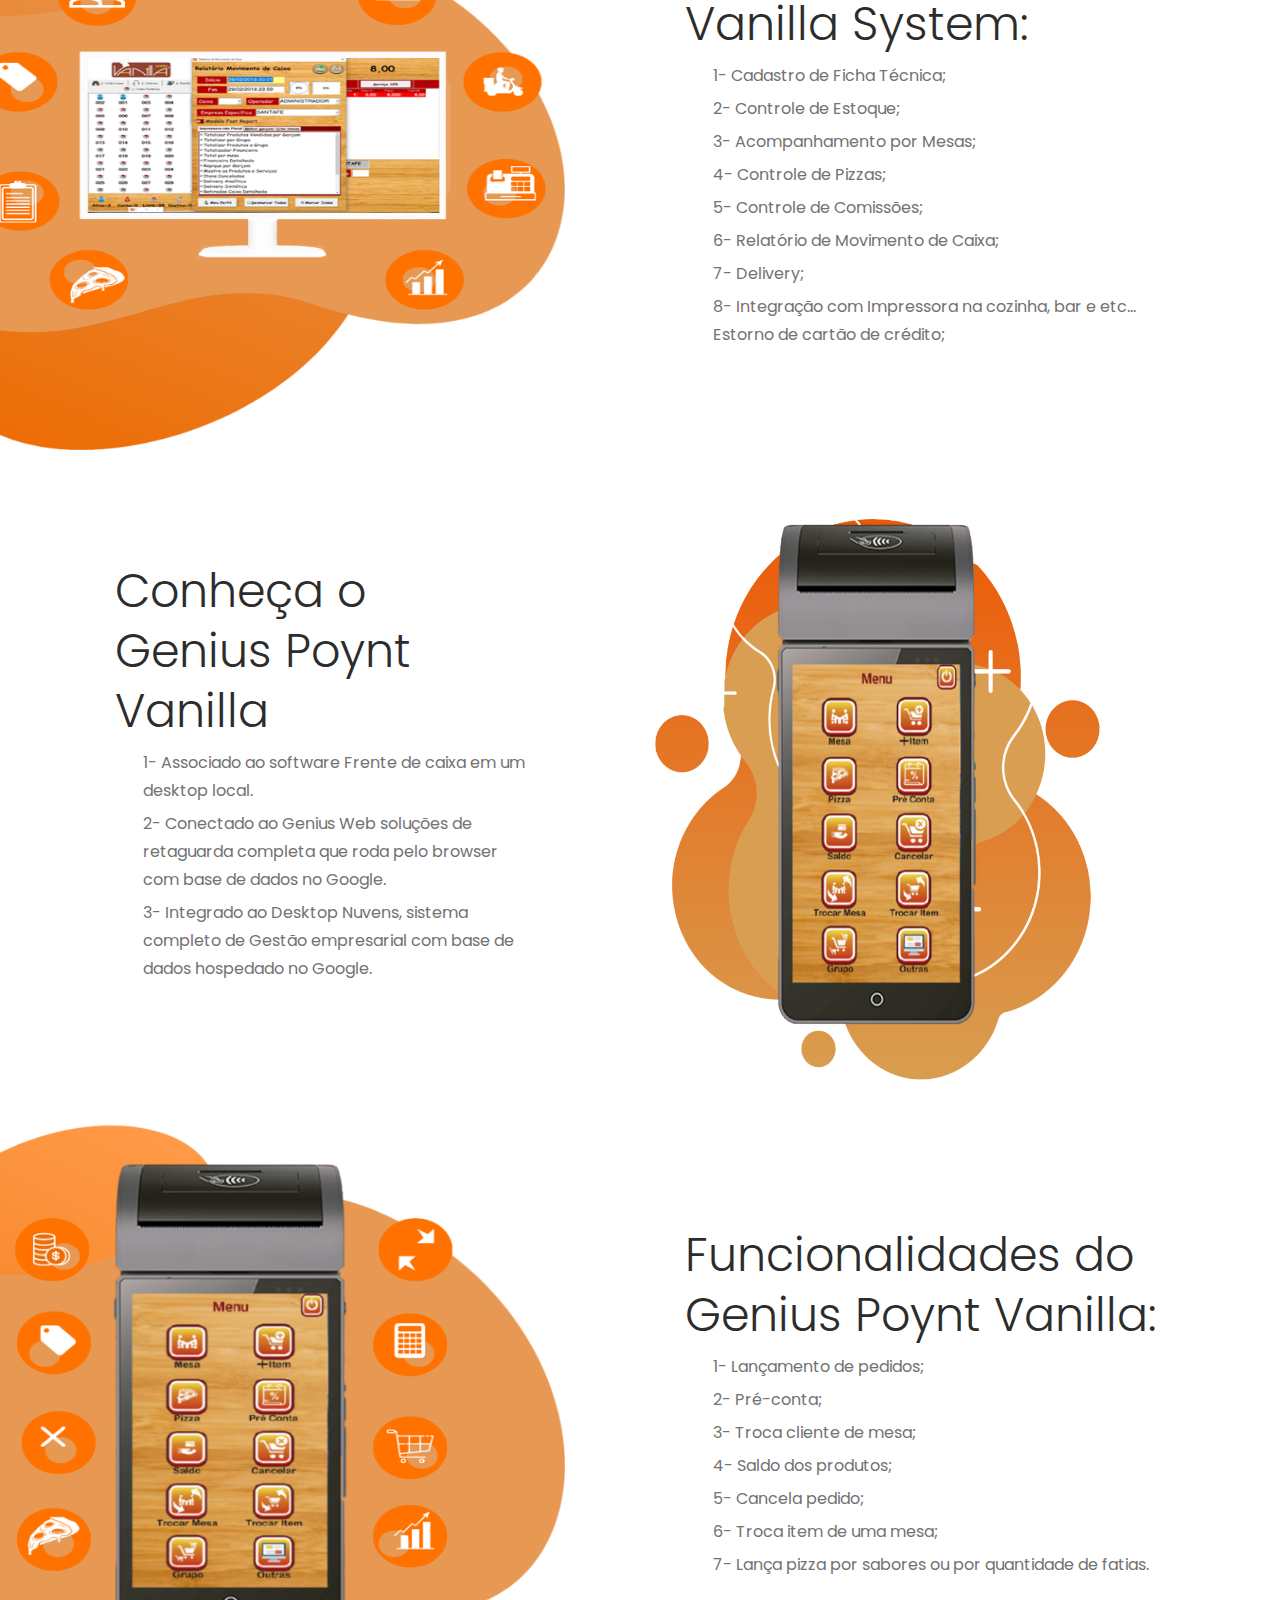
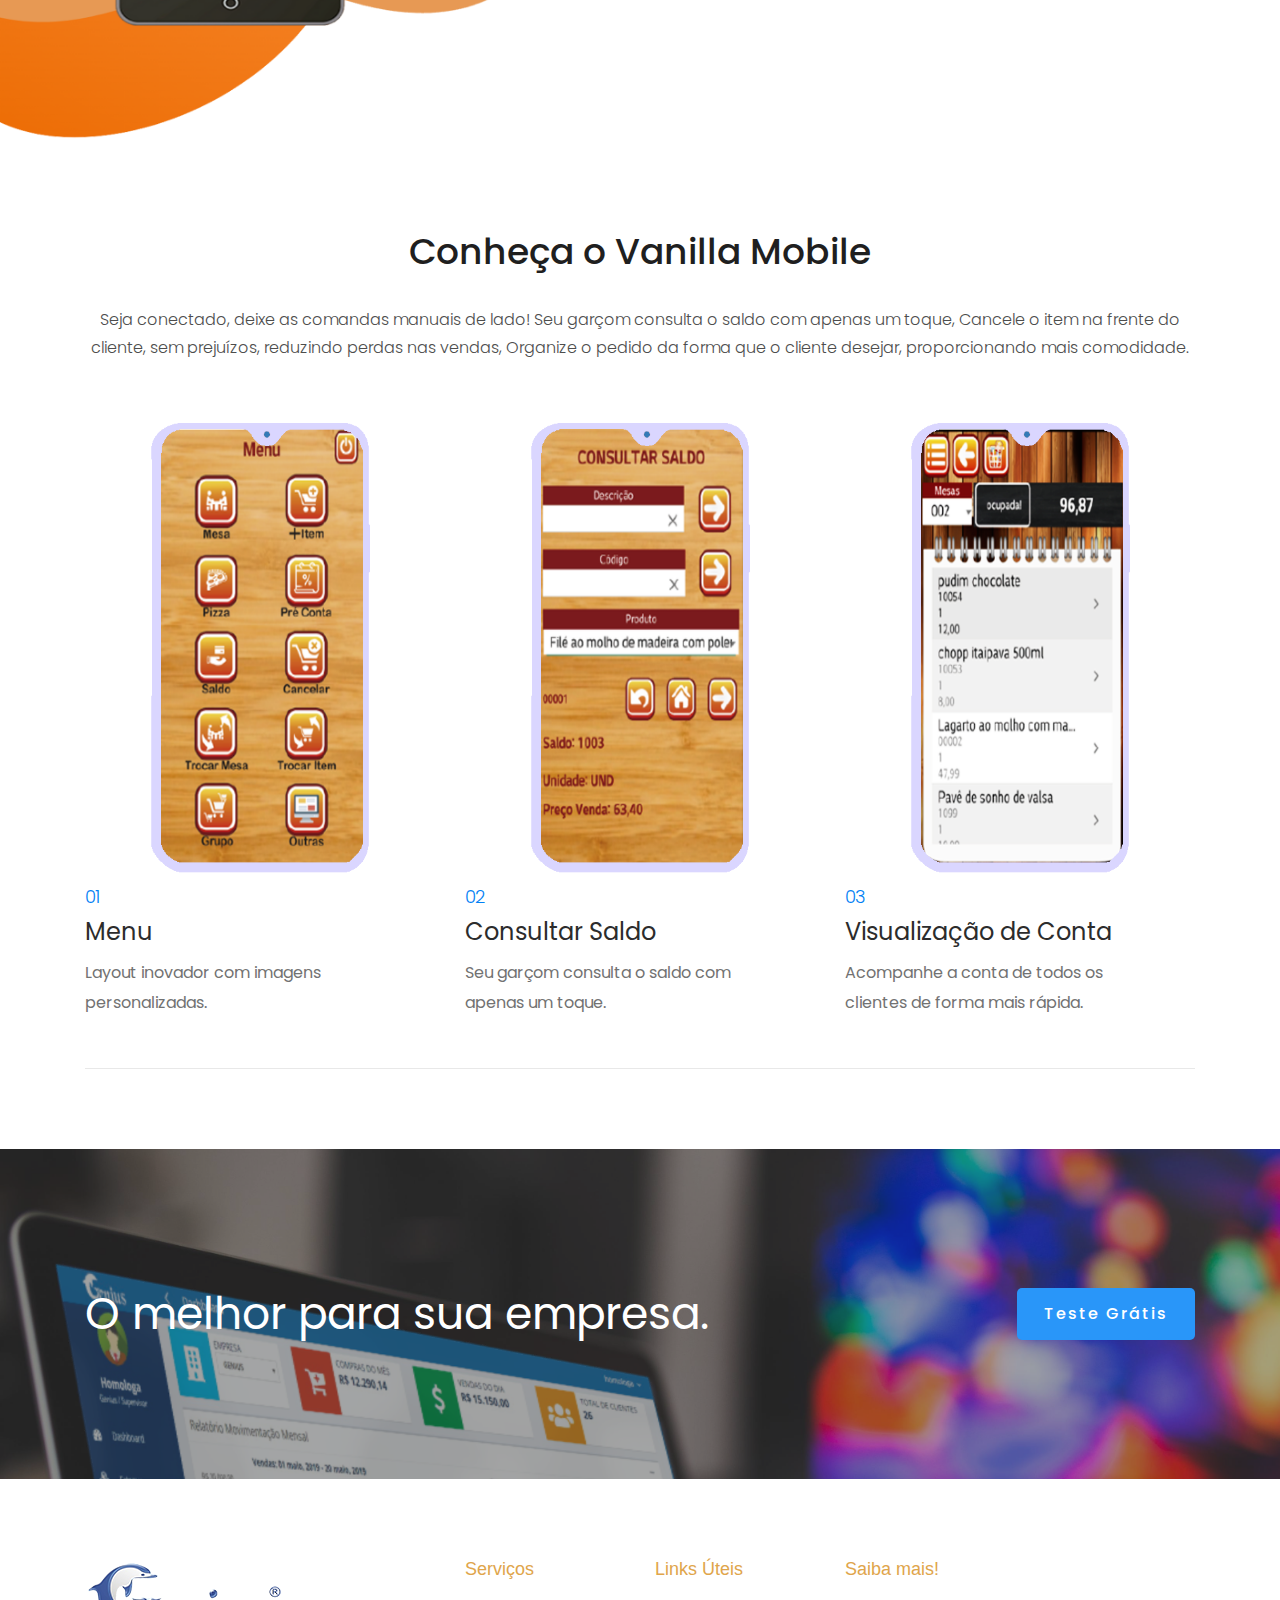
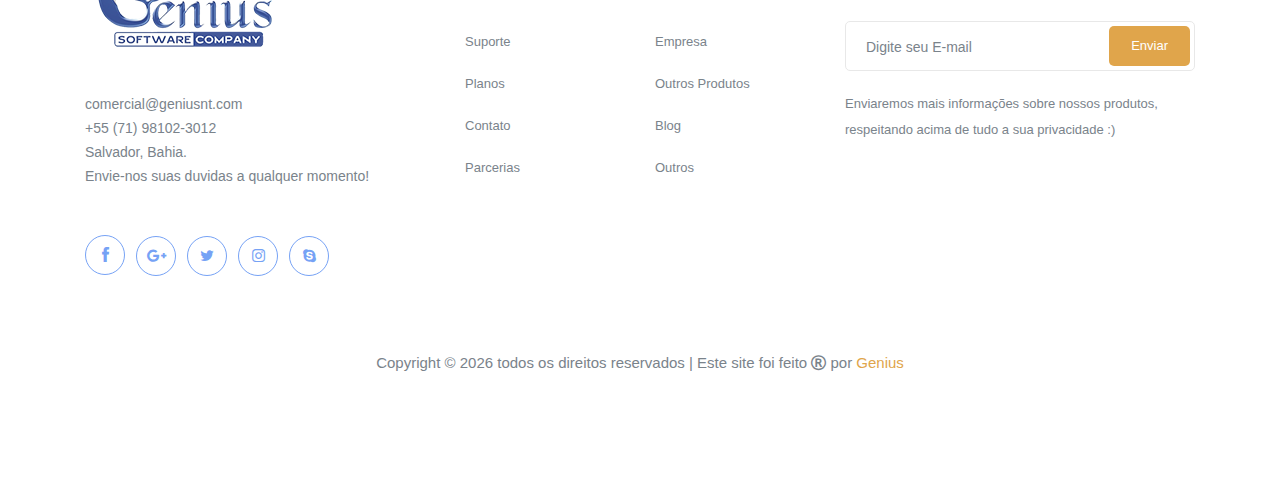
==== commit abc9d79b: "Update index.html" ====
--- a/index.html
+++ b/index.html
@@ -55,8 +55,8 @@
                                     <ul id="navigation">
                                         <li><a class="active" href="index.html">Início</a></li>
                                         <li><a href="system.html">Vanilla System</a></li> 
-                                        <li><a href="features.html">Poynt Vanilla</a></li>
-                                        <li><a href="ecommerce.html">Vanilla Mobile</a></li>
+                                        <li><a href="poynt.html">Poynt Vanilla</a></li>
+                                        <li><a href="Mobile.html">Vanilla Mobile</a></li>
                                         <li><a href="#">Outros Produtos<i class="ti-angle-down"></i></a>
                                             <ul class="submenu">
                                                 <li><a href="Pricing.html">Genius Web</a></li> 
@@ -64,7 +64,7 @@
                                                 <li><a href="ecommerce.html">E-commerce Genius</a></li>
                                             </ul>
                                         </li>
-                                        <!--<li><a href="#">A Empresa<i class="ti-angle-down"></i></a>
+                                       <!--<li><a href="#">A Empresa<i class="ti-angle-down"></i></a>
                                             <ul class="submenu">
                                                 <li><a href="blog.html">Genius 22 anos</a></li>
                                                 <li><a href="employees.html">Nossa Equipe</a></li>
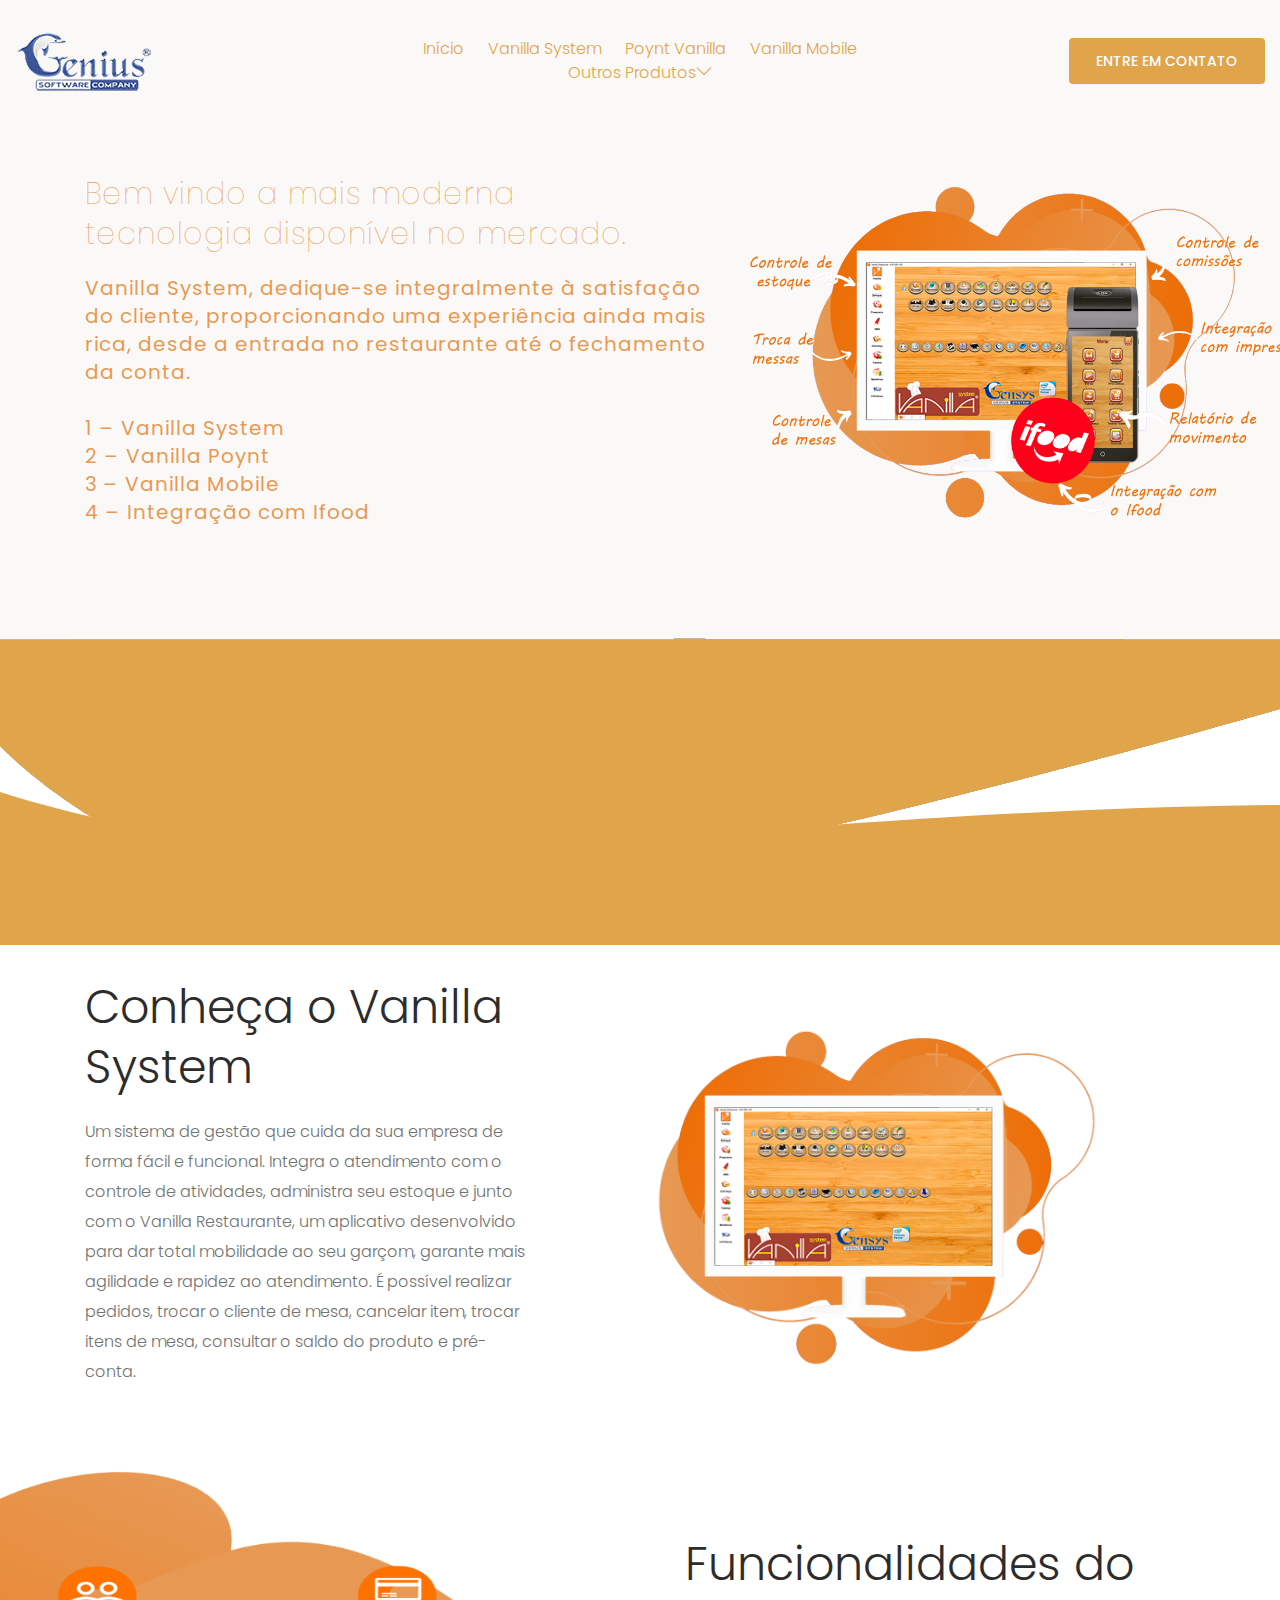
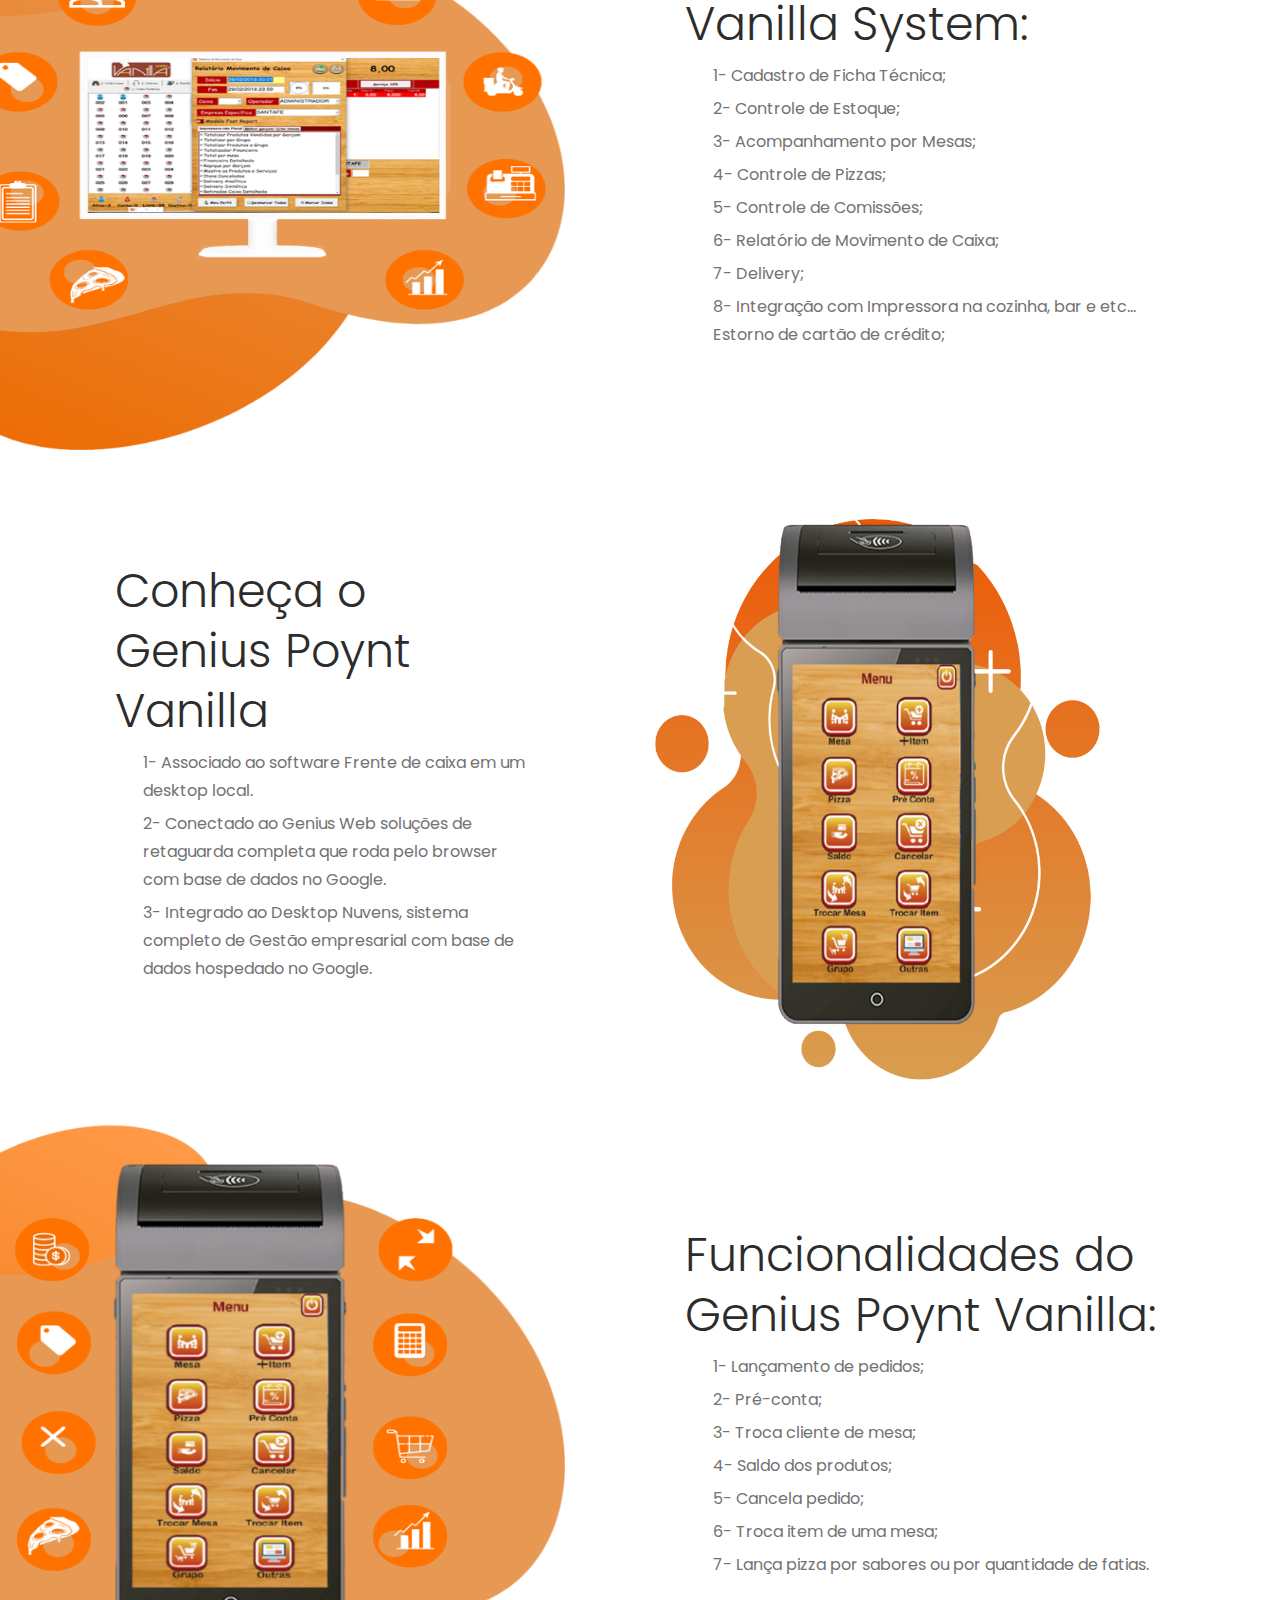
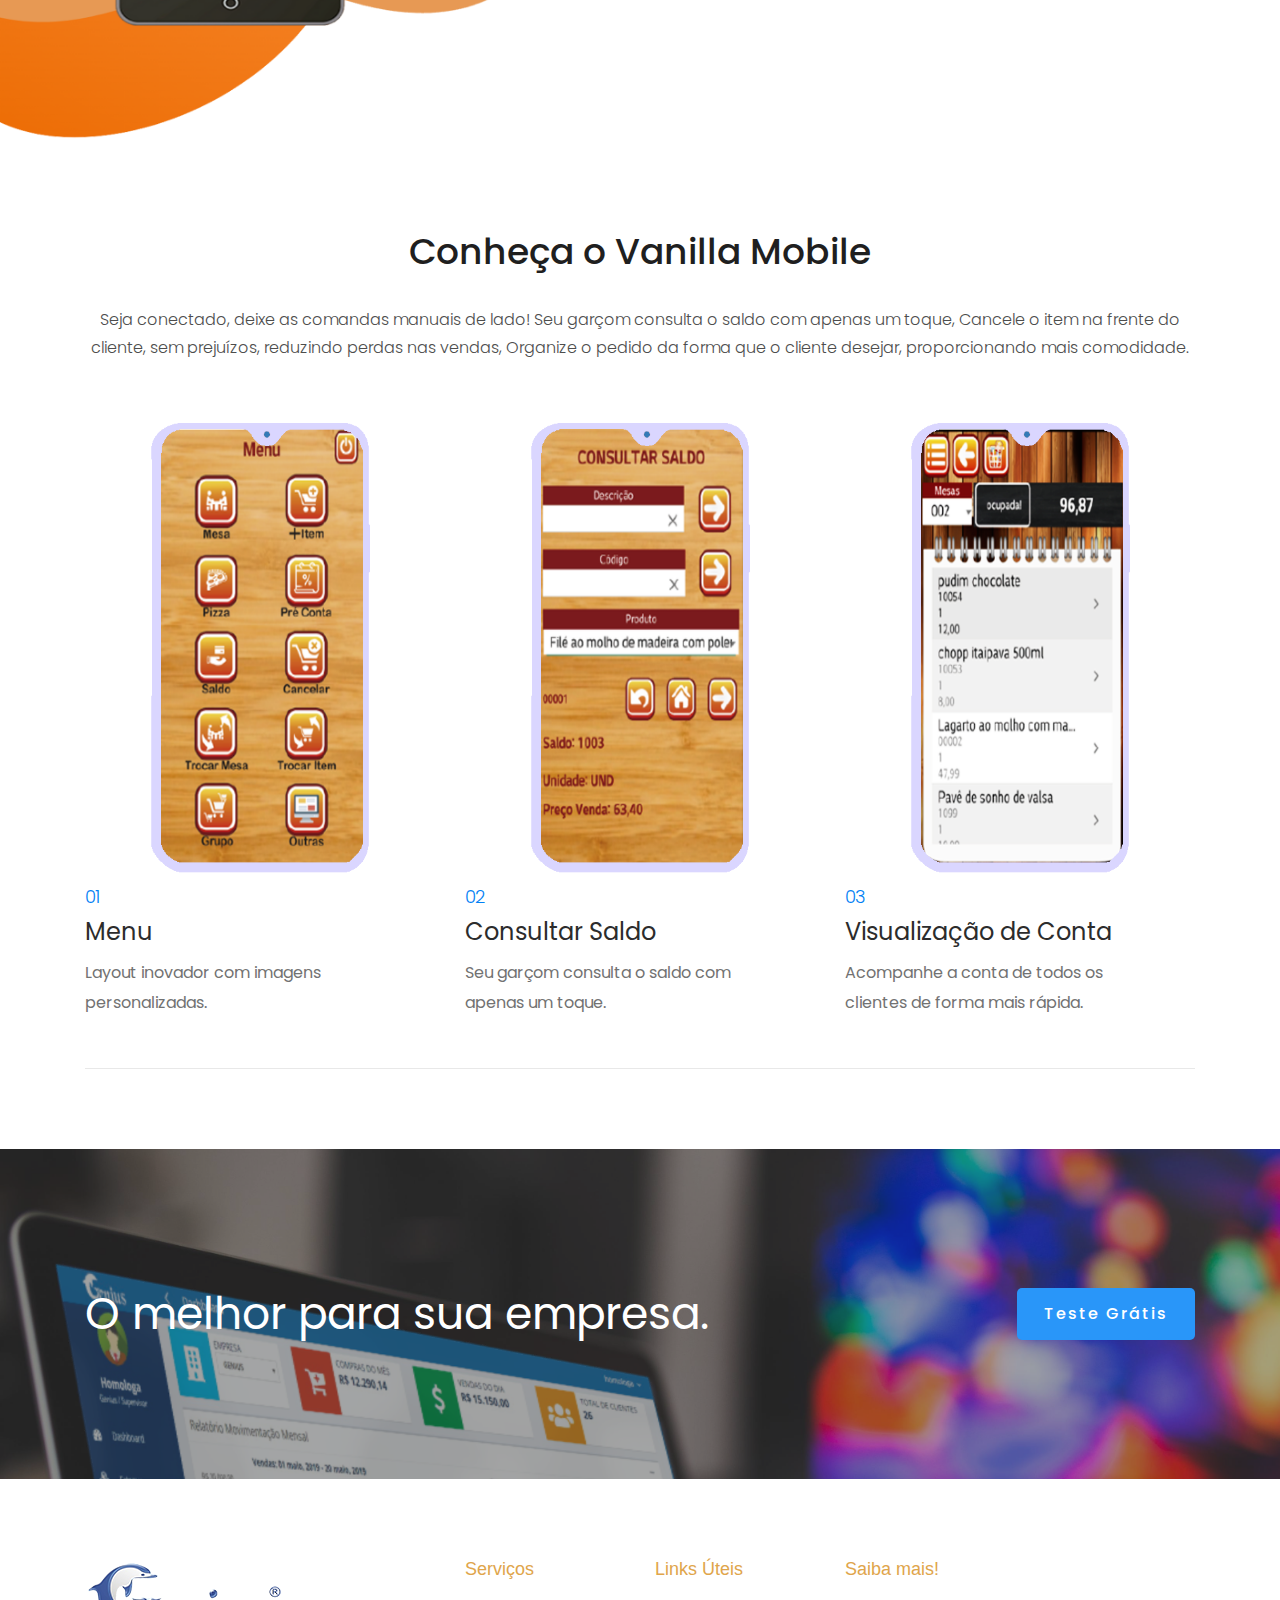
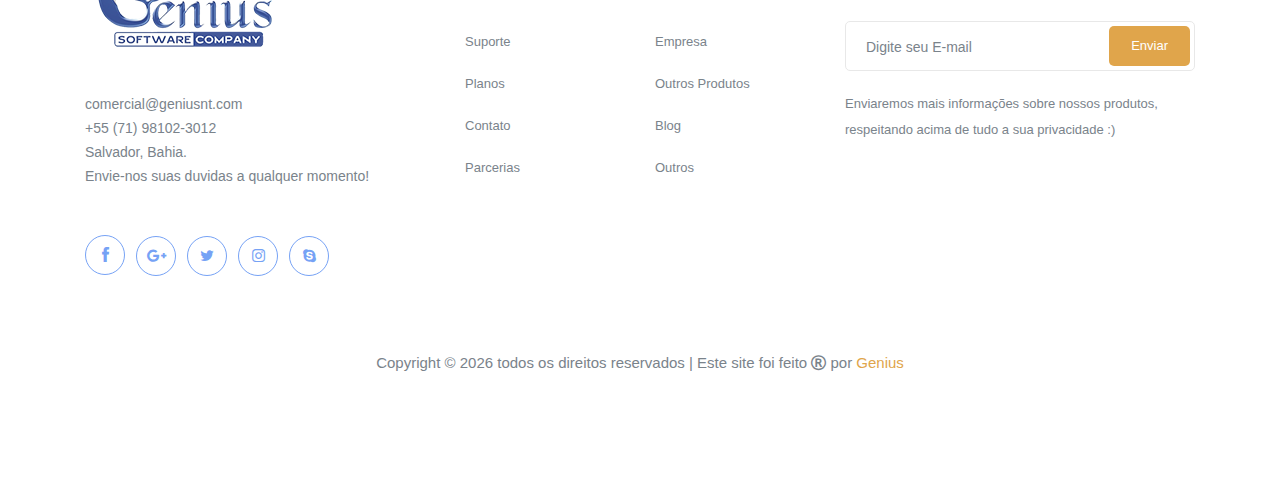
==== commit 1a480365: "kkkkk" ====
--- a/index.html
+++ b/index.html
@@ -200,7 +200,7 @@
                             </div>
                             <div class="col-xl-5 col-lg-5 offset-xl-1 offset-lg-1 col-md-6 ">
                                 <div class="about_draw wow fadeInUp" data-wow-duration=".7s" data-wow-delay=".5s">
-                                <a class="example-image-link" href="img/ilstrator/monitor maquina_zoom.png" data-lightbox="example-1"><img class="example-image" src="img/ilstrator/monitor maquina.png" alt="image-1" /></a>
+                                <a class="example-image-link" href="img/ilstrator/monitor maquina_zoom.png" data-lightbox="example-1"><img class="example-image" src="img/ilstrator/monitor maquina abaixo.png" alt="image-1" /></a>
                                 </div>
                             </div>
                     </div>
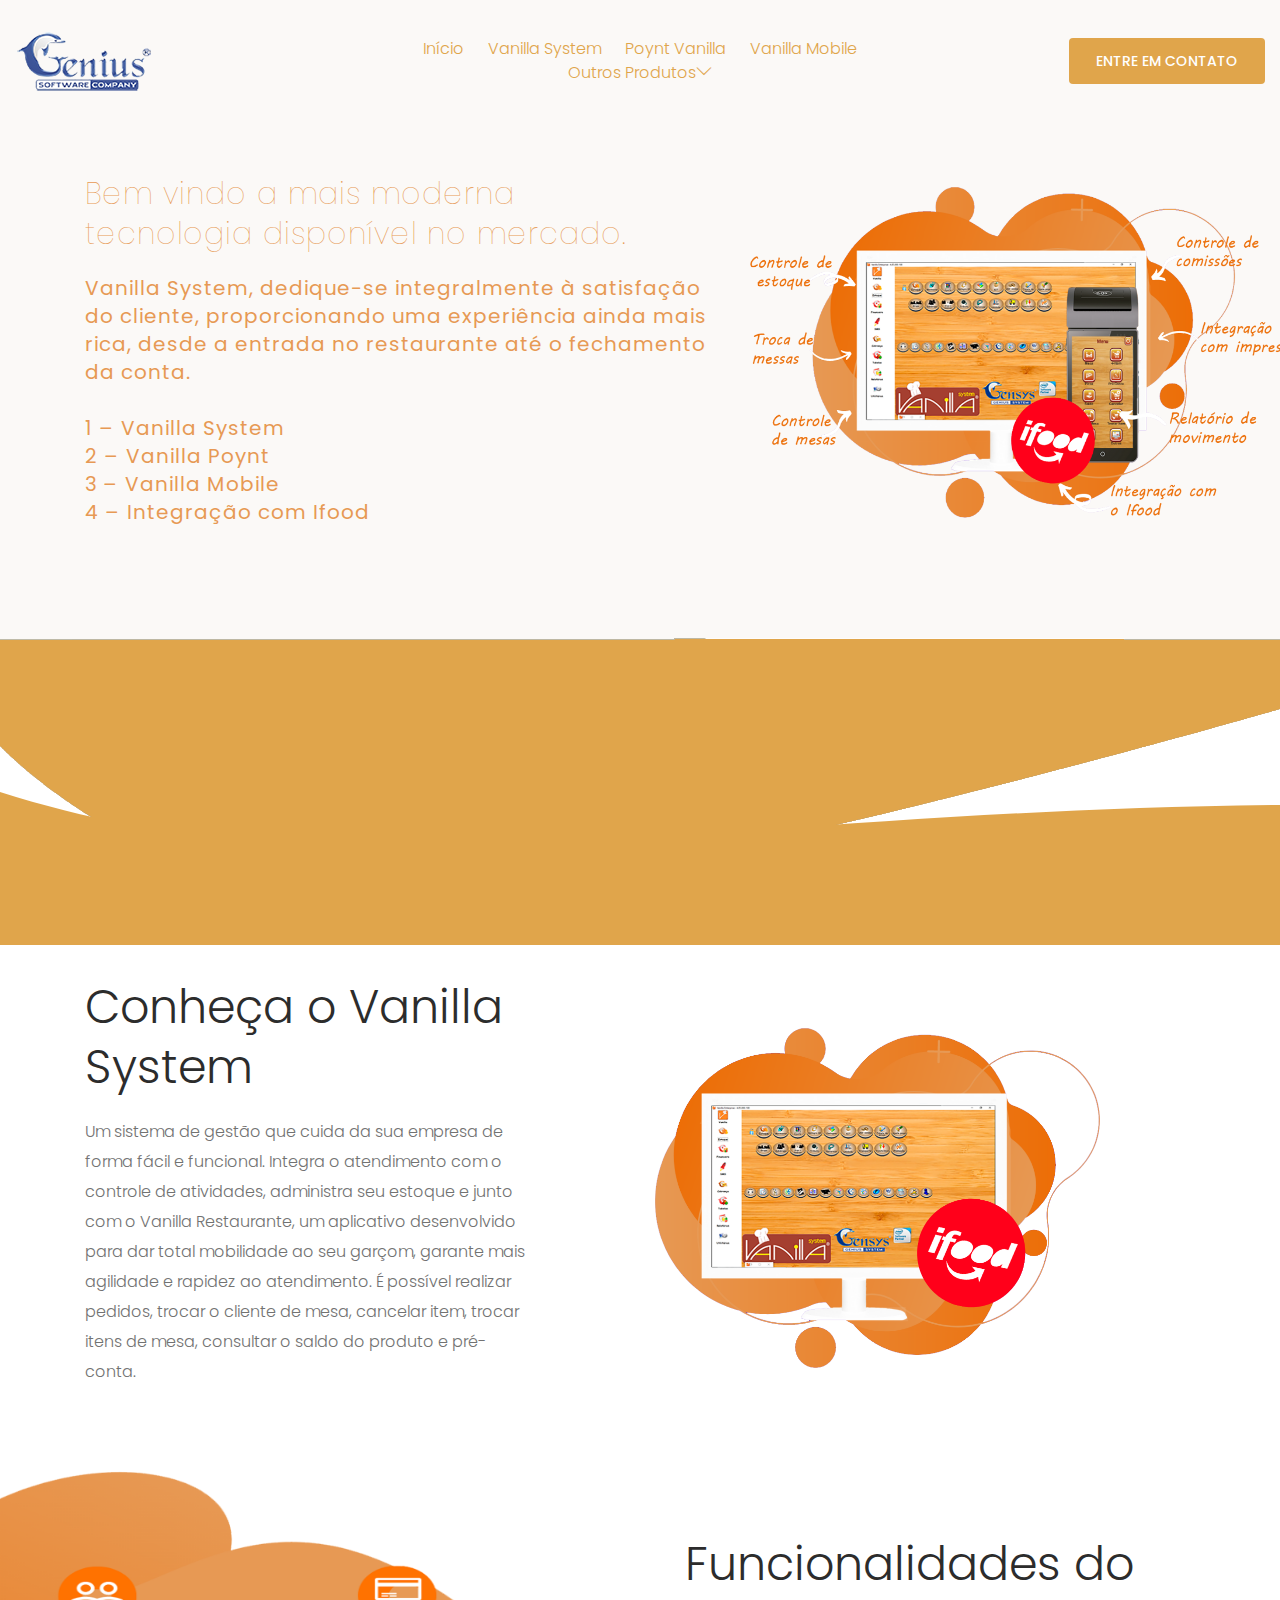
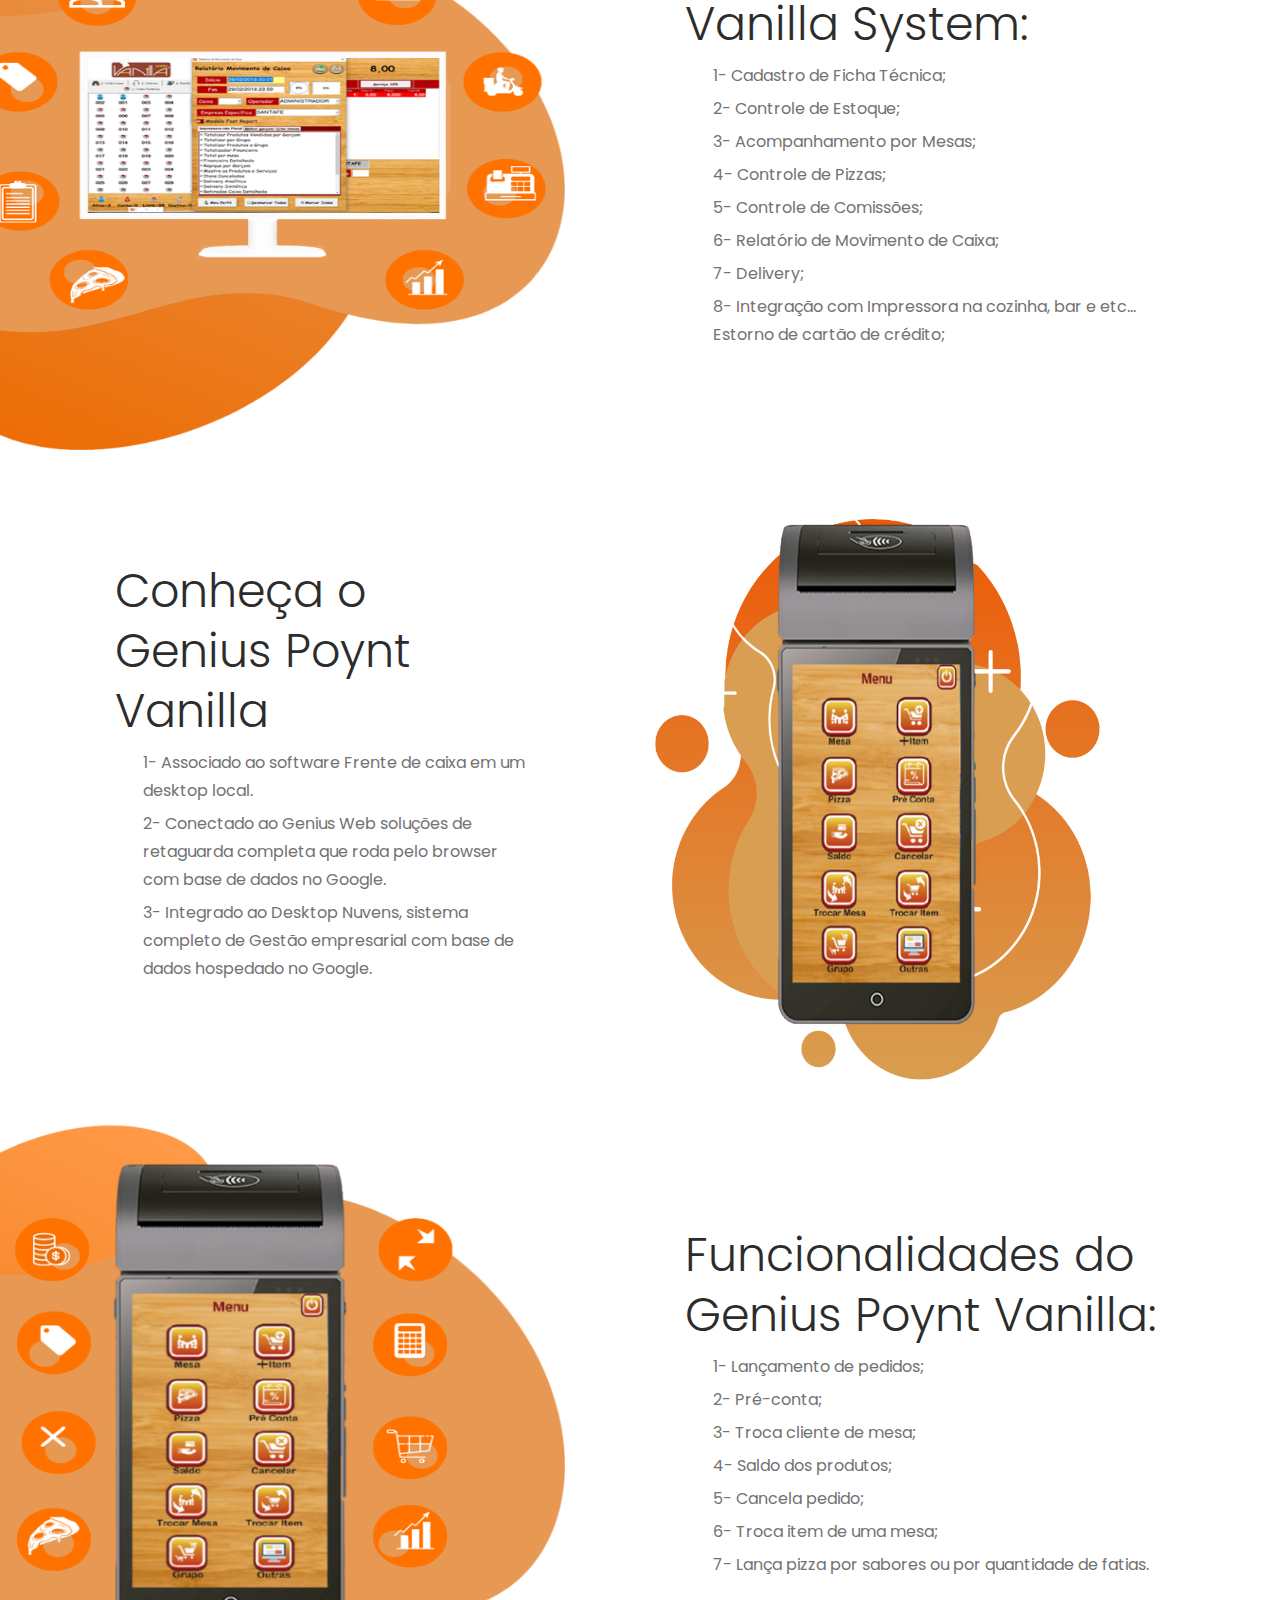
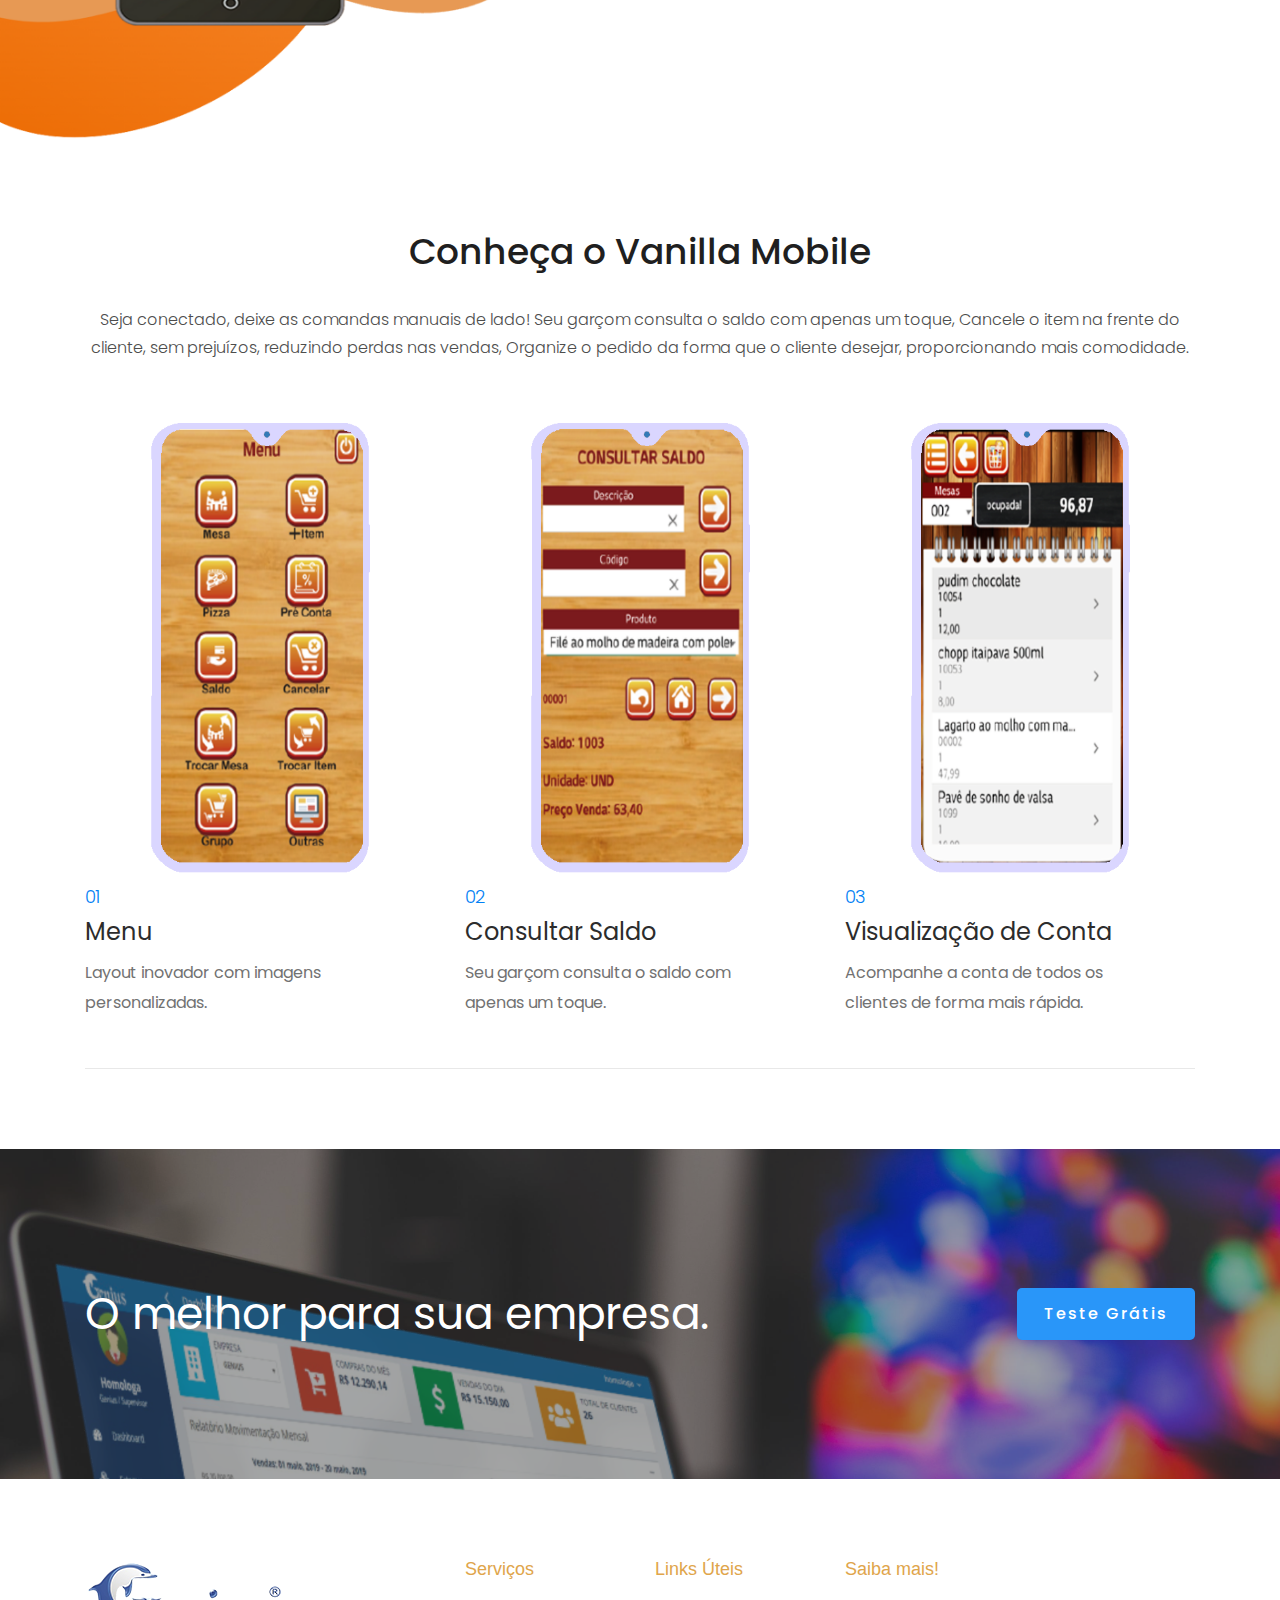
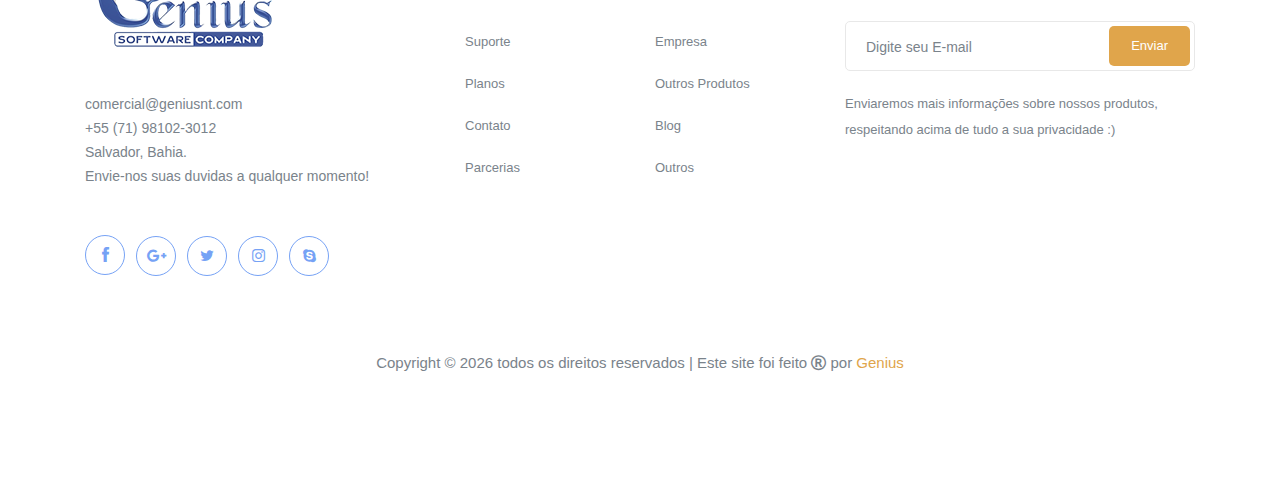
==== commit c82a8436: "certo" ====
--- a/index.html
+++ b/index.html
@@ -4,7 +4,7 @@
 <head>
     <meta charset="utf-8">
     <meta http-equiv="x-ua-compatible" content="ie=edge">
-    <title>Genius Web</title>
+    <title>Genius Vanilla</title>
     <meta name="description" content="">
     <meta name="viewport" content="width=device-width, initial-scale=1">
     <link rel="sortcut icon" href="favicon.ico" type="image/x-icon" />
